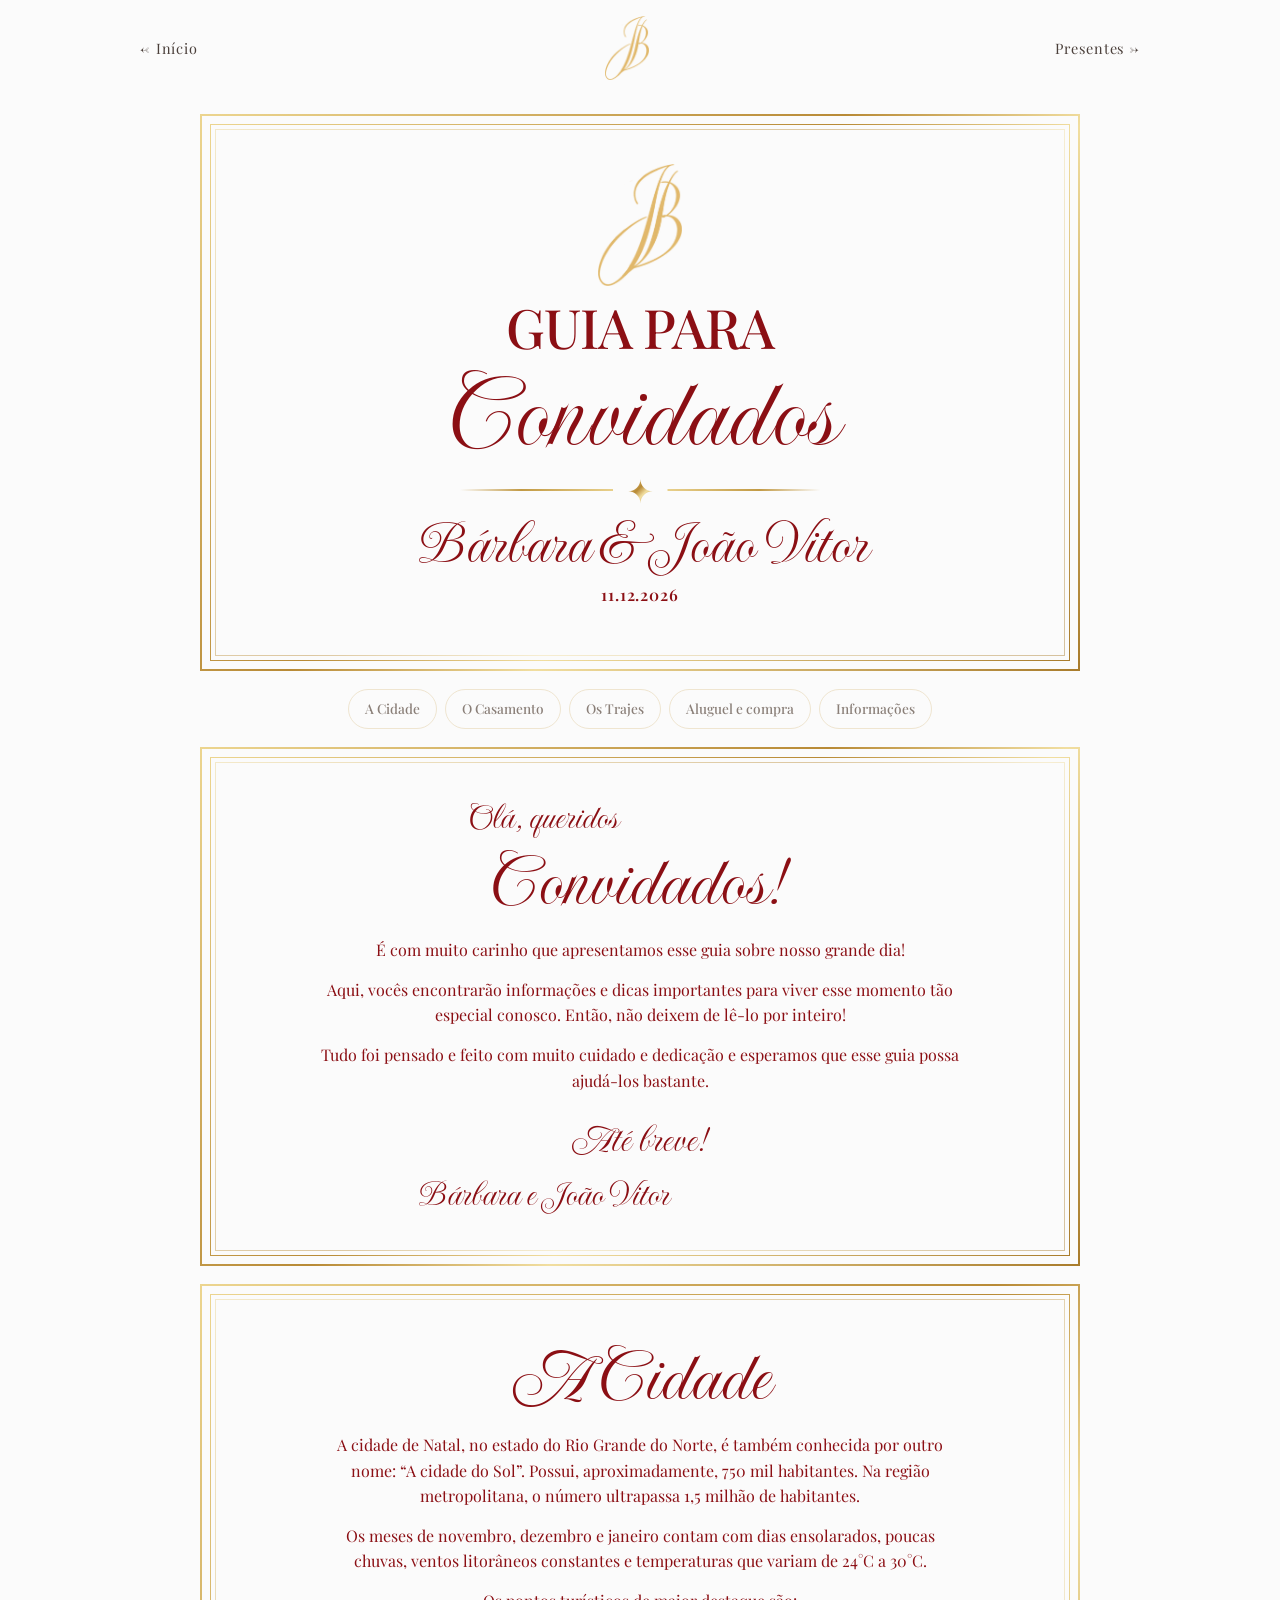
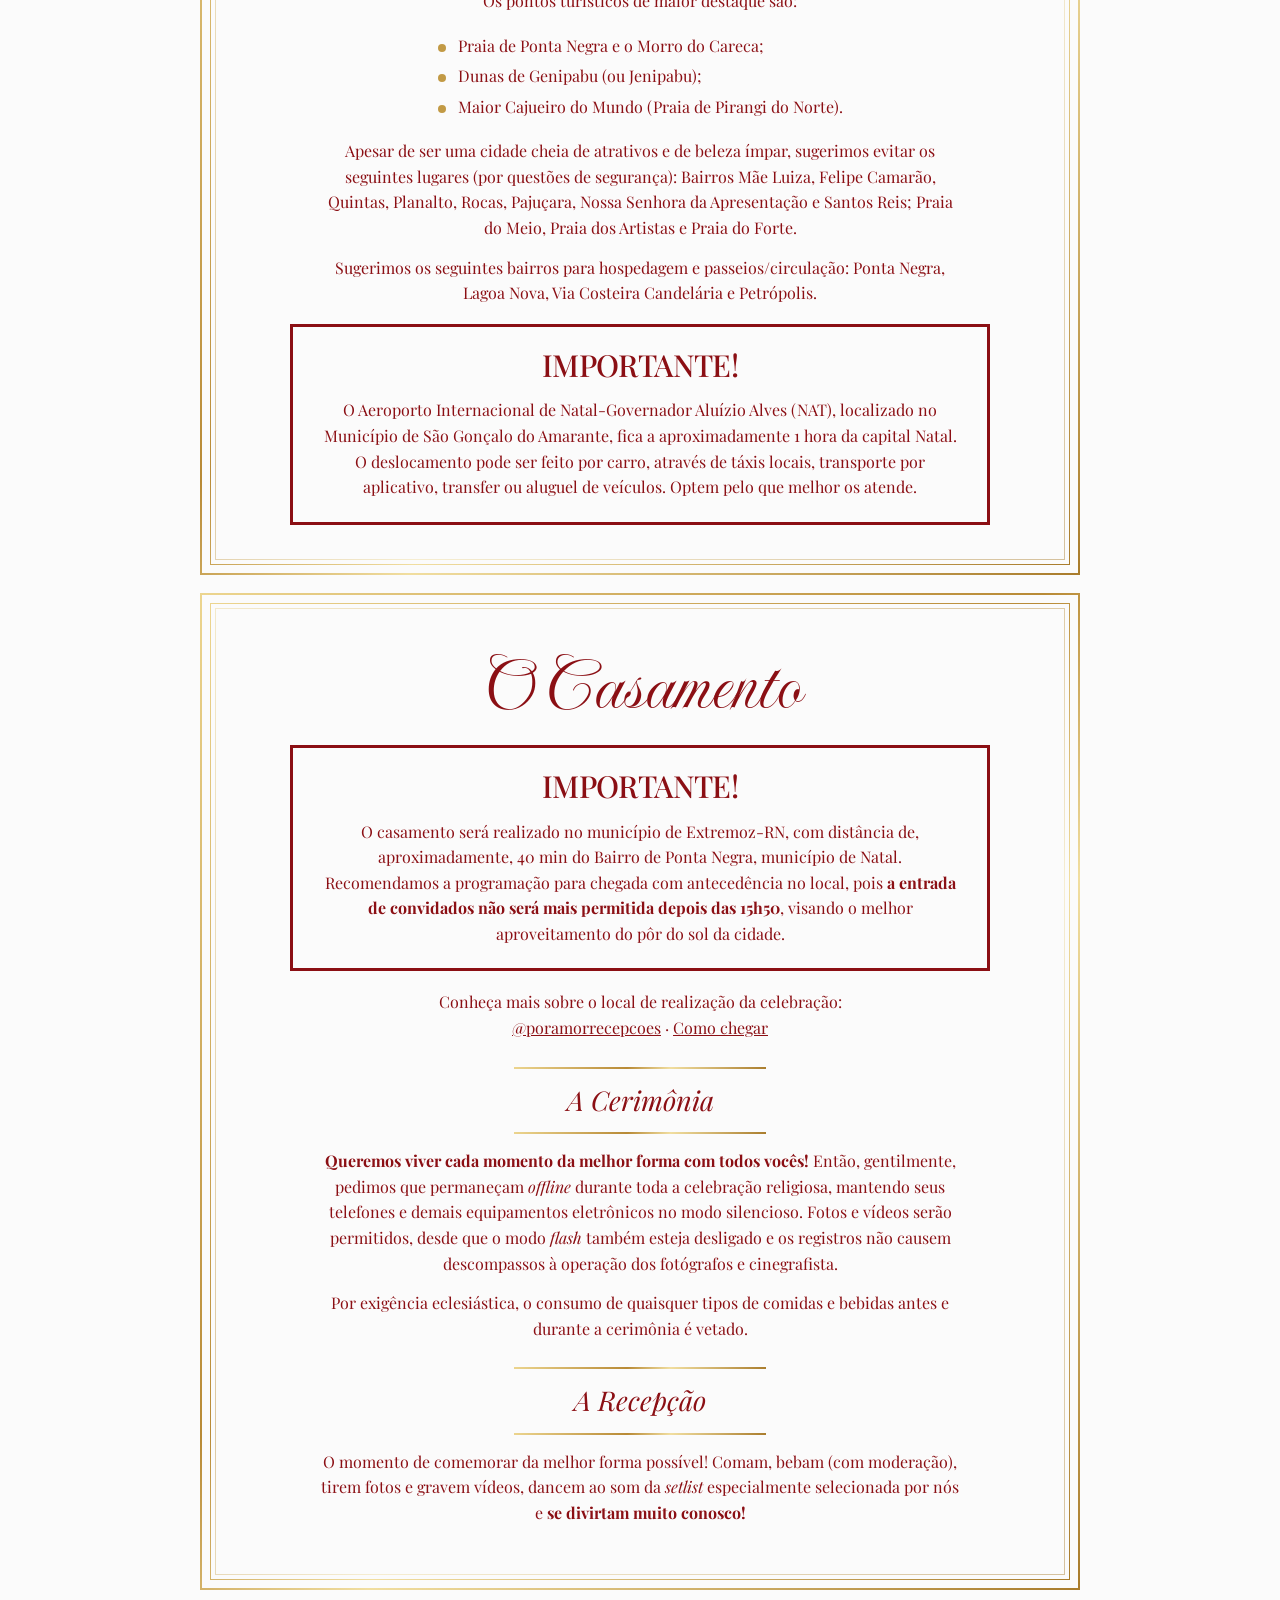
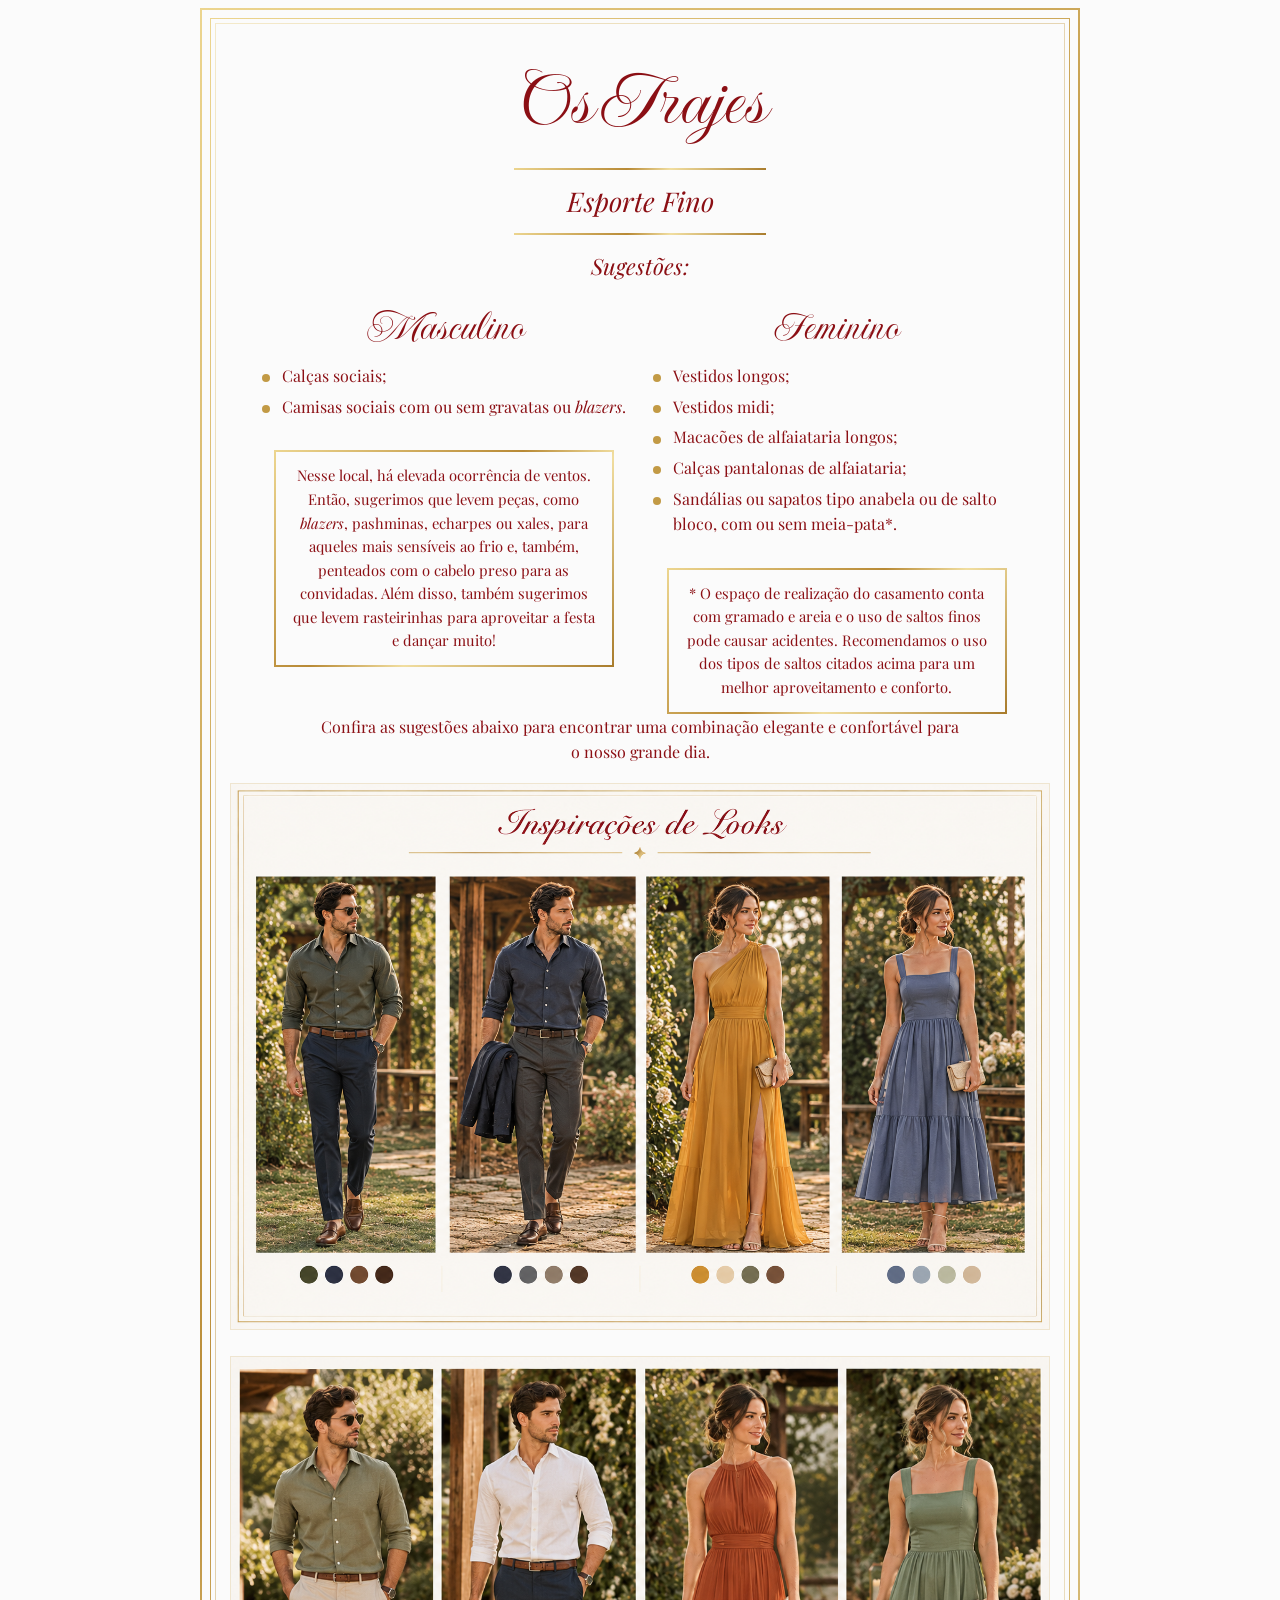
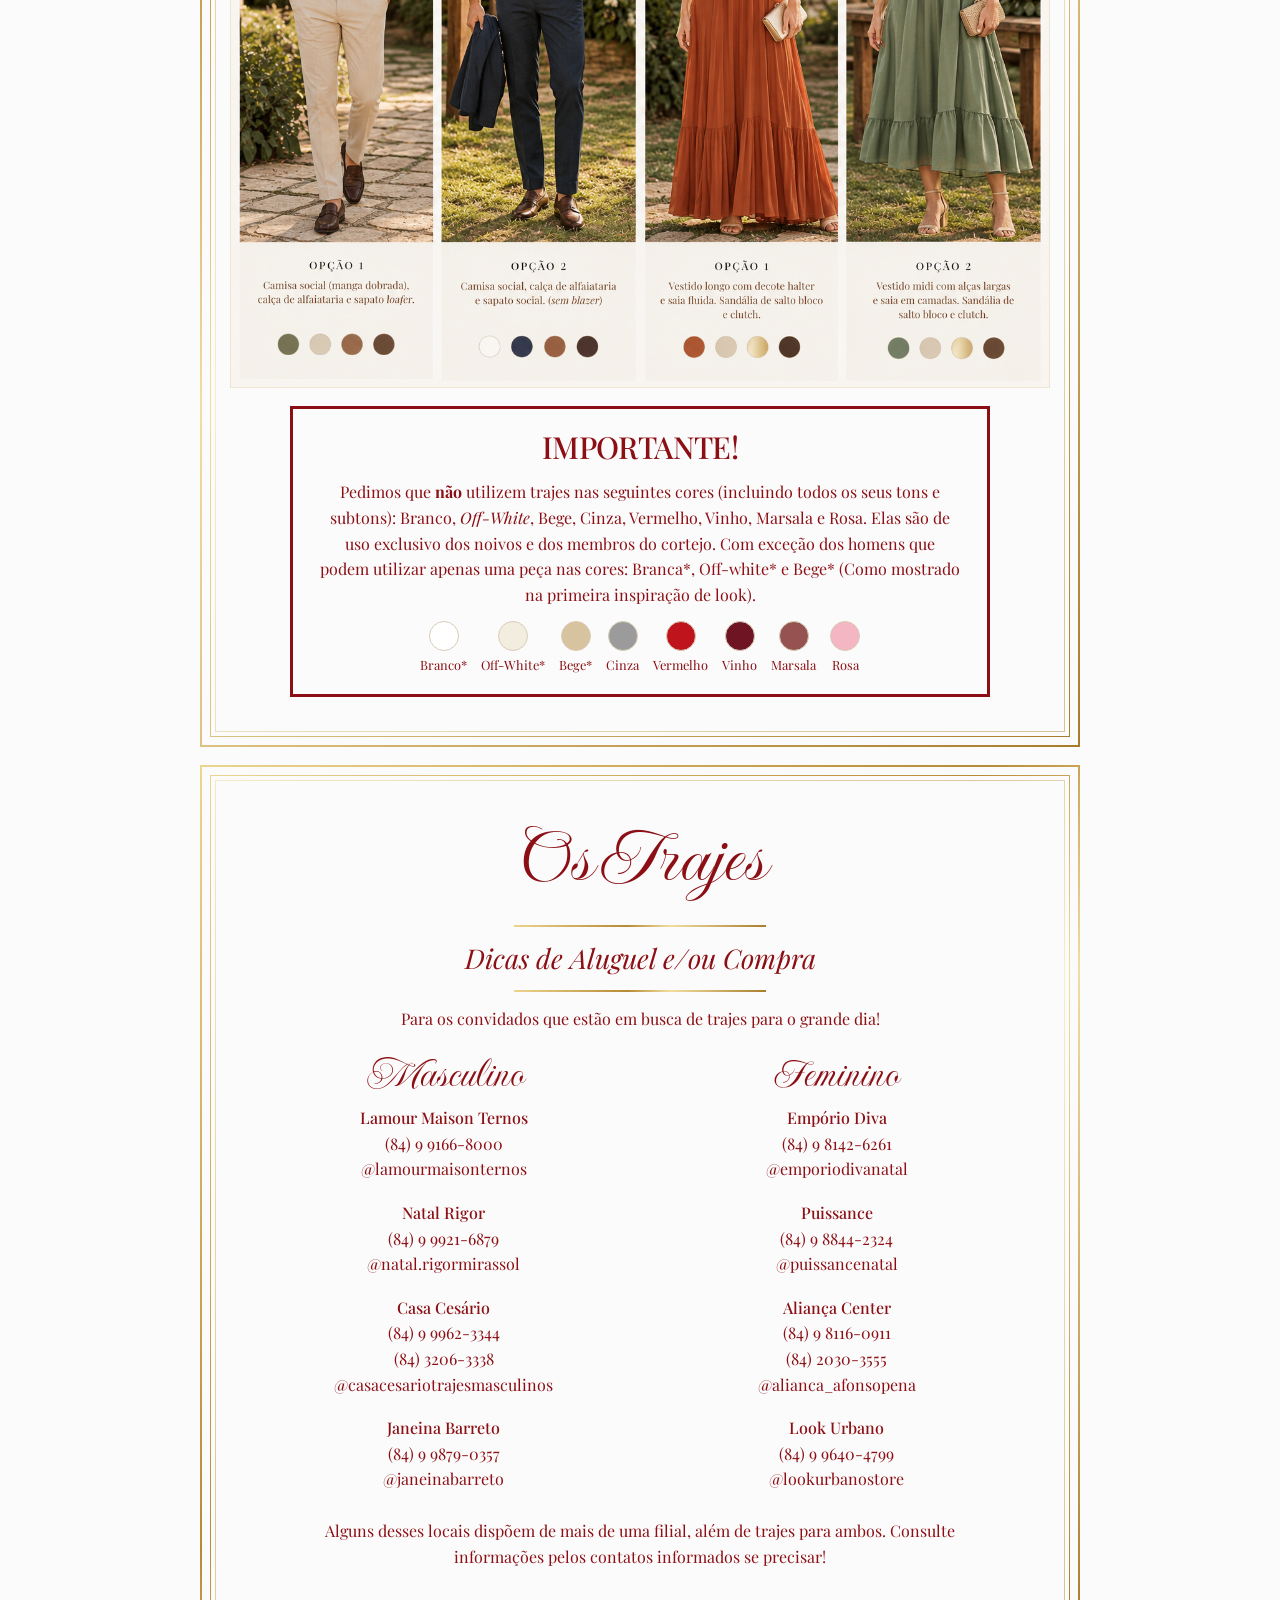
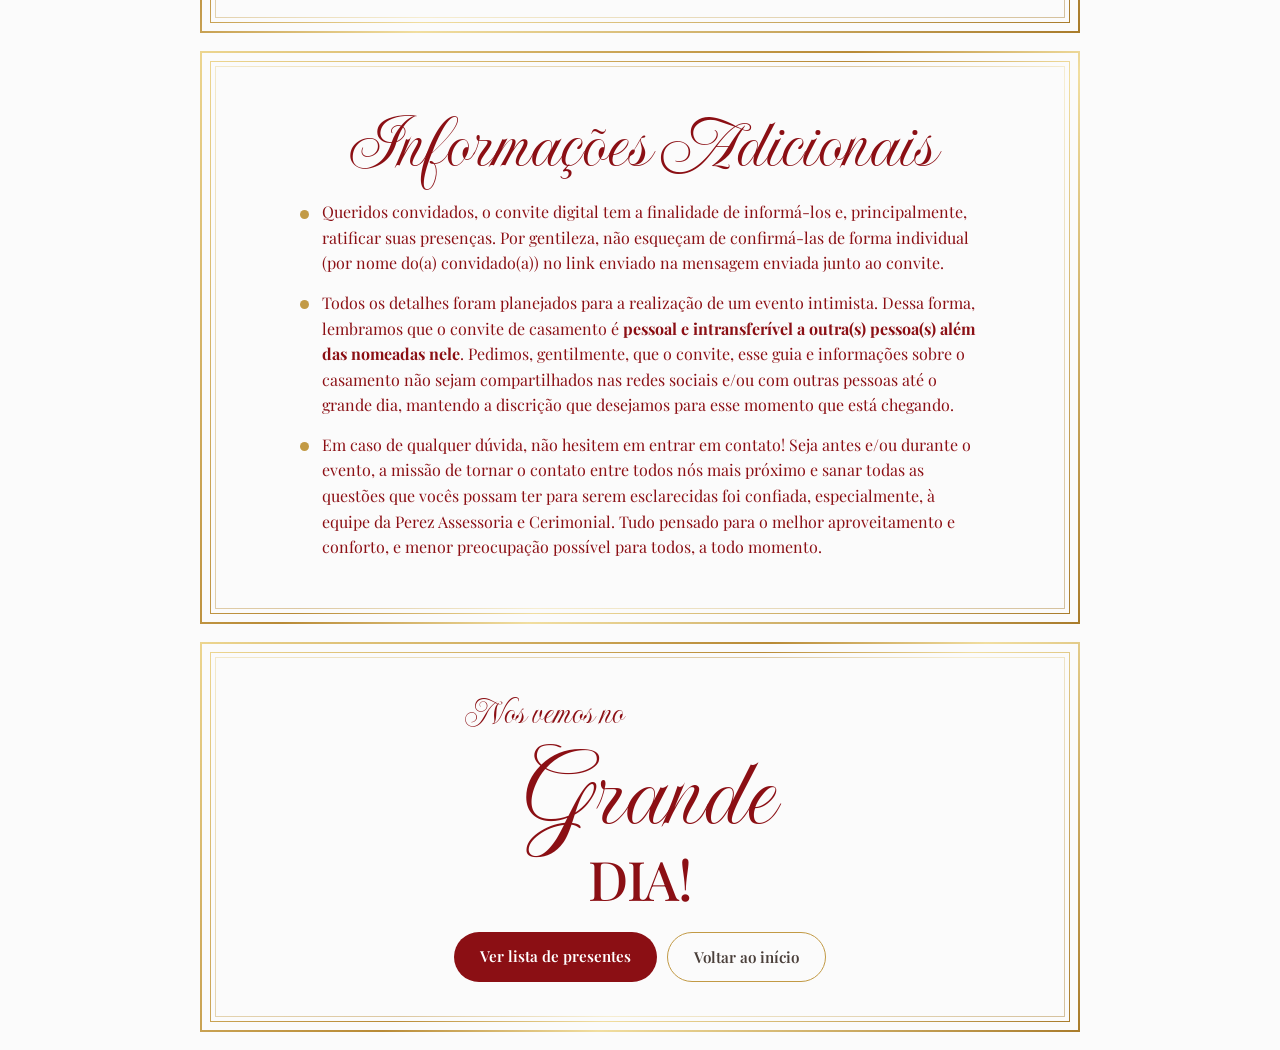
==== guia-do-convidado.html @ 5a3c5863 "Update guia-do-convidado.html" ====
<!DOCTYPE html>
<html lang="pt-BR">
<head>
<meta charset="utf-8">
<meta name="viewport" content="width=device-width, initial-scale=1">
<meta name="robots" content="noindex, nofollow">
<title>Guia do Convidado | Bárbara &amp; João Vitor</title>
<meta name="theme-color" content="#fbfbfb">
<link rel="stylesheet" href="https://fonts.googleapis.com/css2?family=Imperial+Script&family=Playfair+Display:ital,wght@0,400;0,500;0,600;1,400&display=swap">
<link rel="stylesheet" href="estilo.css">
</head>
<body>
<nav class="topo">
  <a href="index.html">← Início</a>
  <div class="mono" role="img" aria-label="Monograma B e J"></div>
  <a href="index.html#presentes">Presentes →</a>
</nav>

<header class="frame pag capa">
  <div class="mono" role="img" aria-label="Monograma B e J"></div>
  <div class="gt">GUIA PARA</div>
  <h1 class="script">Convidados</h1>
  <div class="amp"><span>✦</span></div>
  <p class="nomes script">Bárbara &amp; João Vitor</p>
  <p class="data">11.12.2026</p>
</header>
<div class="indice">
  <a class="chip" href="#cidade">A Cidade</a><a class="chip" href="#casamento">O Casamento</a><a class="chip" href="#trajes">Os Trajes</a><a class="chip" href="#aluguel">Aluguel e compra</a><a class="chip" href="#infos">Informações</a>
</div>

<section class="frame pag">
  <p class="ola">Olá, queridos</p>
  <h2 class="script">Convidados!</h2>
  <p>É com muito carinho que apresentamos esse guia sobre nosso grande dia!</p>
  <p>Aqui, vocês encontrarão informações e dicas importantes para viver esse momento tão especial conosco. Então, não deixem de lê-lo por inteiro!</p>
  <p>Tudo foi pensado e feito com muito cuidado e dedicação e esperamos que esse guia possa ajudá-los bastante.</p>
  <p class="assin">Até breve!</p>
  <p class="ola">Bárbara e João Vitor</p>
</section>

<section class="frame pag" id="cidade">
  <h2 class="script">A Cidade</h2>
  <p>A cidade de Natal, no estado do Rio Grande do Norte, é também conhecida por outro nome: “A cidade do Sol”. Possui, aproximadamente, 750 mil habitantes. Na região metropolitana, o número ultrapassa 1,5 milhão de habitantes.</p>
  <p>Os meses de novembro, dezembro e janeiro contam com dias ensolarados, poucas chuvas, ventos litorâneos constantes e temperaturas que variam de 24°C a 30°C.</p>
  <p>Os pontos turísticos de maior destaque são:</p>
  <ul class="ouro-list"><li>Praia de Ponta Negra e o Morro do Careca;</li><li>Dunas de Genipabu (ou Jenipabu);</li><li>Maior Cajueiro do Mundo (Praia de Pirangi do Norte).</li></ul>
  <p>Apesar de ser uma cidade cheia de atrativos e de beleza ímpar, sugerimos evitar os seguintes lugares (por questões de segurança): Bairros Mãe Luiza, Felipe Camarão, Quintas, Planalto, Rocas, Pajuçara, Nossa Senhora da Apresentação e Santos Reis; Praia do Meio, Praia dos Artistas e Praia do Forte.</p>
  <p>Sugerimos os seguintes bairros para hospedagem e passeios/circulação: Ponta Negra, Lagoa Nova, Via Costeira Candelária e Petrópolis.</p>
  <div class="imp"><div class="it">IMPORTANTE!</div><p>O Aeroporto Internacional de Natal-Governador Aluízio Alves (NAT), localizado no Município de São Gonçalo do Amarante, fica a aproximadamente 1 hora da capital Natal. O deslocamento pode ser feito por carro, através de táxis locais, transporte por aplicativo, transfer ou aluguel de veículos. Optem pelo que melhor os atende.</p></div>
</section>

<section class="frame pag" id="casamento">
  <h2 class="script">O Casamento</h2>
  <div class="imp"><div class="it">IMPORTANTE!</div><p>O casamento será realizado no município de Extremoz-RN, com distância de, aproximadamente, 40 min do Bairro de Ponta Negra, município de Natal. Recomendamos a programação para chegada com antecedência no local, pois <b>a entrada de convidados não será mais permitida depois das 15h50</b>, visando o melhor aproveitamento do pôr do sol da cidade.</p></div>
  <p style="margin-top:18px">Conheça mais sobre o local de realização da celebração:<br><a class="link" href="https://www.instagram.com/poramorrecepcoes/" target="_blank" rel="noopener">@poramorrecepcoes</a> · <a class="link" href="https://www.google.com/maps/search/?api=1&amp;query=Por+Amor+Recep%C3%A7%C3%B5es+Av.+Litor%C3%A2nea+1209+Extremoz+RN" target="_blank" rel="noopener">Como chegar</a></p>
  <div class="sub">A Cerimônia</div>
  <p><b>Queremos viver cada momento da melhor forma com todos vocês!</b> Então, gentilmente, pedimos que permaneçam <i>offline</i> durante toda a celebração religiosa, mantendo seus telefones e demais equipamentos eletrônicos no modo silencioso. Fotos e vídeos serão permitidos, desde que o modo <i>flash</i> também esteja desligado e os registros não causem descompassos à operação dos fotógrafos e cinegrafista.</p>
  <p>Por exigência eclesiástica, o consumo de quaisquer tipos de comidas e bebidas antes e durante a cerimônia é vetado.</p>
  <div class="sub">A Recepção</div>
  <p>O momento de comemorar da melhor forma possível! Comam, bebam (com moderação), tirem fotos e gravem vídeos, dancem ao som da <i>setlist</i> especialmente selecionada por nós e <b>se divirtam muito conosco!</b></p>
</section>

<section class="frame pag" id="trajes">
  <h2 class="script">Os Trajes</h2>
  <div class="sub">Esporte Fino</div>
  <p><i style="font-size:1.4rem">Sugestões:</i></p>
  <div class="duas">
    <div><h3>Masculino</h3><ul class="ouro-list"><li>Calças sociais;</li><li>Camisas sociais com ou sem gravatas ou <i>blazers</i>.</li></ul>
      <div class="nota">Nesse local, há elevada ocorrência de ventos. Então, sugerimos que levem peças, como <i>blazers</i>, pashminas, echarpes ou xales, para aqueles mais sensíveis ao frio e, também, penteados com o cabelo preso para as convidadas. Além disso, também sugerimos que levem rasteirinhas para aproveitar a festa e dançar muito!</div></div>
    <div><h3>Feminino</h3><ul class="ouro-list"><li>Vestidos longos;</li><li>Vestidos midi;</li><li>Macacões de alfaiataria longos;</li><li>Calças pantalonas de alfaiataria;</li><li>Sandálias ou sapatos tipo anabela ou de salto bloco, com ou sem meia-pata*.</li></ul>
      <div class="nota">* O espaço de realização do casamento conta com gramado e areia e o uso de saltos finos pode causar acidentes. Recomendamos o uso dos tipos de saltos citados acima para um melhor aproveitamento e conforto.</div></div>
  </div>
  <p>Confira as sugestões abaixo para encontrar uma combinação elegante e confortável para o nosso grande dia.</p>
  <div class="inspiracoes">
    <figure class="inspiracao">
      <img src="guia1.png" alt="Painel de inspirações de trajes para convidados, com duas opções masculinas e duas femininas" loading="lazy">
    </figure>
    <figure class="inspiracao">
      <img src="guia2.png" alt="Painel adicional de inspirações de trajes para convidados, com duas opções masculinas e duas femininas" loading="lazy">
    </figure>
  </div>
  <div class="imp"><div class="it">IMPORTANTE!</div><p>Pedimos que <b>não</b> utilizem trajes nas seguintes cores (incluindo todos os seus tons e subtons): Branco, <i>Off-White</i>, Bege, Cinza, Vermelho, Vinho, Marsala e Rosa. Elas são de uso exclusivo dos noivos e dos membros do cortejo. Com exceção dos homens que podem utilizar apenas uma peça nas cores: Branca*, Off-white* e Bege* (Como mostrado na primeira inspiração de look).</p>
    <div class="cores"><span><i style="background:#ffffff"></i>Branco*</span><span><i style="background:#f3ede0"></i>Off-White*</span><span><i style="background:#d8c3a0"></i>Bege*</span><span><i style="background:#9b9b9b"></i>Cinza</span><span><i style="background:#c0141c"></i>Vermelho</span><span><i style="background:#6e1423"></i>Vinho</span><span><i style="background:#955251"></i>Marsala</span><span><i style="background:#f4b6c2"></i>Rosa</span></div></div>
</section>

<section class="frame pag" id="aluguel">
  <h2 class="script">Os Trajes</h2>
  <div class="sub">Dicas de Aluguel e/ou Compra</div>
  <p>Para os convidados que estão em busca de trajes para o grande dia!</p>
  <div class="duas">
    <div><h3>Masculino</h3><div class="loja"><b>Lamour Maison Ternos</b><a href="tel:+5584991668000">(84) 9 9166-8000</a><a href="https://www.instagram.com/lamourmaisonternos/" target="_blank" rel="noopener">@lamourmaisonternos</a></div><div class="loja"><b>Natal Rigor</b><a href="tel:+5584999216879">(84) 9 9921-6879</a><a href="https://www.instagram.com/natal.rigormirassol/" target="_blank" rel="noopener">@natal.rigormirassol</a></div><div class="loja"><b>Casa Cesário</b><a href="tel:+5584999623344">(84) 9 9962-3344</a><a href="tel:+558432063338">(84) 3206-3338</a><a href="https://www.instagram.com/casacesariotrajesmasculinos/" target="_blank" rel="noopener">@casacesariotrajesmasculinos</a></div><div class="loja"><b>Janeina Barreto</b><a href="tel:+5584998790357">(84) 9 9879-0357</a><a href="https://www.instagram.com/janeinabarreto/" target="_blank" rel="noopener">@janeinabarreto</a></div></div>
    <div><h3>Feminino</h3><div class="loja"><b>Empório Diva</b><a href="tel:+5584981426261">(84) 9 8142-6261</a><a href="https://www.instagram.com/emporiodivanatal/" target="_blank" rel="noopener">@emporiodivanatal</a></div><div class="loja"><b>Puissance</b><a href="tel:+5584988442324">(84) 9 8844-2324</a><a href="https://www.instagram.com/puissancenatal/" target="_blank" rel="noopener">@puissancenatal</a></div><div class="loja"><b>Aliança Center</b><a href="tel:+5584981160911">(84) 9 8116-0911</a><a href="tel:+558420303555">(84) 2030-3555</a><a href="https://www.instagram.com/alianca_afonsopena/" target="_blank" rel="noopener">@alianca_afonsopena</a></div><div class="loja"><b>Look Urbano</b><a href="tel:+5584996404799">(84) 9 9640-4799</a><a href="https://www.instagram.com/lookurbanostore/" target="_blank" rel="noopener">@lookurbanostore</a></div></div>
  </div>
  <p style="margin-top:8px">Alguns desses locais dispõem de mais de uma filial, além de trajes para ambos. Consulte informações pelos contatos informados se precisar!</p>
</section>

<section class="frame pag" id="infos">
  <h2 class="script">Informações Adicionais</h2>
  <p class="bul">Queridos convidados, o convite digital tem a finalidade de informá-los e, principalmente, ratificar suas presenças. Por gentileza, não esqueçam de confirmá-las de forma individual (por nome do(a) convidado(a)) no link enviado na mensagem enviada junto ao convite.</p>
  <p class="bul">Todos os detalhes foram planejados para a realização de um evento intimista. Dessa forma, lembramos que o convite de casamento é <b>pessoal e intransferível a outra(s) pessoa(s) além das nomeadas nele</b>. Pedimos, gentilmente, que o convite, esse guia e informações sobre o casamento não sejam compartilhados nas redes sociais e/ou com outras pessoas até o grande dia, mantendo a discrição que desejamos para esse momento que está chegando.</p>
  <p class="bul">Em caso de qualquer dúvida, não hesitem em entrar em contato! Seja antes e/ou durante o evento, a missão de tornar o contato entre todos nós mais próximo e sanar todas as questões que vocês possam ter para serem esclarecidas foi confiada, especialmente, à equipe da Perez Assessoria e Cerimonial. Tudo pensado para o melhor aproveitamento e conforto, e menor preocupação possível para todos, a todo momento.</p>
</section>

<section class="frame pag fim">
  <p class="ola">Nos vemos no</p>
  <h2 class="script">Grande</h2>
  <div class="gt">DIA!</div>
  <div class="btns" style="margin-top:26px"><a class="btn" href="index.html#presentes">Ver lista de presentes</a><a class="btn sec" href="index.html">Voltar ao início</a></div>
</section>
</body>
</html>
---- estilo.css ----
:root{--img-mono:url([data-uri])}
:root{--script:"Imperial Script","Snell Roundhand",cursive;--bg:#fbfbfb;--card:#fff;--text:#4a3f3a;--muted:#8a7f78;--red:#8b0f14;--gold:#c29a45;--line:#efe5d0;--btn:#8b0f14;--btn-text:#fff;
--ouro:linear-gradient(135deg,#ecd58f,#b88a36 45%,#f1dea0 62%,#a97c2c)}
html{scroll-behavior:smooth}
*,*::before,*::after{box-sizing:border-box}
body{margin:0;background:var(--bg);color:var(--text);font-family:"Playfair Display",Georgia,serif;line-height:1.6}
.script{font-family:var(--script);color:var(--red);font-weight:400;line-height:1.05;margin:0}
.ouro-txt{background:var(--ouro);-webkit-background-clip:text;background-clip:text;color:transparent}

/* Capa: moldura dourada dupla + detalhes */
.frame{position:relative;margin:14px;padding:48px 20px;text-align:center;border:2px solid transparent;border-image:var(--ouro) 1;background:var(--bg)}
.frame::before,.frame::after{content:"";position:absolute;pointer-events:none;border:1px solid transparent;border-image:var(--ouro) 1}
.frame::before{inset:8px}.frame::after{inset:13px;opacity:.45}
.hero .frame{min-height:calc(100vh - 28px);display:flex;align-items:center;justify-content:center}
.canto{position:absolute;width:clamp(44px,9vw,78px);pointer-events:none}
.canto.tl{top:3px;left:3px}.canto.br{bottom:3px;right:3px;transform:rotate(180deg)}.canto.tr{top:3px;right:3px;transform:scaleX(-1)}.canto.bl{bottom:3px;left:3px;transform:scaleY(-1)}
.meio{position:absolute;width:64px;height:16px;box-sizing:content-box;background:var(--bg);padding:0 10px;pointer-events:none}
.meio.t{top:-9px;left:50%;transform:translateX(-50%)}.meio.b{bottom:-9px;left:50%;transform:translateX(-50%)}
.meio.l{left:-43px;top:50%;transform:translateY(-50%) rotate(90deg)}.meio.r{right:-43px;top:50%;transform:translateY(-50%) rotate(90deg)}
.marca{position:absolute;left:50%;top:50%;transform:translate(-50%,-50%);height:clamp(320px,62vw,540px);aspect-ratio:357/520;background:var(--img-mono) no-repeat center/contain;opacity:.11;pointer-events:none}
.conteudo{position:relative;z-index:2;display:flex;flex-direction:column;align-items:center;padding:28px 0}
.mono{width:clamp(54px,13vw,78px);aspect-ratio:357/520;margin-bottom:18px;background:var(--img-mono) no-repeat center/contain}
.hero .script{font-size:clamp(4.4rem,20vw,8rem)}
.amp{display:flex;align-items:center;gap:14px;width:min(360px,82%);margin:2px auto}
.amp::before,.amp::after{content:"";flex:1;height:2px;background:linear-gradient(90deg,transparent,#c29a45 40%,#e8d08b)}.amp::after{transform:scaleX(-1)}
.amp span{font-size:2rem;line-height:1;background:var(--ouro);-webkit-background-clip:text;background-clip:text;color:transparent}
.date{color:var(--red);font-size:1.1rem;margin:30px 0 8px;letter-spacing:.02em}
.place{margin:0;display:flex;align-items:center;gap:14px}
.place b{width:1px;height:1.2em;background:var(--ouro)}
.local{margin:6px 0 16px;color:var(--muted);font-size:.9rem}
.contagem{font-family:"Playfair Display",Georgia,serif;font-size:.74rem;letter-spacing:.28em;text-transform:uppercase;color:var(--gold);margin:0 0 18px}
.verse{max-width:460px;font-style:italic;color:var(--muted);font-size:.93rem;margin:0 0 26px}
.btns{display:flex;gap:10px;justify-content:center;flex-wrap:wrap}
a.btn,button{font:inherit;cursor:pointer;border:0;border-radius:999px;padding:12px 26px;background:var(--btn);color:var(--btn-text);font-weight:600;font-size:.95rem;text-decoration:none;display:inline-block}
.sec{background:transparent!important;color:var(--text)!important;border:1px solid var(--gold)!important}
.divisor{display:flex;align-items:center;gap:16px;max-width:360px;margin:10px auto 0;color:var(--gold)}
.divisor::before,.divisor::after{content:"";flex:1;height:1px;background:linear-gradient(90deg,transparent,var(--gold))}.divisor::after{transform:scaleX(-1)}

/* Lista de presentes */
section.list{max-width:1040px;margin:0 auto;padding:40px 20px 56px}
.head{text-align:center;margin-bottom:28px}
.head small,.eyebrow{letter-spacing:.28em;font-size:.72rem;color:var(--gold);text-transform:uppercase;font-family:"Playfair Display",Georgia,serif}
h2{font-weight:500;font-size:clamp(2rem,7vw,2.9rem);color:var(--red);margin:6px 0}
.head p{max-width:540px;margin:6px auto;color:var(--muted);font-size:.98rem}
.tools{display:flex;flex-direction:column;gap:14px;align-items:center;margin-bottom:26px}
input[type=search],input[type=number]{font:inherit;width:100%;max-width:380px;padding:12px 18px;border-radius:999px;border:1px solid var(--line);background:var(--card);color:var(--text)}
#livre input{margin-top:10px}
.chips{display:flex;flex-wrap:wrap;gap:8px;justify-content:center}
.chip{background:transparent;color:var(--muted);border:1px solid var(--line);padding:8px 16px;font-weight:500;font-size:.85rem}
.chip[aria-pressed="true"]{background:var(--btn);color:var(--btn-text);border-color:var(--btn)}
.cat{font-style:italic;font-size:1.6rem;color:var(--red);margin:32px 0 14px;display:flex;align-items:center;gap:14px}
.cat::before{content:"❦";color:var(--gold);font-style:normal;font-size:1.1rem}
.cat::after{content:"";flex:1;height:1px;background:var(--ouro);opacity:.6}
.grid{display:grid;grid-template-columns:repeat(auto-fill,minmax(235px,1fr));gap:16px}
.card{background:var(--card);border:1px solid var(--line);border-top:2px solid var(--gold);padding:14px 14px 20px;display:flex;flex-direction:column;justify-content:space-between;gap:16px;text-align:center;transition:transform .25s,box-shadow .25s,border-color .25s}
.card:hover{transform:translateY(-4px);box-shadow:0 12px 26px rgba(139,15,20,.09);border-color:var(--gold)}
.card h3{margin:0;font-size:1rem;font-weight:500}
.price{font-size:1.7rem;font-weight:500;color:var(--red);line-height:1}
.price.free{font-size:.85rem;font-weight:400;color:var(--muted)}
.none{text-align:center;color:var(--muted)}
dialog{border:2px solid transparent;border-image:var(--ouro) 1;background:var(--card);color:var(--text);max-width:390px;width:calc(100% - 32px);padding:26px;text-align:center}
dialog::backdrop{background:rgba(20,10,10,.5)}
dialog h2{font-size:1.6rem;margin:0}
dialog small{color:var(--muted);display:block;margin-top:12px;font-size:.78rem;font-family:"Playfair Display",Georgia,serif}
dialog small.eyebrow{color:var(--gold);margin:0;font-size:.68rem}
#qr{background:#fff;padding:12px;border-radius:8px;display:inline-block;margin:14px 0 8px}
textarea{width:100%;height:80px;font:12px monospace;background:var(--bg);color:var(--text);border:1px solid var(--line);border-radius:8px;padding:8px;resize:none}
.row{display:flex;gap:8px;margin-top:10px}.row button{flex:1;padding:12px 10px}
footer{text-align:center;color:var(--muted);padding:10px 20px 48px}
footer .script{font-size:3.4rem}

@keyframes subir{from{opacity:0;transform:translateY(16px)}to{opacity:1;transform:none}}
.conteudo>*{animation:subir .9s ease both}
.conteudo>:nth-child(2){animation-delay:.1s}.conteudo>:nth-child(3){animation-delay:.2s}.conteudo>:nth-child(4){animation-delay:.3s}.conteudo>:nth-child(5){animation-delay:.4s}.conteudo>:nth-child(n+6){animation-delay:.5s}
@media (prefers-reduced-motion:reduce){.conteudo>*{animation:none}html{scroll-behavior:auto}}

/* Fotos dos presentes */
.thumb{position:relative;aspect-ratio:4/3;overflow:hidden;display:grid;place-items:center;font-size:3rem;line-height:1;background:linear-gradient(135deg,#fffdf8,#f6efe0);border:1px solid var(--line)}
.thumb img{position:absolute;inset:0;width:100%;height:100%;object-fit:contain;background:#fff}
.card h3{padding:0 6px}

/* Página Nossa história */
.topo{display:flex;align-items:center;justify-content:space-between;max-width:1040px;margin:0 auto;padding:16px 20px}
.topo a{color:var(--text);text-decoration:none;font-size:.9rem;letter-spacing:.06em}
.topo a:hover{color:var(--red)}
.topo .mono{margin:0;width:44px}
.intro{max-width:880px;margin:8px auto 0}
.intro .frame{min-height:0;padding:56px 20px 48px}
.intro .script{font-size:clamp(3.6rem,15vw,6rem)}
.intro p{max-width:520px;margin:8px auto 0;color:var(--muted)}
.fbox{position:relative;aspect-ratio:4/5;border:1px solid var(--gold);background:var(--card);display:grid;place-items:center;color:var(--muted);font-size:.85rem;overflow:hidden}
.fbox::before{content:"";position:absolute;inset:0;background:var(--img-mono) no-repeat center/34%;opacity:.18}
.fbox span{position:relative;margin-top:44%}
.fbox img{position:absolute;inset:0;width:100%;height:100%;object-fit:cover;z-index:1}
.noivos{display:grid;grid-template-columns:repeat(auto-fit,minmax(250px,1fr));gap:34px;max-width:760px;margin:0 auto;padding:44px 20px 10px}
.noivo{text-align:center}
.noivo .fbox{border-radius:999px 999px 0 0;max-width:300px;margin:0 auto 18px}
.noivo h2{margin:0}.noivo .script{font-size:3.4rem}
.noivo p{color:var(--muted);margin:8px auto 0;max-width:330px}
.secao{max-width:760px;margin:0 auto;padding:36px 20px}
.marcos{position:relative;margin:26px auto 0;padding-left:30px;border-left:1px solid var(--gold)}
.marco{position:relative;padding-bottom:30px}.marco:last-child{padding-bottom:0}
.marco::before{content:"";position:absolute;left:-36px;top:7px;width:11px;height:11px;border-radius:50%;background:var(--bg);border:2px solid var(--gold)}
.marco small{color:var(--gold);letter-spacing:.24em;text-transform:uppercase;font-size:.72rem}
.marco h3{margin:2px 0 4px;font-weight:500;font-size:1.3rem;color:var(--red)}
.marco p{margin:0;color:var(--text)}
.galeria{display:grid;grid-template-columns:repeat(auto-fill,minmax(200px,1fr));gap:16px;max-width:1040px;margin:0 auto;padding:0 20px 20px}
.galeria figure{margin:0}.galeria figcaption{text-align:center;color:var(--muted);font-size:.85rem;margin-top:8px}
.galeria .fbox{aspect-ratio:1/1}

#cartao{display:block;margin-top:14px;text-align:center}
#cartao[hidden]{display:none}

/* Guia do convidado */
a.chip{border-radius:999px;text-decoration:none;display:inline-block}
a.chip:hover{color:var(--red);border-color:var(--gold)}
.btn.ico{display:inline-flex;align-items:center;gap:8px}
.frame.pag{max-width:880px;margin:18px auto}
.pag p{max-width:640px;margin:0 auto 14px;color:var(--red)}
.pag h2.script{font-size:clamp(3.4rem,13vw,5rem);margin:0 0 14px}
.pag h1.script{font-size:clamp(4.4rem,18vw,7rem)}
.pag .ola{font-family:var(--script);font-size:2.4rem;line-height:1.1;margin:0}
.pag .assin{font-family:var(--script);font-size:2.6rem;margin:6px auto 0}
.capa .gt,.fim .gt{font-size:clamp(2rem,9vw,3.4rem);font-weight:500;color:var(--red);letter-spacing:-.02em;line-height:1}
.capa .mono{margin:0 auto 14px;width:clamp(60px,14vw,84px)}
.capa .nomes{font-size:clamp(2.6rem,10vw,4rem);margin:4px auto;text-align:center;width:100%}
.capa .data{font-weight:600;letter-spacing:.06em}
.indice{display:flex;flex-wrap:wrap;gap:8px;justify-content:center;margin:6px 16px 0}
.sub{position:relative;font-style:italic;font-size:1.7rem;color:var(--red);margin:26px auto 14px;padding:12px 0;max-width:420px}
.sub::before,.sub::after{content:"";position:absolute;left:20%;right:20%;height:2px;background:var(--ouro)}
.sub::before{top:0}.sub::after{bottom:0}
.imp{border:3px solid var(--red);padding:14px 18px 8px;max-width:700px;margin:18px auto 0}
.imp .it{font-size:1.9rem;font-weight:500;letter-spacing:-.02em;color:var(--red);margin-bottom:8px}
.ouro-list{list-style:none;padding:0;margin:0 auto 14px;display:inline-block;text-align:left;color:var(--red)}
.ouro-list li{position:relative;padding-left:20px;margin:5px 0}
.ouro-list li::before{content:"";position:absolute;left:0;top:.7em;width:8px;height:8px;border-radius:50%;background:var(--gold)}
.duas{display:grid;grid-template-columns:repeat(auto-fit,minmax(250px,1fr));gap:26px;max-width:760px;margin:18px auto 0}
.duas h3{font-family:var(--script);font-weight:400;font-size:2.8rem;color:var(--red);margin:0 0 6px;line-height:1.1}
.nota{border:2px solid transparent;border-image:var(--ouro) 1;padding:12px 14px;font-size:.92rem;margin:12px auto 0;max-width:340px;color:var(--red)}
.cores{display:flex;flex-wrap:wrap;gap:14px;justify-content:center;margin:12px 0 10px}
.cores span{display:flex;flex-direction:column;align-items:center;font-size:.8rem;color:var(--red)}
.cores i{width:30px;height:30px;border-radius:50%;border:1px solid #d8cdb6;margin-bottom:4px}
.loja{margin:0 0 18px;color:var(--red)}.loja b{display:block;font-weight:500}
.loja a,.pag a.link{color:var(--red);text-decoration:none;display:block}.pag a.link{display:inline;text-decoration:underline}
.loja a:hover{text-decoration:underline}
.pag p.bul{text-align:left;position:relative;padding-left:22px;max-width:680px}
.pag p.bul::before{content:"";position:absolute;left:0;top:.65em;width:9px;height:9px;border-radius:50%;background:var(--gold)}
.fim h2.script{font-size:clamp(4.4rem,18vw,7rem);margin:0}

/* Looks (trajes) */
.looks{display:grid;grid-template-columns:repeat(2,1fr);gap:12px}
.look{margin:0}
.ilus{position:relative;aspect-ratio:3/4;border:1px solid var(--line);background:linear-gradient(160deg,#fffdf8,#f7f0e1);display:grid;place-items:center;overflow:hidden}
.ilus svg{width:80%;height:auto;max-height:92%}
.ilus img{position:absolute;inset:0;width:100%;height:100%;object-fit:cover}
.look figcaption{font-size:.85rem;color:var(--red);margin-top:6px;line-height:1.3}
.f{stroke:#8b0f14;stroke-width:1.6;stroke-linejoin:round;stroke-linecap:round}
.g{fill:none;stroke:#c29a45;stroke-width:1.3;stroke-linecap:round}
.lg{fill:none;stroke:#8b0f14;stroke-width:1.6;stroke-linecap:round}
.pag p.peq{font-size:.8rem;font-style:italic;margin-top:12px}


/* Painéis de inspiração de looks do guia do convidado */
.inspiracoes{display:grid;grid-template-columns:1fr;gap:22px;max-width:820px;margin:18px auto 0}
.inspiracao{margin:0;overflow:hidden;border:1px solid var(--line);background:var(--card)}
.inspiracao img{display:block;width:100%;height:auto}
@media(min-width:760px){.inspiracoes{gap:26px}}
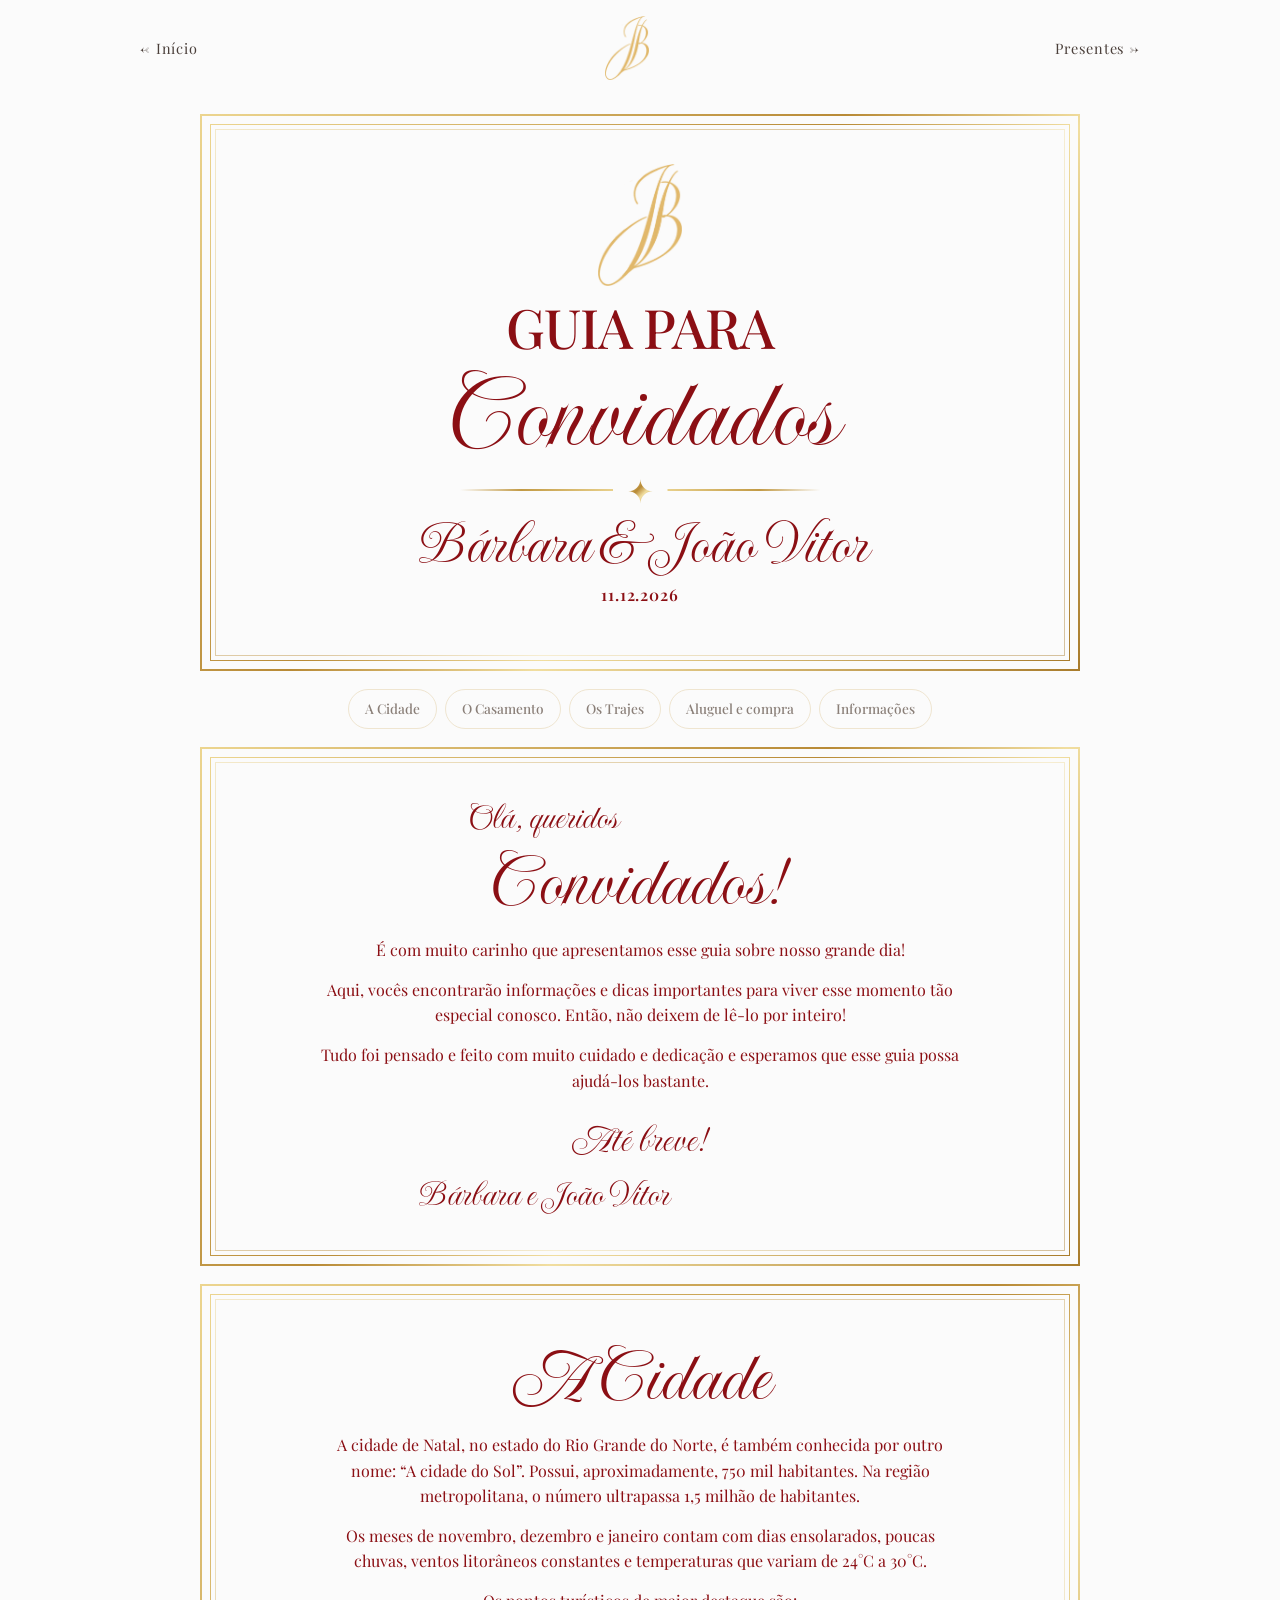
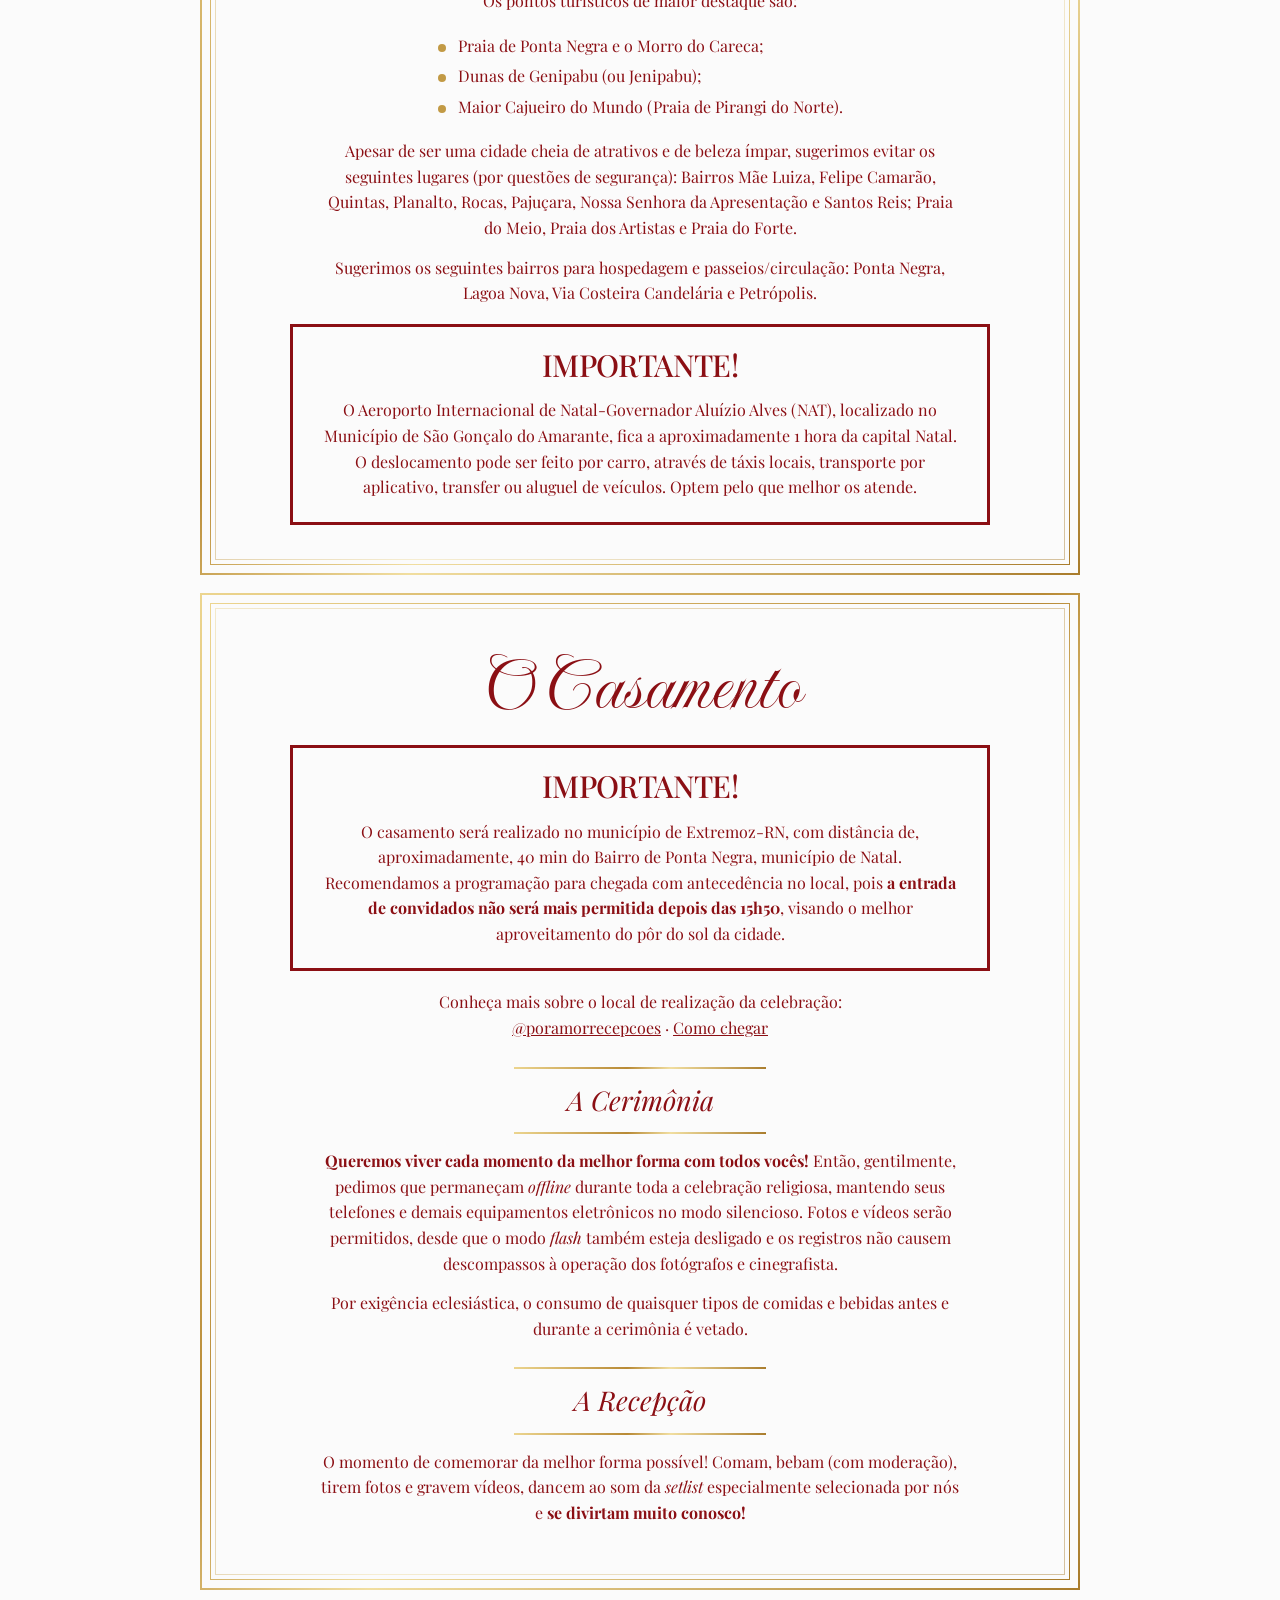
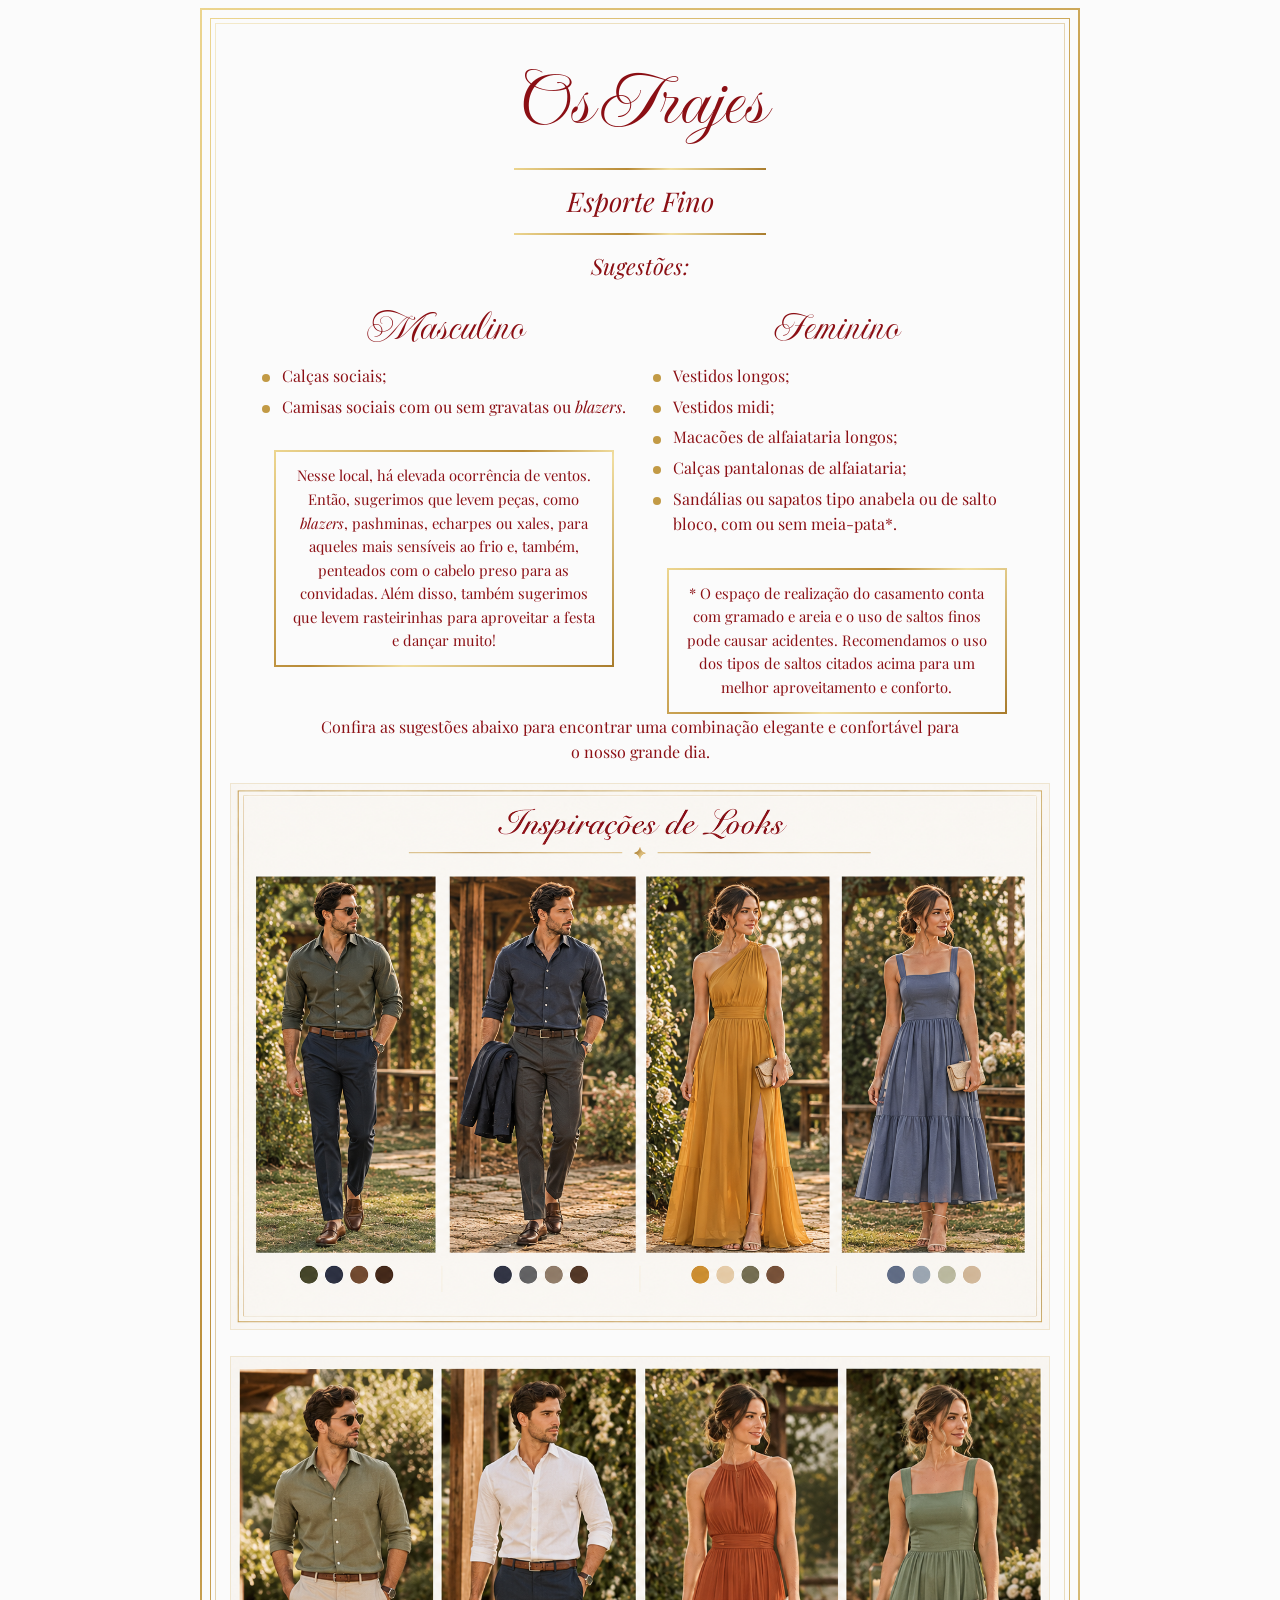
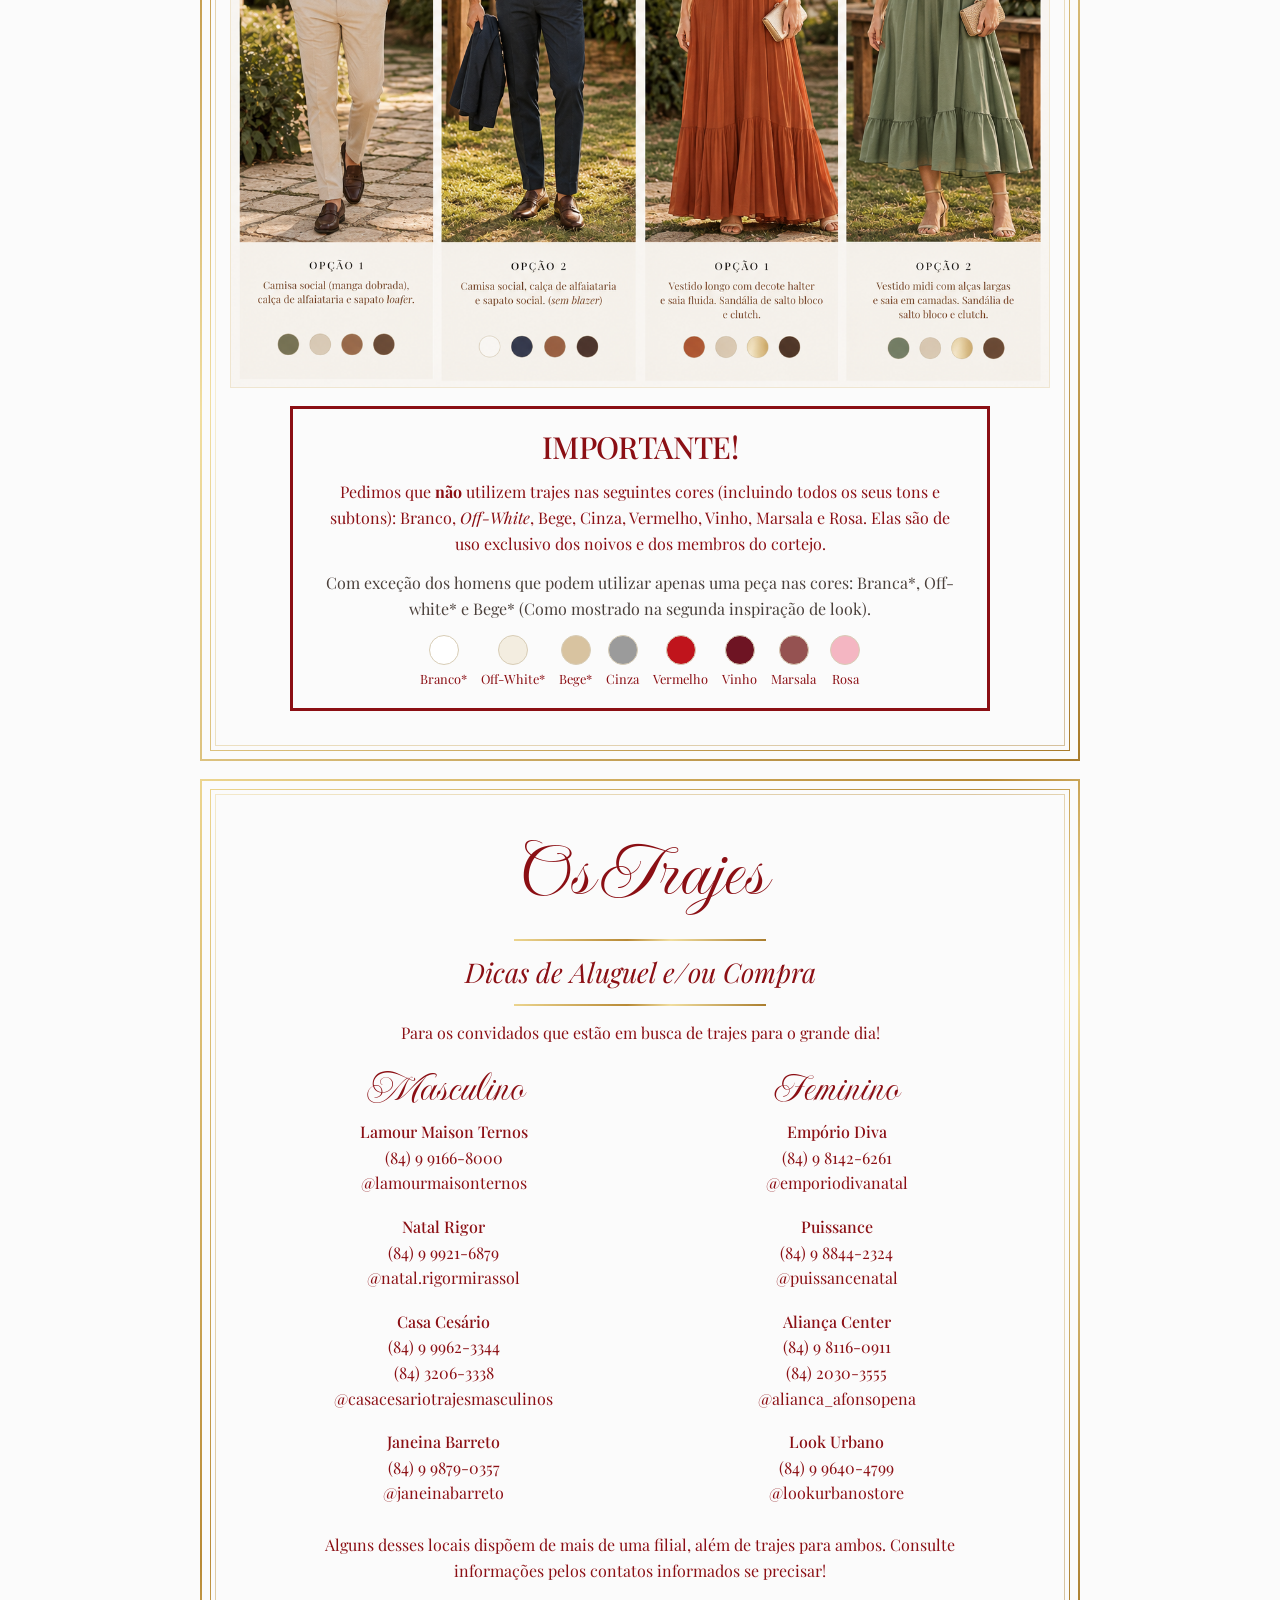
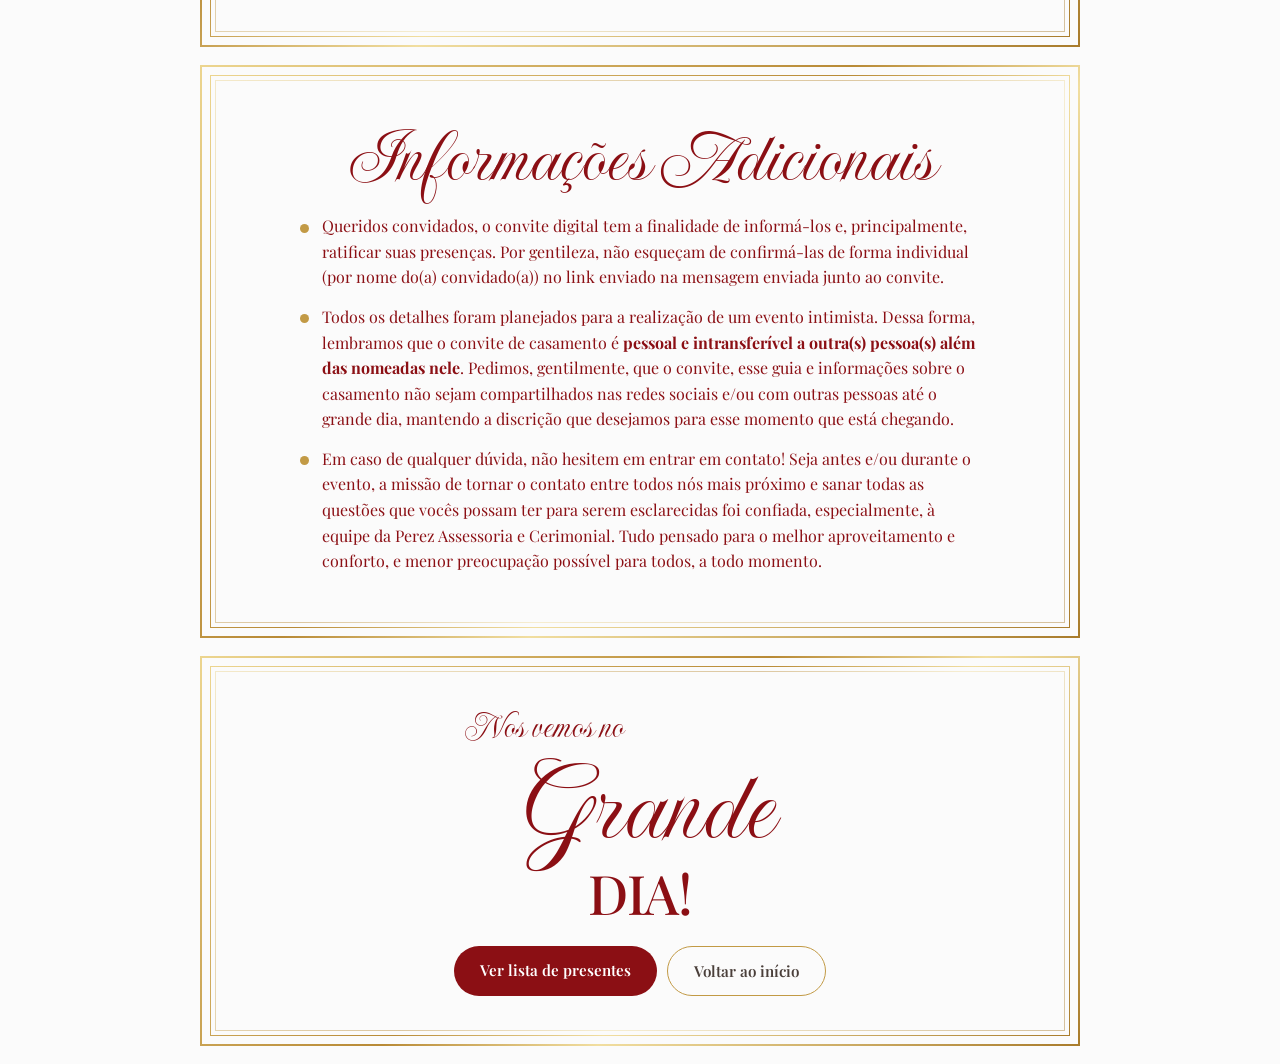
==== commit 5d649654: "Update guia-do-convidado.html" ====
--- a/guia-do-convidado.html
+++ b/guia-do-convidado.html
@@ -79,7 +79,7 @@
       <img src="guia2.png" alt="Painel adicional de inspirações de trajes para convidados, com duas opções masculinas e duas femininas" loading="lazy">
     </figure>
   </div>
-  <div class="imp"><div class="it">IMPORTANTE!</div><p>Pedimos que <b>não</b> utilizem trajes nas seguintes cores (incluindo todos os seus tons e subtons): Branco, <i>Off-White</i>, Bege, Cinza, Vermelho, Vinho, Marsala e Rosa. Elas são de uso exclusivo dos noivos e dos membros do cortejo. Com exceção dos homens que podem utilizar apenas uma peça nas cores: Branca*, Off-white* e Bege* (Como mostrado na primeira inspiração de look).</p>
+  <div class="imp"><div class="it">IMPORTANTE!</div><p>Pedimos que <b>não</b> utilizem trajes nas seguintes cores (incluindo todos os seus tons e subtons): Branco, <i>Off-White</i>, Bege, Cinza, Vermelho, Vinho, Marsala e Rosa. Elas são de uso exclusivo dos noivos e dos membros do cortejo.<div>Com exceção dos homens que podem utilizar apenas uma peça nas cores: Branca*, Off-white* e Bege* (Como mostrado na segunda inspiração de look).</div></p>
     <div class="cores"><span><i style="background:#ffffff"></i>Branco*</span><span><i style="background:#f3ede0"></i>Off-White*</span><span><i style="background:#d8c3a0"></i>Bege*</span><span><i style="background:#9b9b9b"></i>Cinza</span><span><i style="background:#c0141c"></i>Vermelho</span><span><i style="background:#6e1423"></i>Vinho</span><span><i style="background:#955251"></i>Marsala</span><span><i style="background:#f4b6c2"></i>Rosa</span></div></div>
 </section>
 
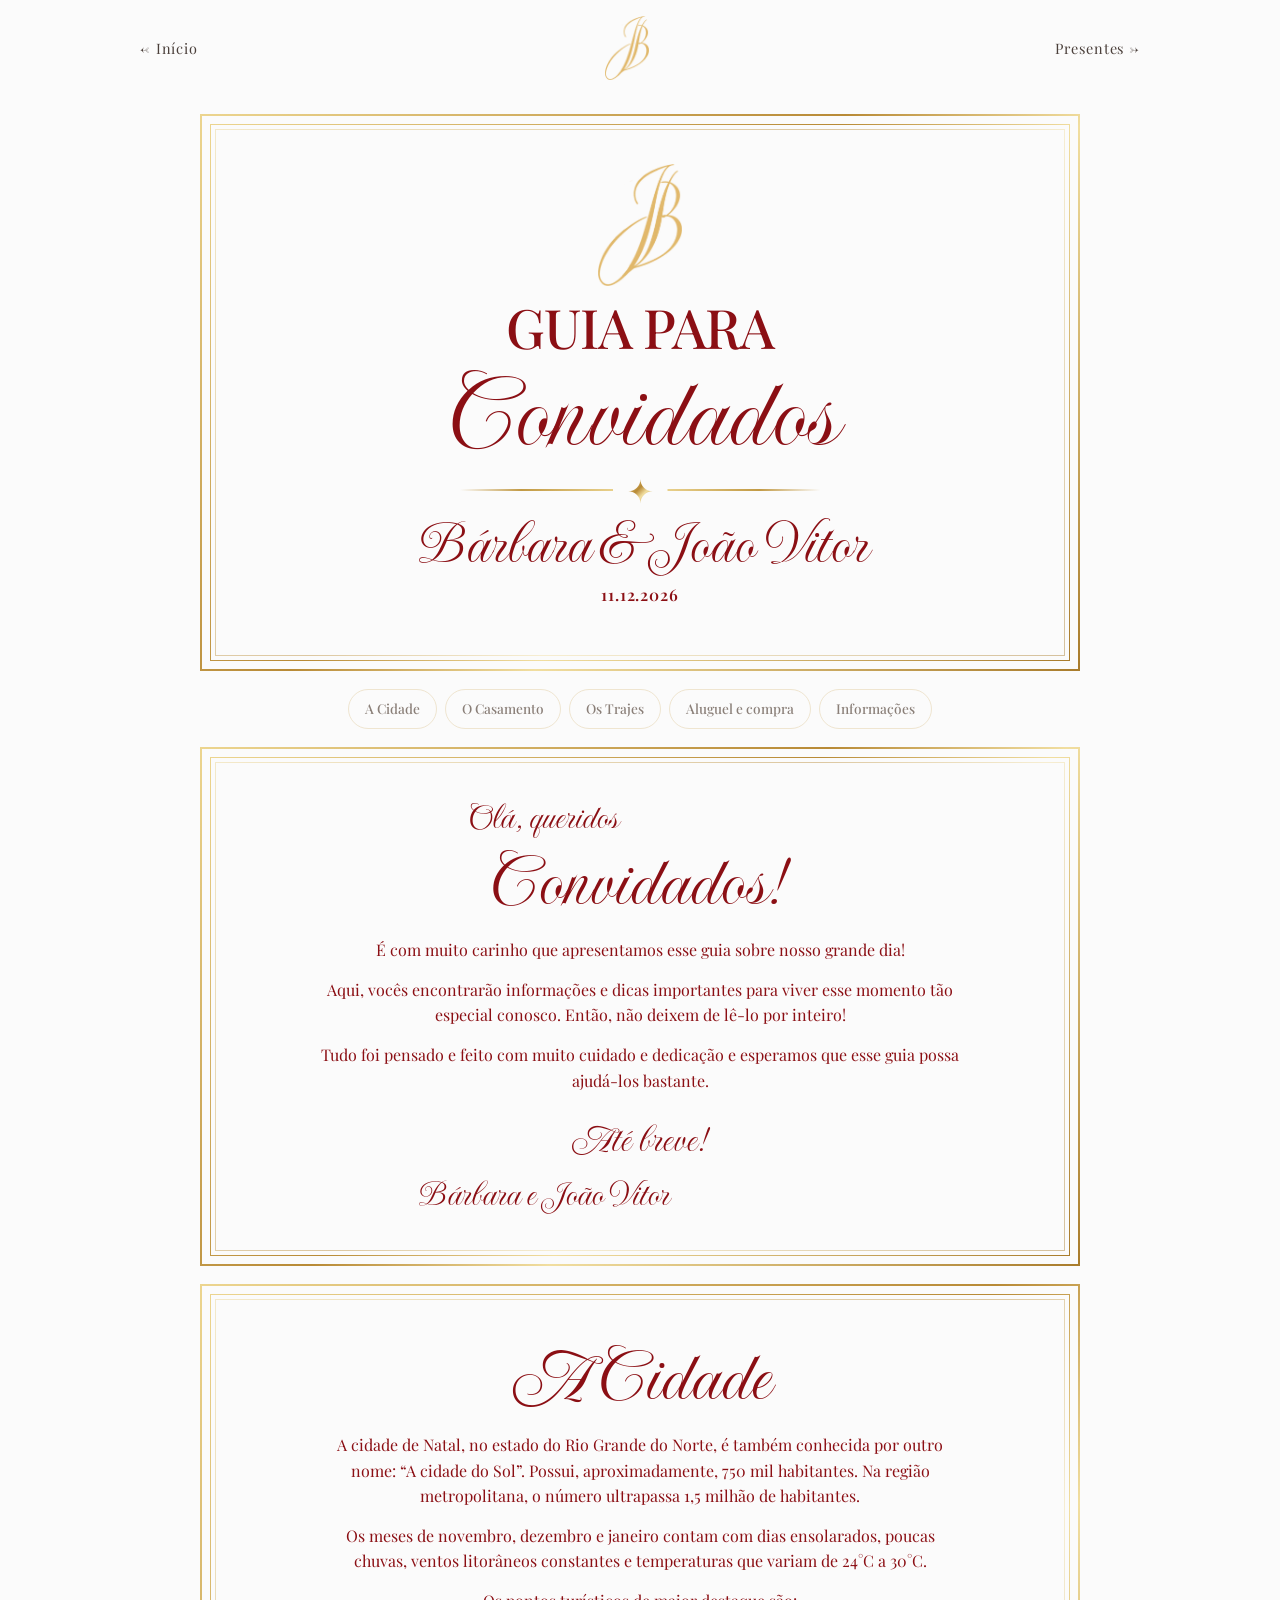
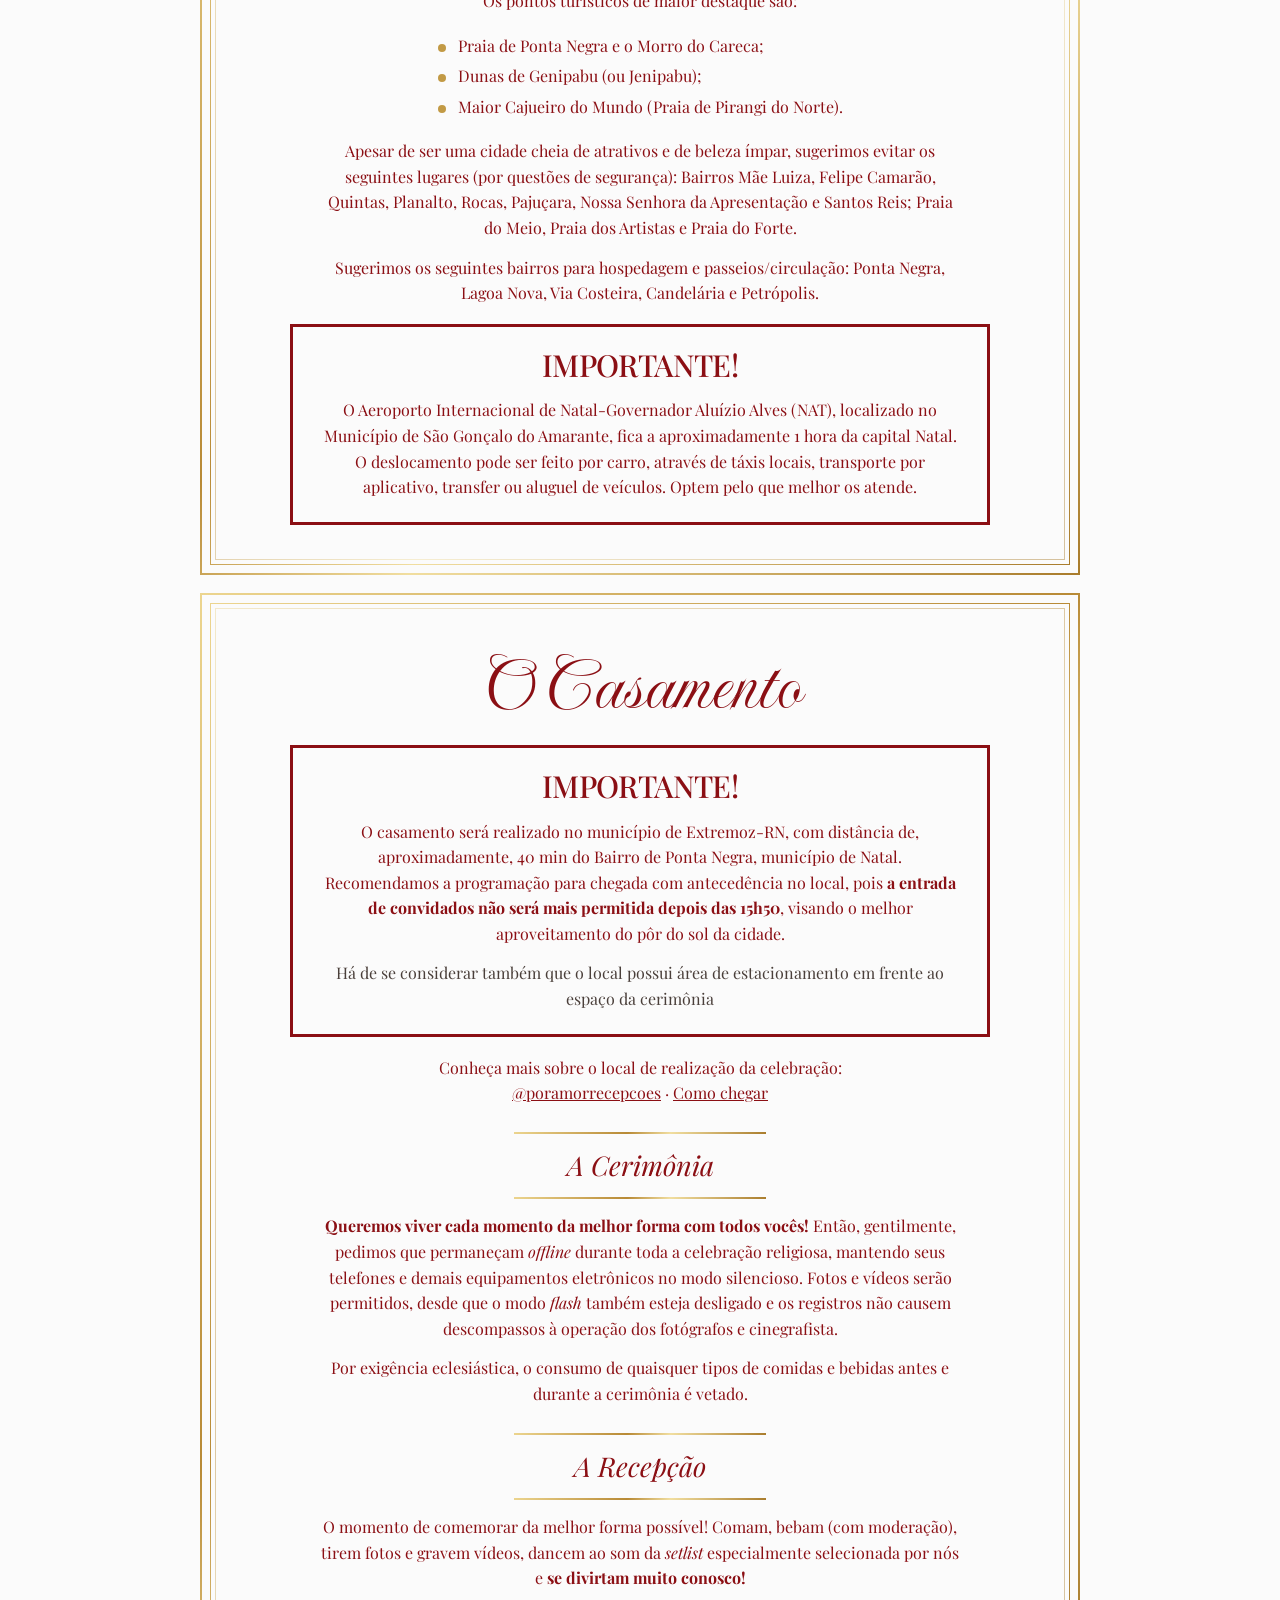
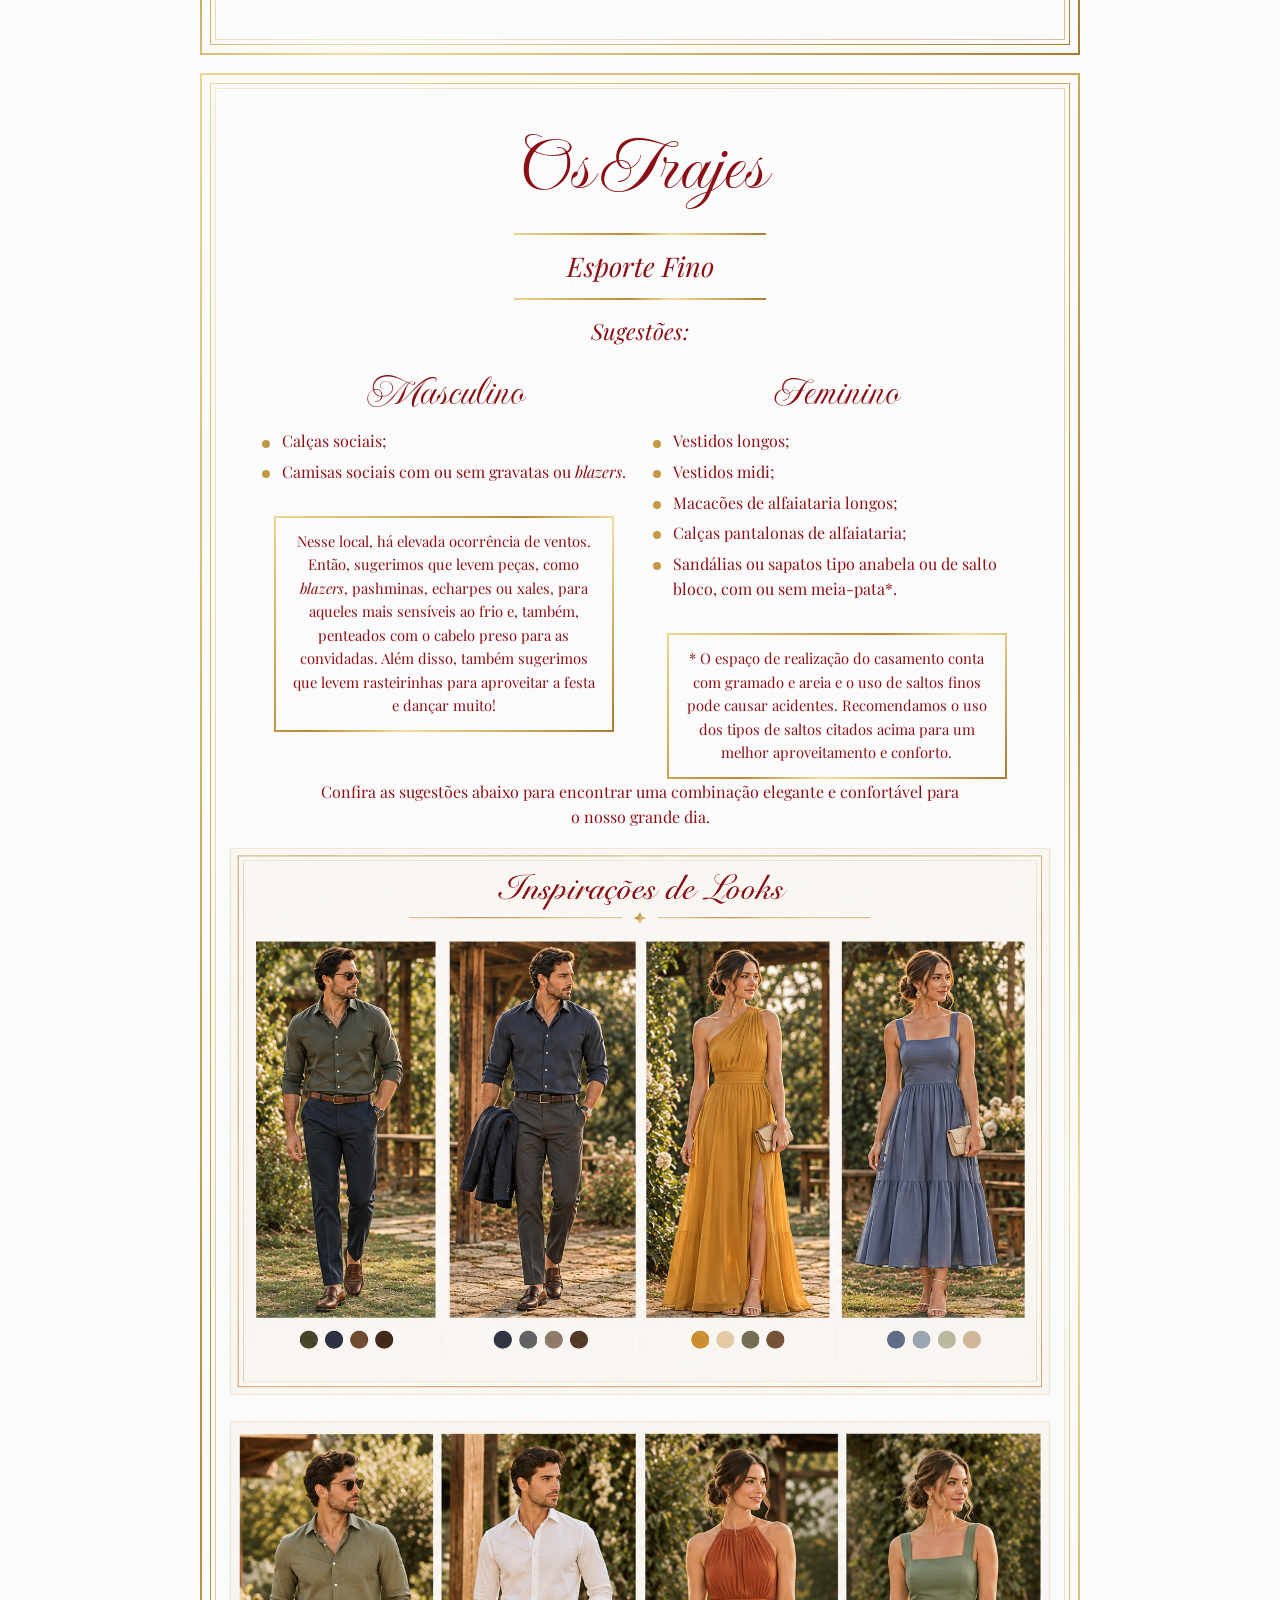
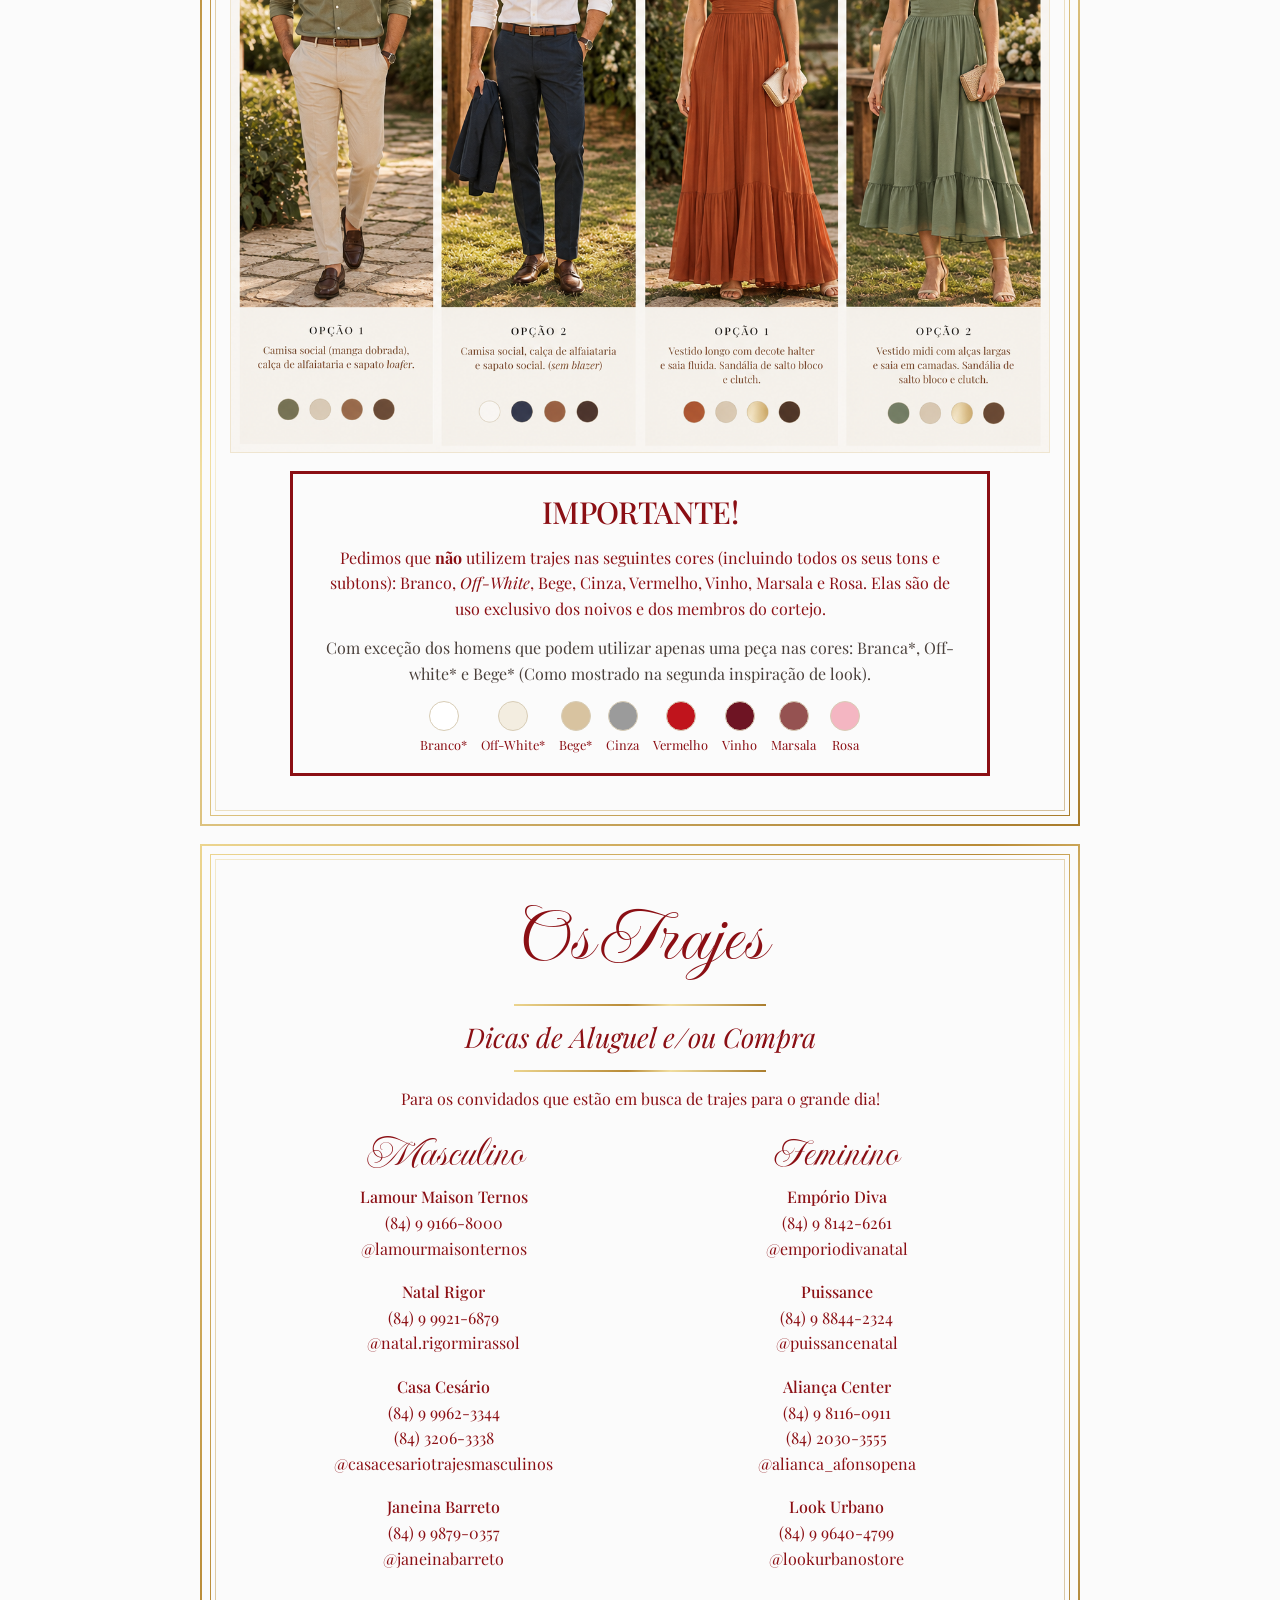
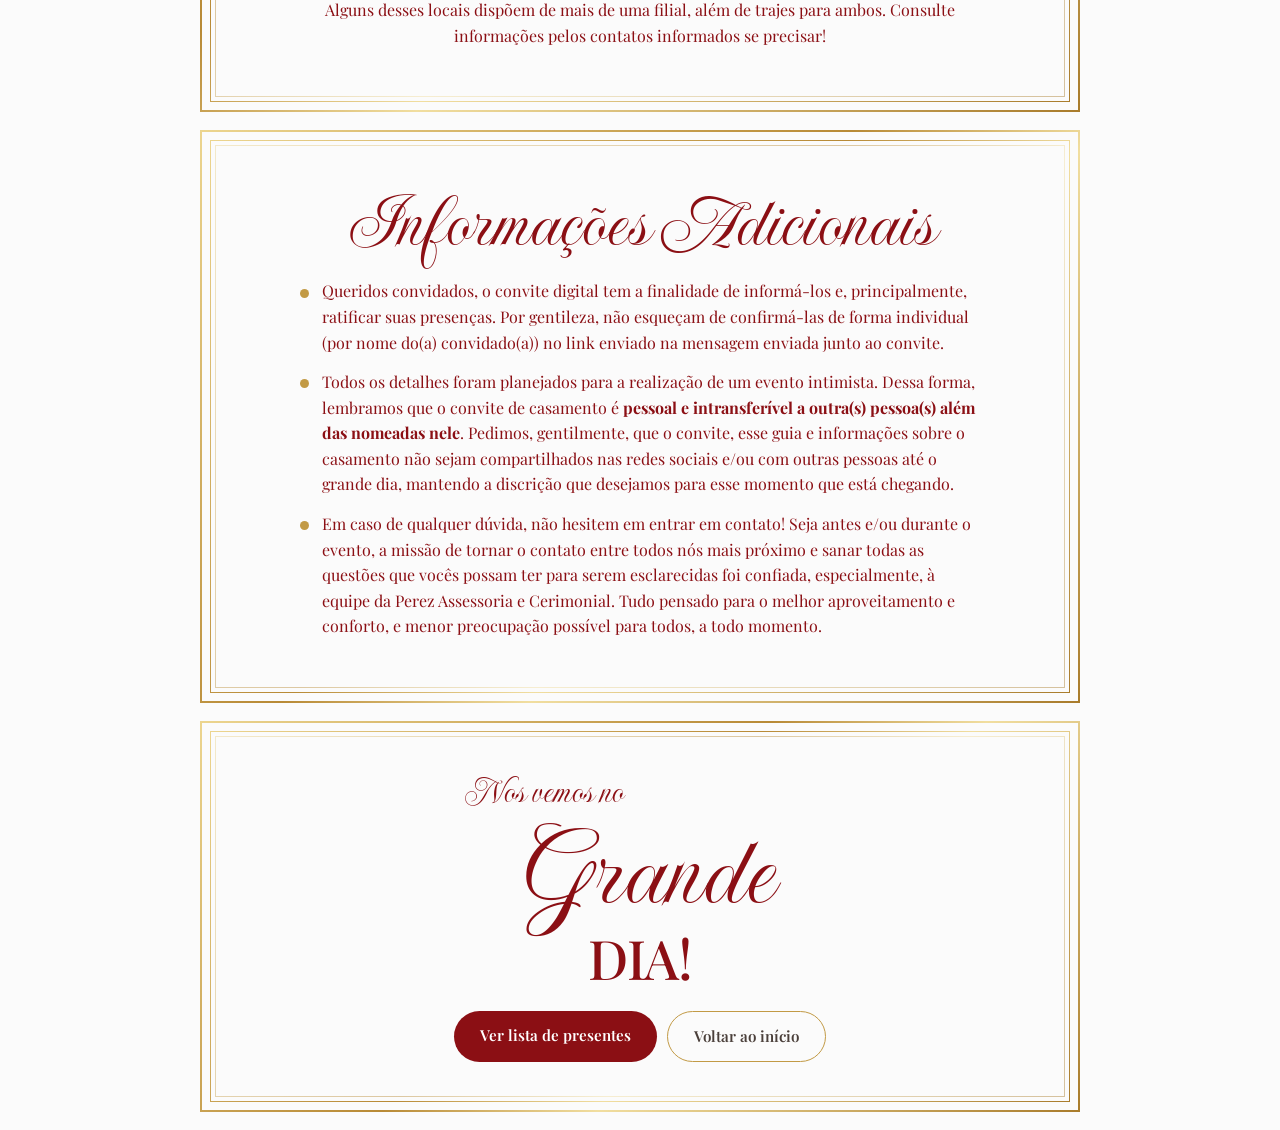
==== commit f71d0217: "Update guia-do-convidado.html" ====
--- a/guia-do-convidado.html
+++ b/guia-do-convidado.html
@@ -45,13 +45,13 @@
   <p>Os pontos turísticos de maior destaque são:</p>
   <ul class="ouro-list"><li>Praia de Ponta Negra e o Morro do Careca;</li><li>Dunas de Genipabu (ou Jenipabu);</li><li>Maior Cajueiro do Mundo (Praia de Pirangi do Norte).</li></ul>
   <p>Apesar de ser uma cidade cheia de atrativos e de beleza ímpar, sugerimos evitar os seguintes lugares (por questões de segurança): Bairros Mãe Luiza, Felipe Camarão, Quintas, Planalto, Rocas, Pajuçara, Nossa Senhora da Apresentação e Santos Reis; Praia do Meio, Praia dos Artistas e Praia do Forte.</p>
-  <p>Sugerimos os seguintes bairros para hospedagem e passeios/circulação: Ponta Negra, Lagoa Nova, Via Costeira Candelária e Petrópolis.</p>
+  <p>Sugerimos os seguintes bairros para hospedagem e passeios/circulação: Ponta Negra, Lagoa Nova, Via Costeira, Candelária e Petrópolis.</p>
   <div class="imp"><div class="it">IMPORTANTE!</div><p>O Aeroporto Internacional de Natal-Governador Aluízio Alves (NAT), localizado no Município de São Gonçalo do Amarante, fica a aproximadamente 1 hora da capital Natal. O deslocamento pode ser feito por carro, através de táxis locais, transporte por aplicativo, transfer ou aluguel de veículos. Optem pelo que melhor os atende.</p></div>
 </section>
 
 <section class="frame pag" id="casamento">
   <h2 class="script">O Casamento</h2>
-  <div class="imp"><div class="it">IMPORTANTE!</div><p>O casamento será realizado no município de Extremoz-RN, com distância de, aproximadamente, 40 min do Bairro de Ponta Negra, município de Natal. Recomendamos a programação para chegada com antecedência no local, pois <b>a entrada de convidados não será mais permitida depois das 15h50</b>, visando o melhor aproveitamento do pôr do sol da cidade.</p></div>
+  <div class="imp"><div class="it">IMPORTANTE!</div><p>O casamento será realizado no município de Extremoz-RN, com distância de, aproximadamente, 40 min do Bairro de Ponta Negra, município de Natal. Recomendamos a programação para chegada com antecedência no local, pois <b>a entrada de convidados não será mais permitida depois das 15h50</b>, visando o melhor aproveitamento do pôr do sol da cidade. <div>Há de se considerar também que o local possui área de estacionamento em frente ao espaço da cerimônia</div></p></div>
   <p style="margin-top:18px">Conheça mais sobre o local de realização da celebração:<br><a class="link" href="https://www.instagram.com/poramorrecepcoes/" target="_blank" rel="noopener">@poramorrecepcoes</a> · <a class="link" href="https://www.google.com/maps/search/?api=1&amp;query=Por+Amor+Recep%C3%A7%C3%B5es+Av.+Litor%C3%A2nea+1209+Extremoz+RN" target="_blank" rel="noopener">Como chegar</a></p>
   <div class="sub">A Cerimônia</div>
   <p><b>Queremos viver cada momento da melhor forma com todos vocês!</b> Então, gentilmente, pedimos que permaneçam <i>offline</i> durante toda a celebração religiosa, mantendo seus telefones e demais equipamentos eletrônicos no modo silencioso. Fotos e vídeos serão permitidos, desde que o modo <i>flash</i> também esteja desligado e os registros não causem descompassos à operação dos fotógrafos e cinegrafista.</p>
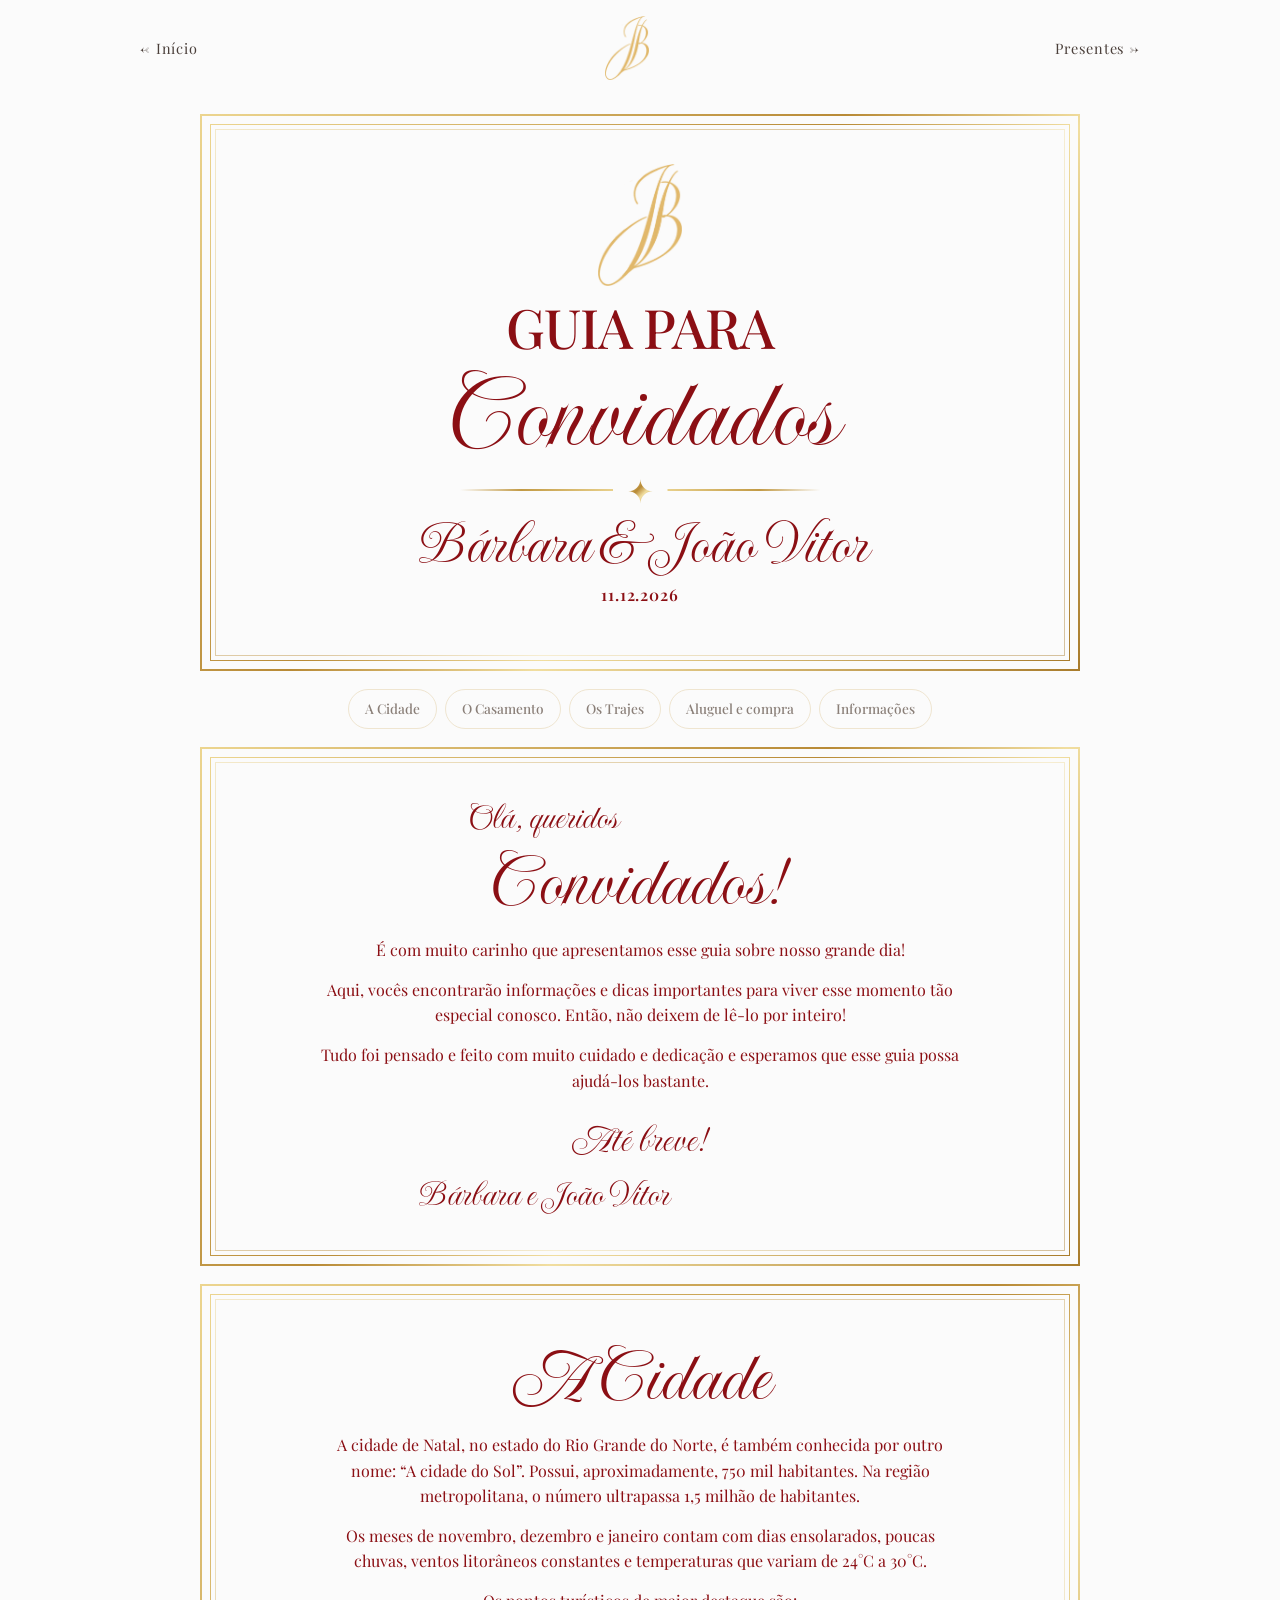
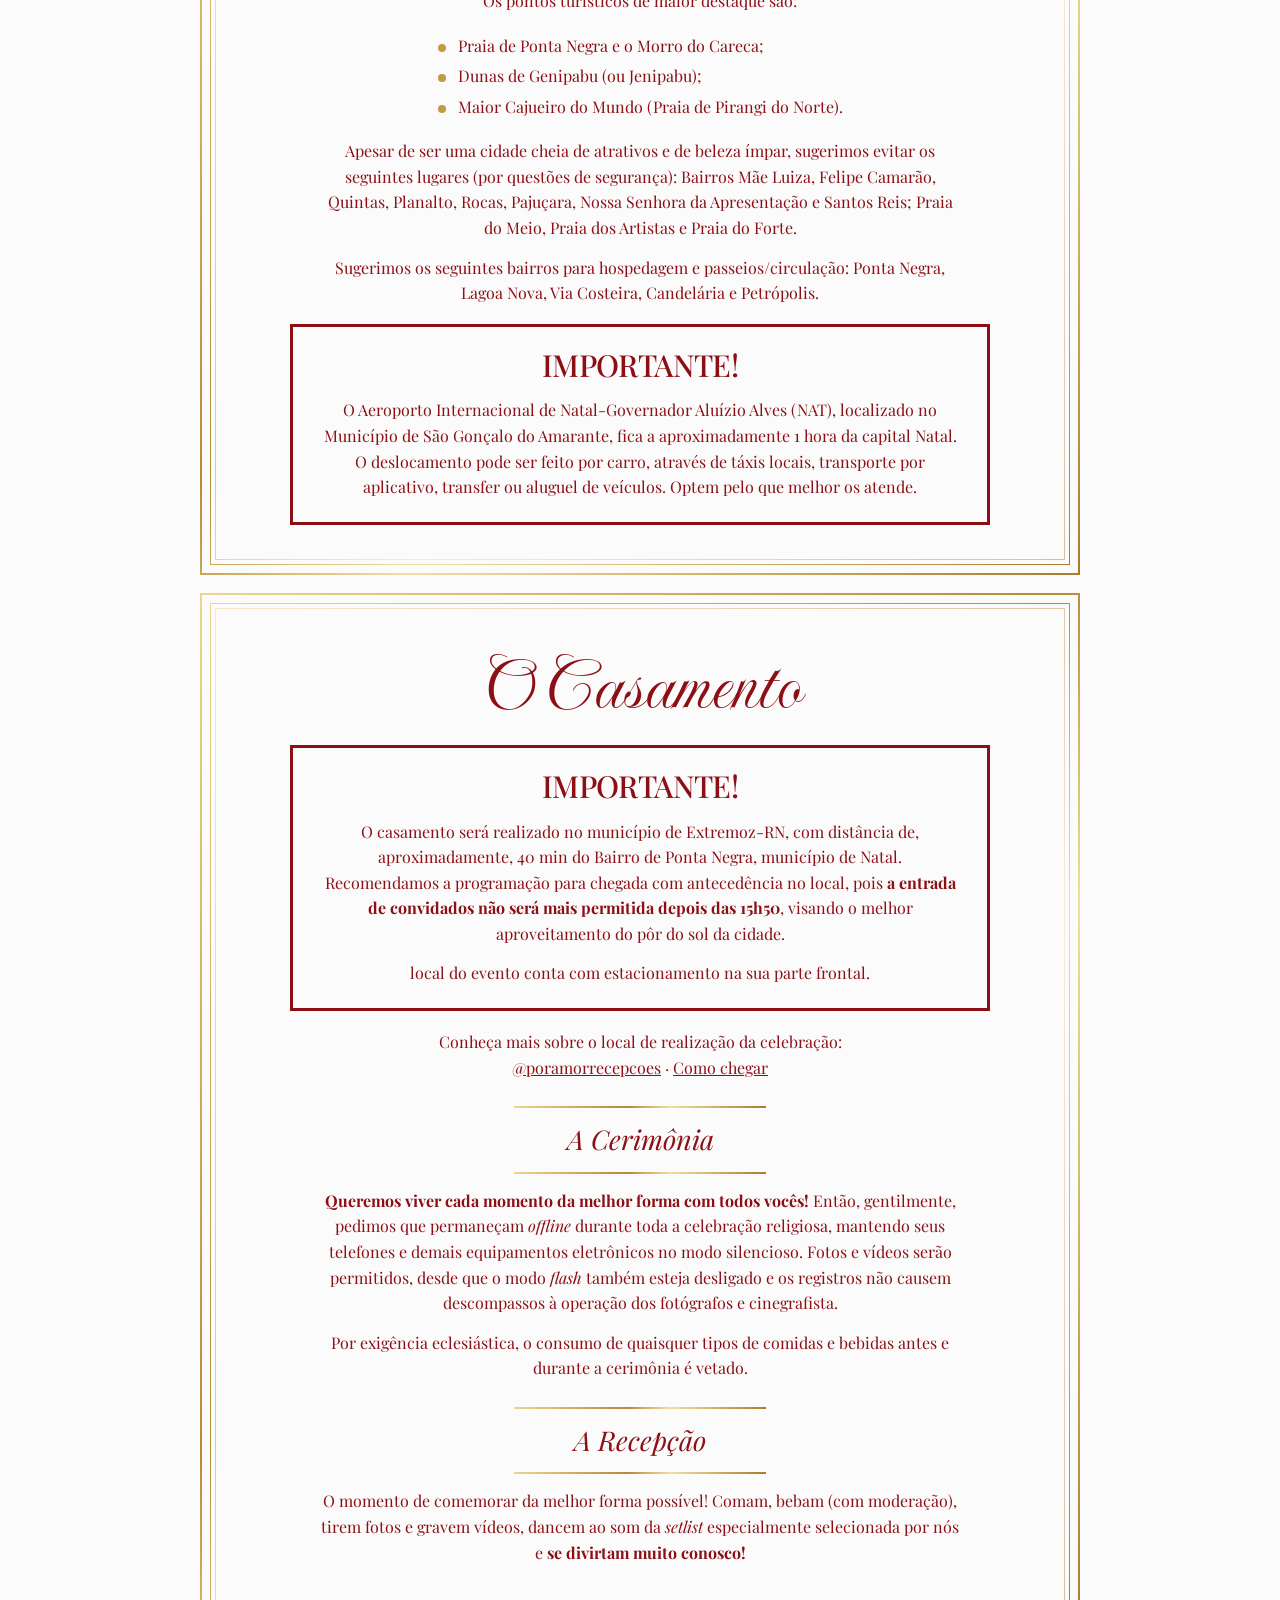
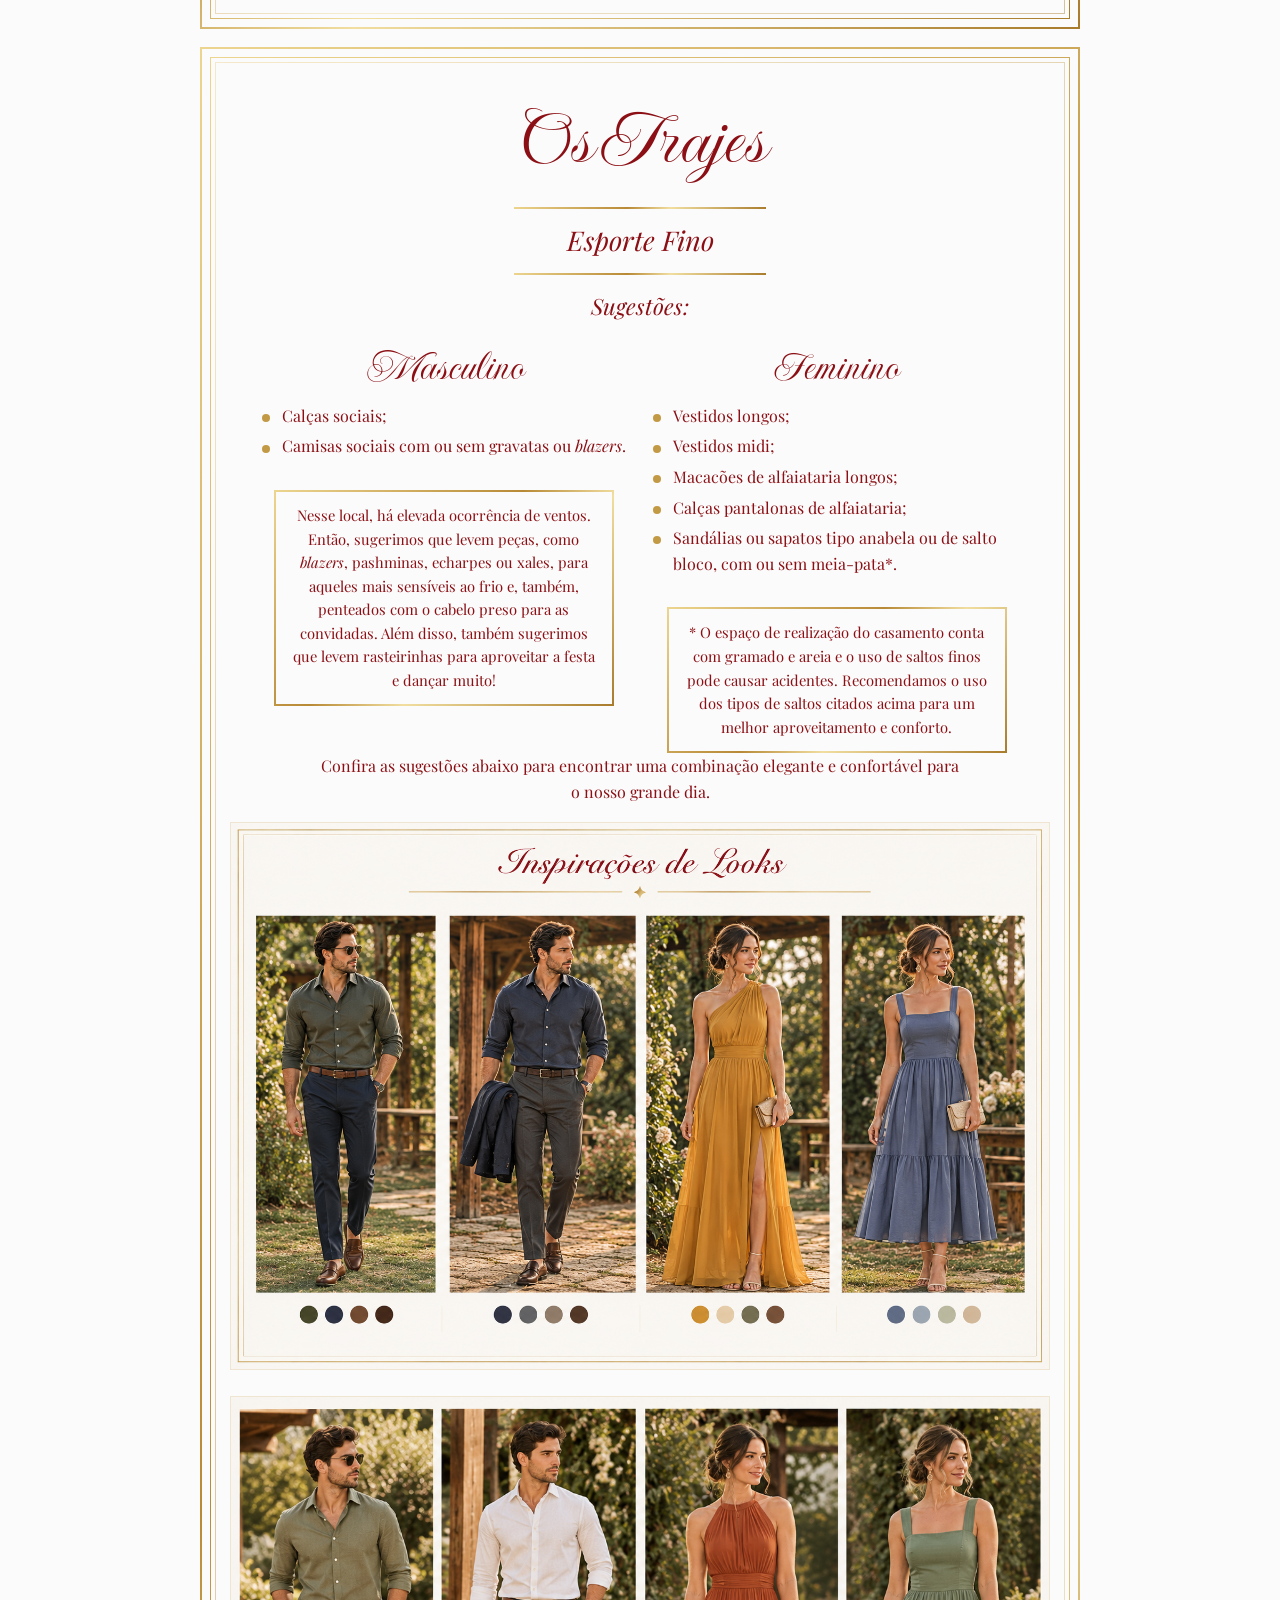
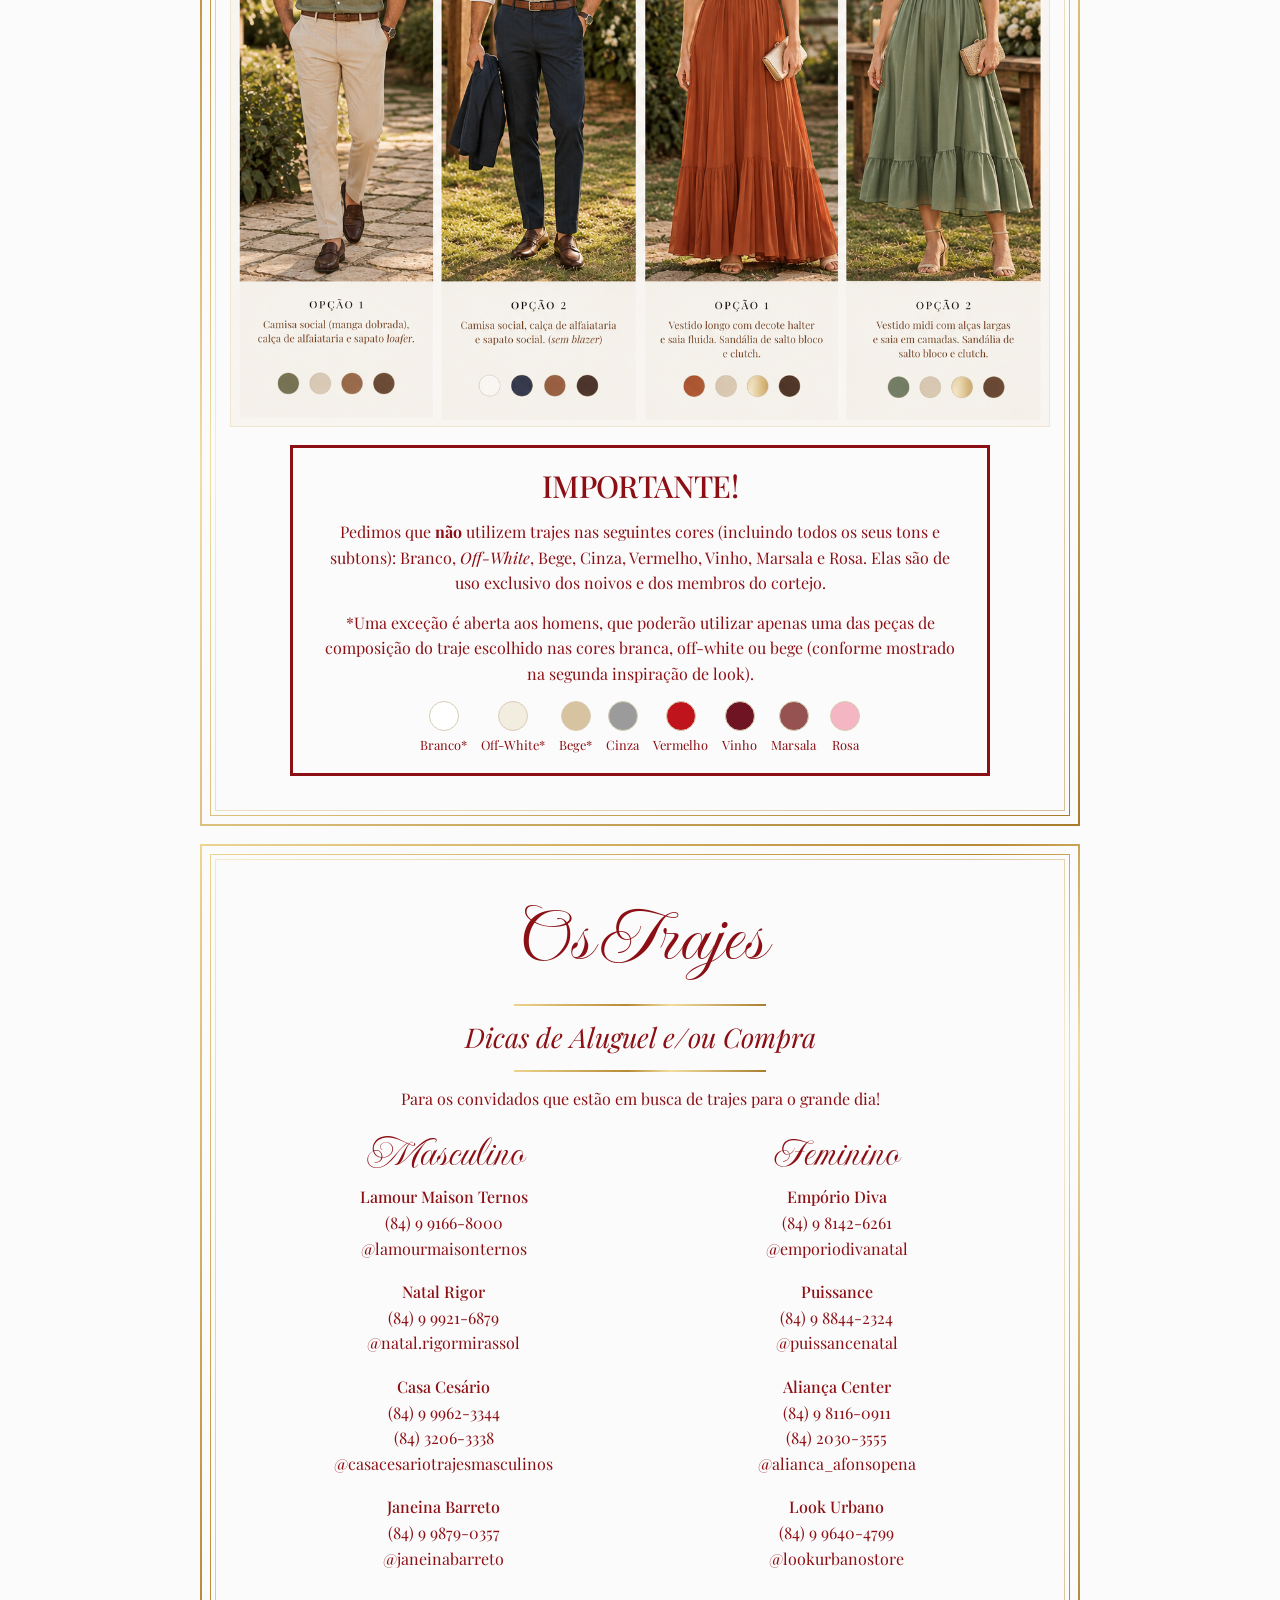
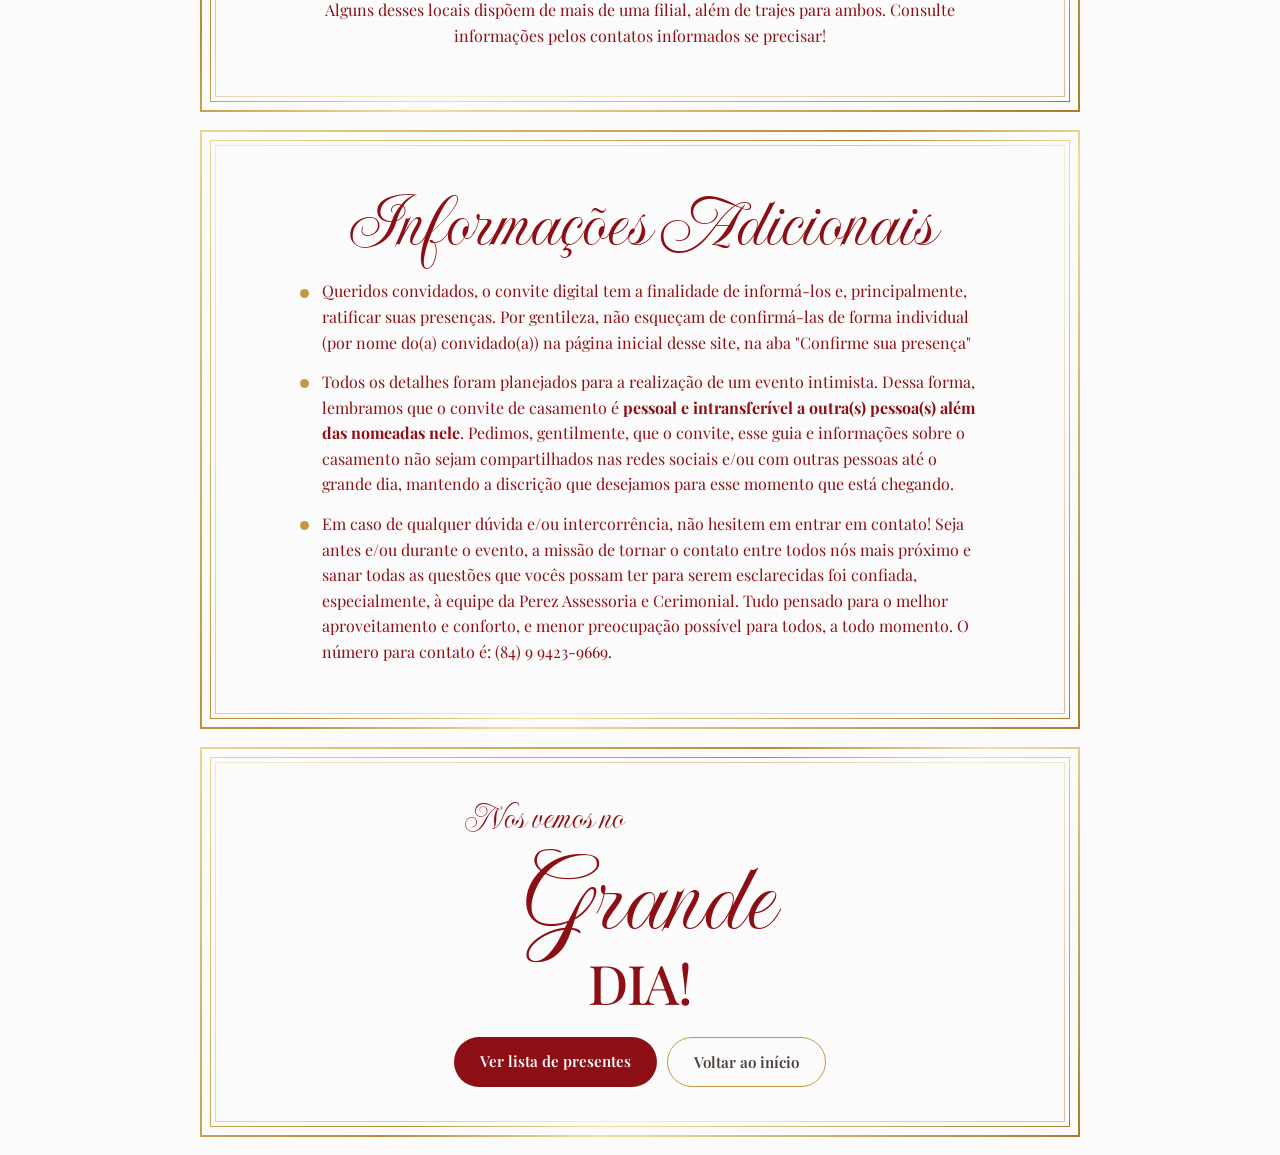
==== commit 775a0db8: "Update guia-do-convidado.html" ====
--- a/guia-do-convidado.html
+++ b/guia-do-convidado.html
@@ -35,7 +35,7 @@
   <p>Aqui, vocês encontrarão informações e dicas importantes para viver esse momento tão especial conosco. Então, não deixem de lê-lo por inteiro!</p>
   <p>Tudo foi pensado e feito com muito cuidado e dedicação e esperamos que esse guia possa ajudá-los bastante.</p>
   <p class="assin">Até breve!</p>
-  <p class="ola">Bárbara e João Vitor</p>
+  <p class="ola">    Bárbara e João Vitor</p>
 </section>
 
 <section class="frame pag" id="cidade">
@@ -51,7 +51,7 @@
 
 <section class="frame pag" id="casamento">
   <h2 class="script">O Casamento</h2>
-  <div class="imp"><div class="it">IMPORTANTE!</div><p>O casamento será realizado no município de Extremoz-RN, com distância de, aproximadamente, 40 min do Bairro de Ponta Negra, município de Natal. Recomendamos a programação para chegada com antecedência no local, pois <b>a entrada de convidados não será mais permitida depois das 15h50</b>, visando o melhor aproveitamento do pôr do sol da cidade. <div>Há de se considerar também que o local possui área de estacionamento em frente ao espaço da cerimônia</div></p></div>
+  <div class="imp"><div class="it">IMPORTANTE!</div><p>O casamento será realizado no município de Extremoz-RN, com distância de, aproximadamente, 40 min do Bairro de Ponta Negra, município de Natal. Recomendamos a programação para chegada com antecedência no local, pois <b>a entrada de convidados não será mais permitida depois das 15h50</b>, visando o melhor aproveitamento do pôr do sol da cidade. <div><p> local do evento conta com estacionamento na sua parte frontal.</div></p></div>
   <p style="margin-top:18px">Conheça mais sobre o local de realização da celebração:<br><a class="link" href="https://www.instagram.com/poramorrecepcoes/" target="_blank" rel="noopener">@poramorrecepcoes</a> · <a class="link" href="https://www.google.com/maps/search/?api=1&amp;query=Por+Amor+Recep%C3%A7%C3%B5es+Av.+Litor%C3%A2nea+1209+Extremoz+RN" target="_blank" rel="noopener">Como chegar</a></p>
   <div class="sub">A Cerimônia</div>
   <p><b>Queremos viver cada momento da melhor forma com todos vocês!</b> Então, gentilmente, pedimos que permaneçam <i>offline</i> durante toda a celebração religiosa, mantendo seus telefones e demais equipamentos eletrônicos no modo silencioso. Fotos e vídeos serão permitidos, desde que o modo <i>flash</i> também esteja desligado e os registros não causem descompassos à operação dos fotógrafos e cinegrafista.</p>
@@ -79,7 +79,7 @@
       <img src="guia2.png" alt="Painel adicional de inspirações de trajes para convidados, com duas opções masculinas e duas femininas" loading="lazy">
     </figure>
   </div>
-  <div class="imp"><div class="it">IMPORTANTE!</div><p>Pedimos que <b>não</b> utilizem trajes nas seguintes cores (incluindo todos os seus tons e subtons): Branco, <i>Off-White</i>, Bege, Cinza, Vermelho, Vinho, Marsala e Rosa. Elas são de uso exclusivo dos noivos e dos membros do cortejo.<div>Com exceção dos homens que podem utilizar apenas uma peça nas cores: Branca*, Off-white* e Bege* (Como mostrado na segunda inspiração de look).</div></p>
+  <div class="imp"><div class="it">IMPORTANTE!</div><p>Pedimos que <b>não</b> utilizem trajes nas seguintes cores (incluindo todos os seus tons e subtons): Branco, <i>Off-White</i>, Bege, Cinza, Vermelho, Vinho, Marsala e Rosa. Elas são de uso exclusivo dos noivos e dos membros do cortejo.<div><p>*Uma exceção é aberta aos homens, que poderão utilizar apenas uma das peças de composição do traje escolhido nas cores branca, off-white ou bege (conforme mostrado na segunda inspiração de look).</p></div></p>
     <div class="cores"><span><i style="background:#ffffff"></i>Branco*</span><span><i style="background:#f3ede0"></i>Off-White*</span><span><i style="background:#d8c3a0"></i>Bege*</span><span><i style="background:#9b9b9b"></i>Cinza</span><span><i style="background:#c0141c"></i>Vermelho</span><span><i style="background:#6e1423"></i>Vinho</span><span><i style="background:#955251"></i>Marsala</span><span><i style="background:#f4b6c2"></i>Rosa</span></div></div>
 </section>
 
@@ -96,9 +96,9 @@
 
 <section class="frame pag" id="infos">
   <h2 class="script">Informações Adicionais</h2>
-  <p class="bul">Queridos convidados, o convite digital tem a finalidade de informá-los e, principalmente, ratificar suas presenças. Por gentileza, não esqueçam de confirmá-las de forma individual (por nome do(a) convidado(a)) no link enviado na mensagem enviada junto ao convite.</p>
+  <p class="bul">Queridos convidados, o convite digital tem a finalidade de informá-los e, principalmente, ratificar suas presenças. Por gentileza, não esqueçam de confirmá-las de forma individual (por nome do(a) convidado(a)) na página inicial desse site, na aba "Confirme sua presença"</p>
   <p class="bul">Todos os detalhes foram planejados para a realização de um evento intimista. Dessa forma, lembramos que o convite de casamento é <b>pessoal e intransferível a outra(s) pessoa(s) além das nomeadas nele</b>. Pedimos, gentilmente, que o convite, esse guia e informações sobre o casamento não sejam compartilhados nas redes sociais e/ou com outras pessoas até o grande dia, mantendo a discrição que desejamos para esse momento que está chegando.</p>
-  <p class="bul">Em caso de qualquer dúvida, não hesitem em entrar em contato! Seja antes e/ou durante o evento, a missão de tornar o contato entre todos nós mais próximo e sanar todas as questões que vocês possam ter para serem esclarecidas foi confiada, especialmente, à equipe da Perez Assessoria e Cerimonial. Tudo pensado para o melhor aproveitamento e conforto, e menor preocupação possível para todos, a todo momento.</p>
+  <p class="bul">Em caso de qualquer dúvida e/ou intercorrência, não hesitem em entrar em contato! Seja antes e/ou durante o evento, a missão de tornar o contato entre todos nós mais próximo e sanar todas as questões que vocês possam ter para serem esclarecidas foi confiada, especialmente, à equipe da Perez Assessoria e Cerimonial. Tudo pensado para o melhor aproveitamento e conforto, e menor preocupação possível para todos, a todo momento. O número para contato é: (84) 9 9423-9669.</p>
 </section>
 
 <section class="frame pag fim">
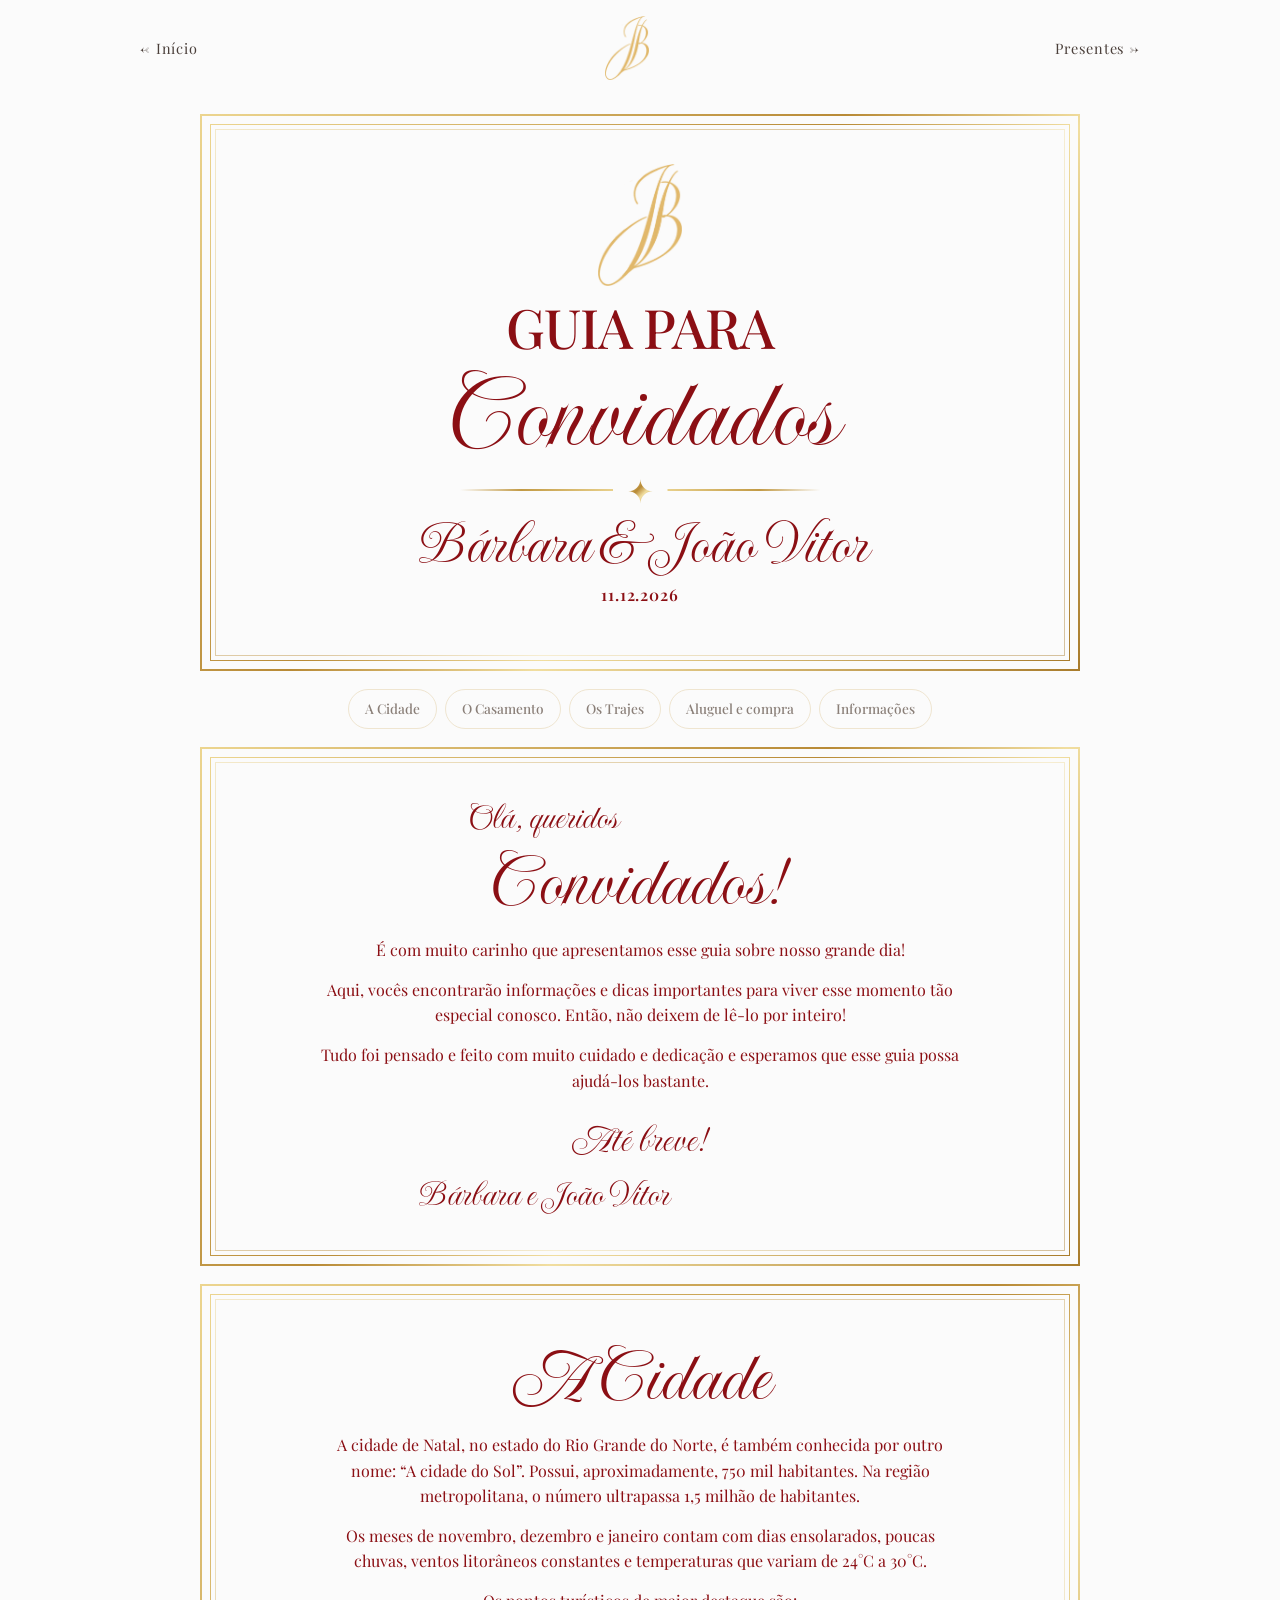
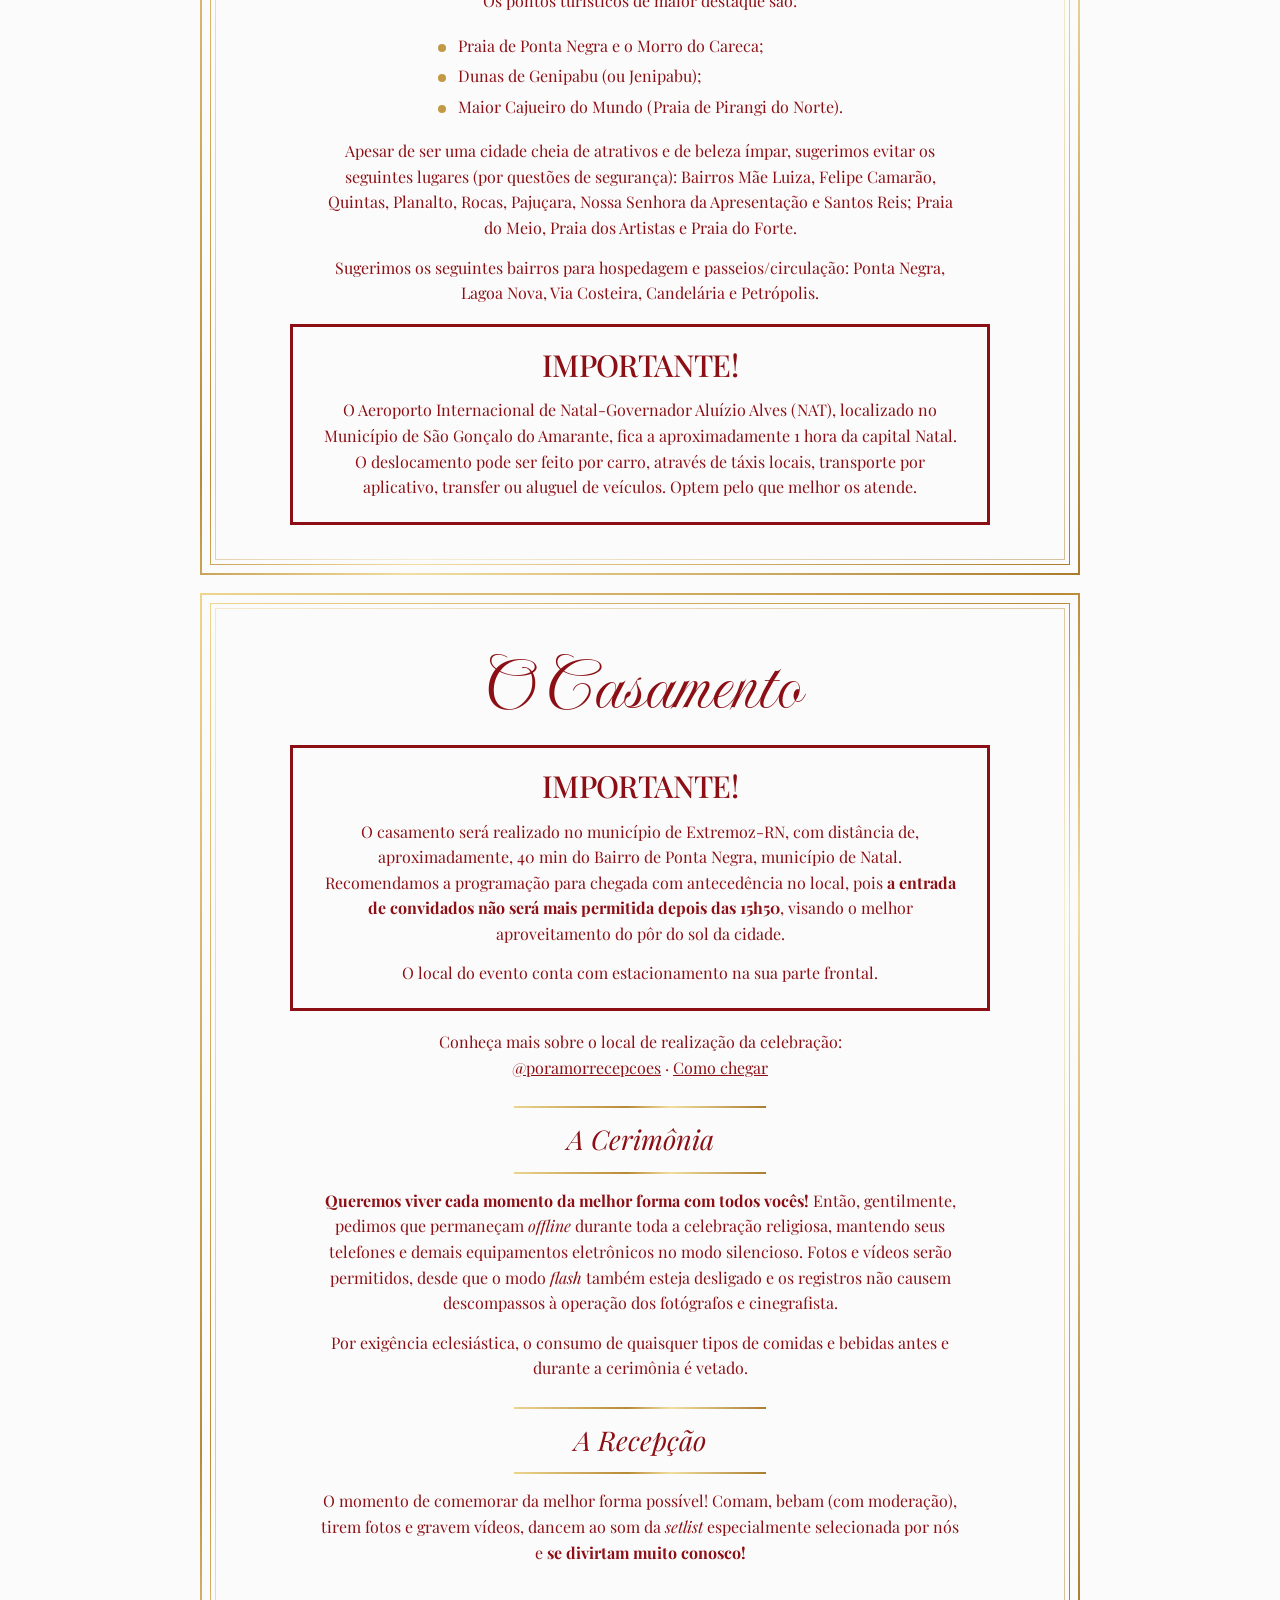
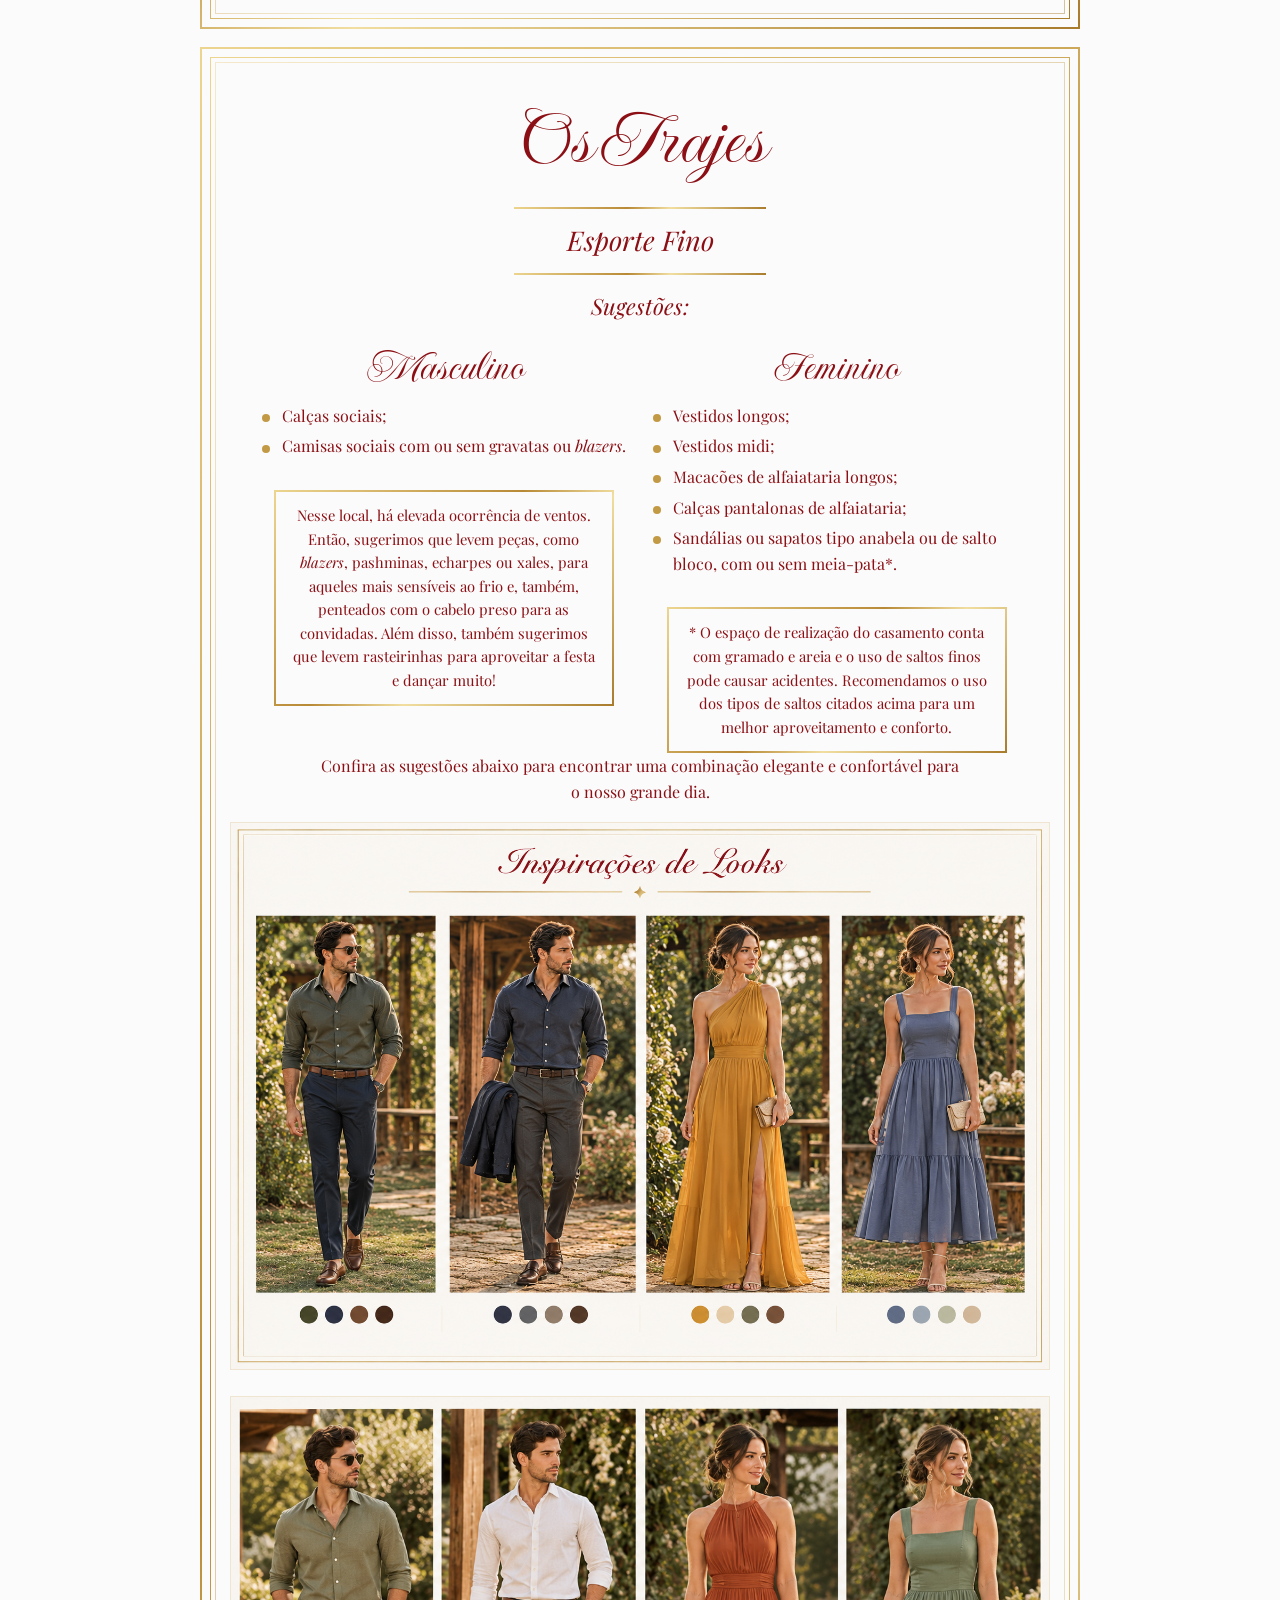
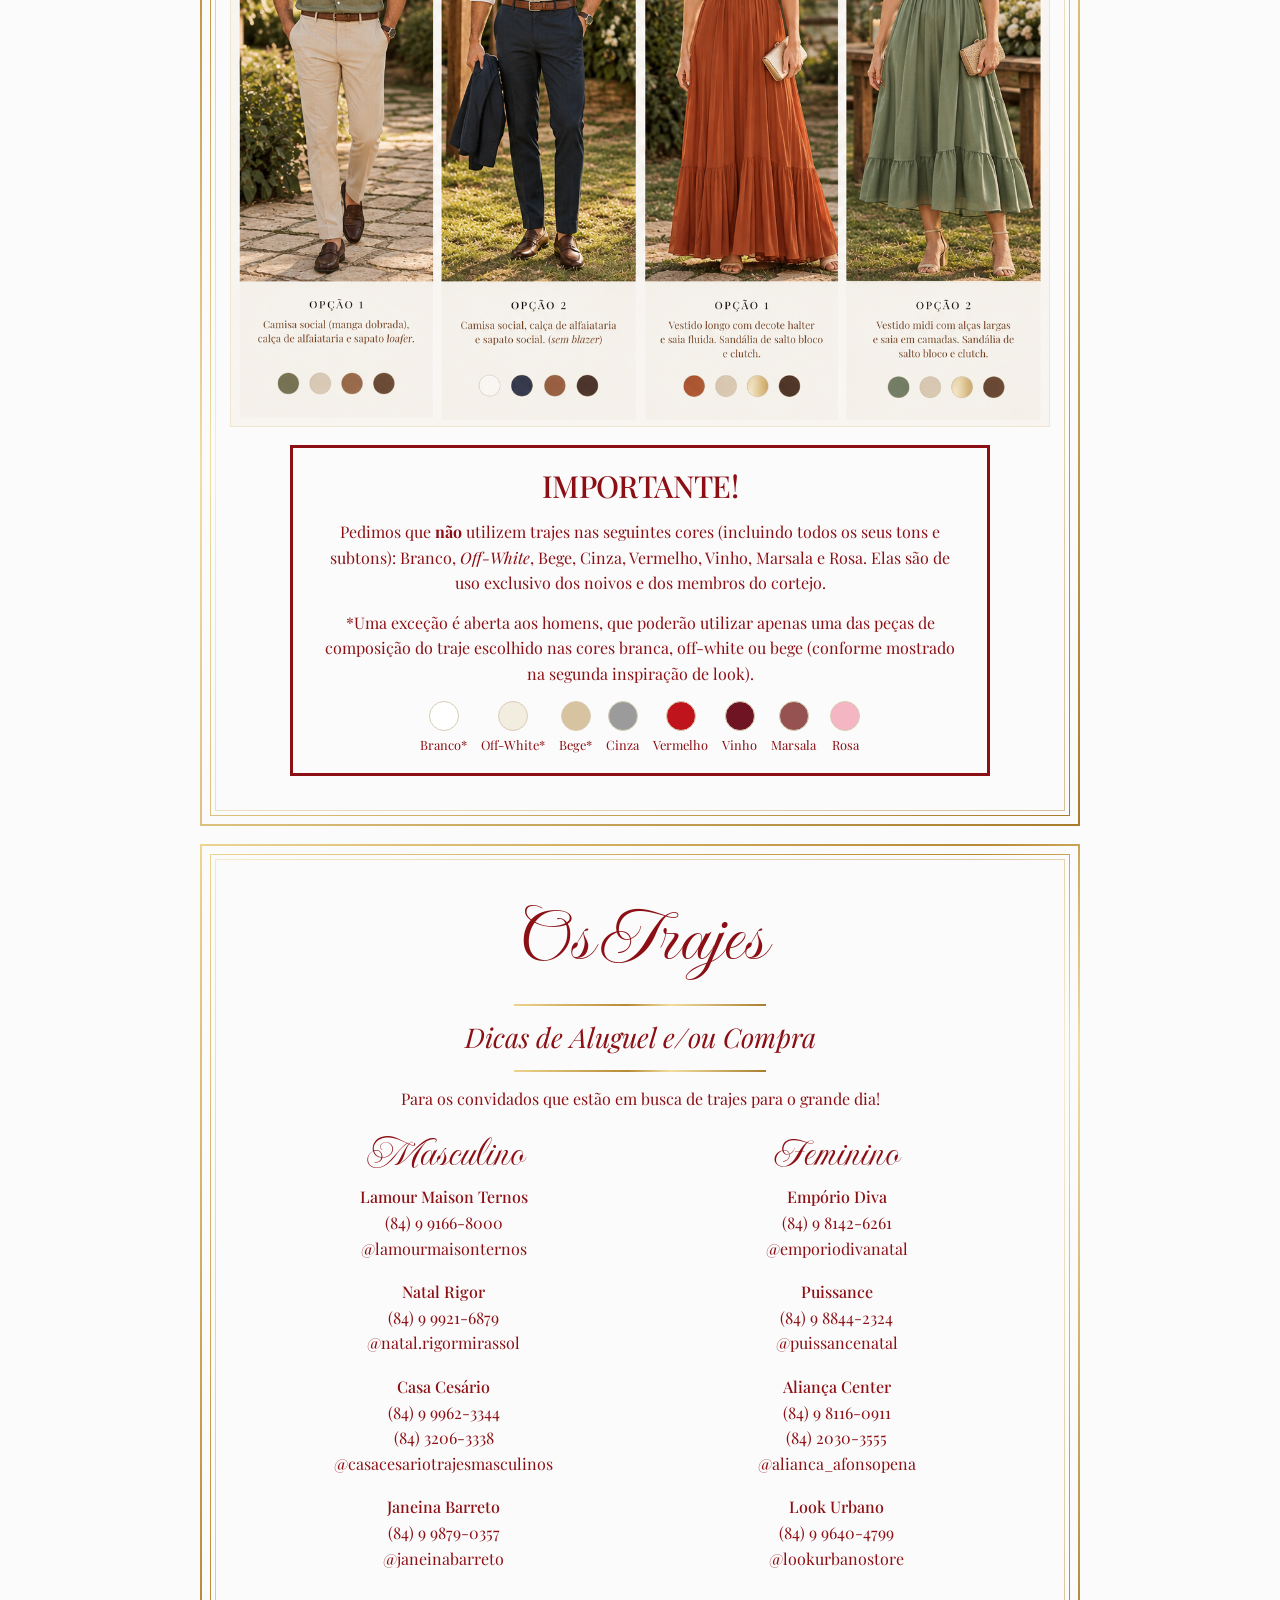
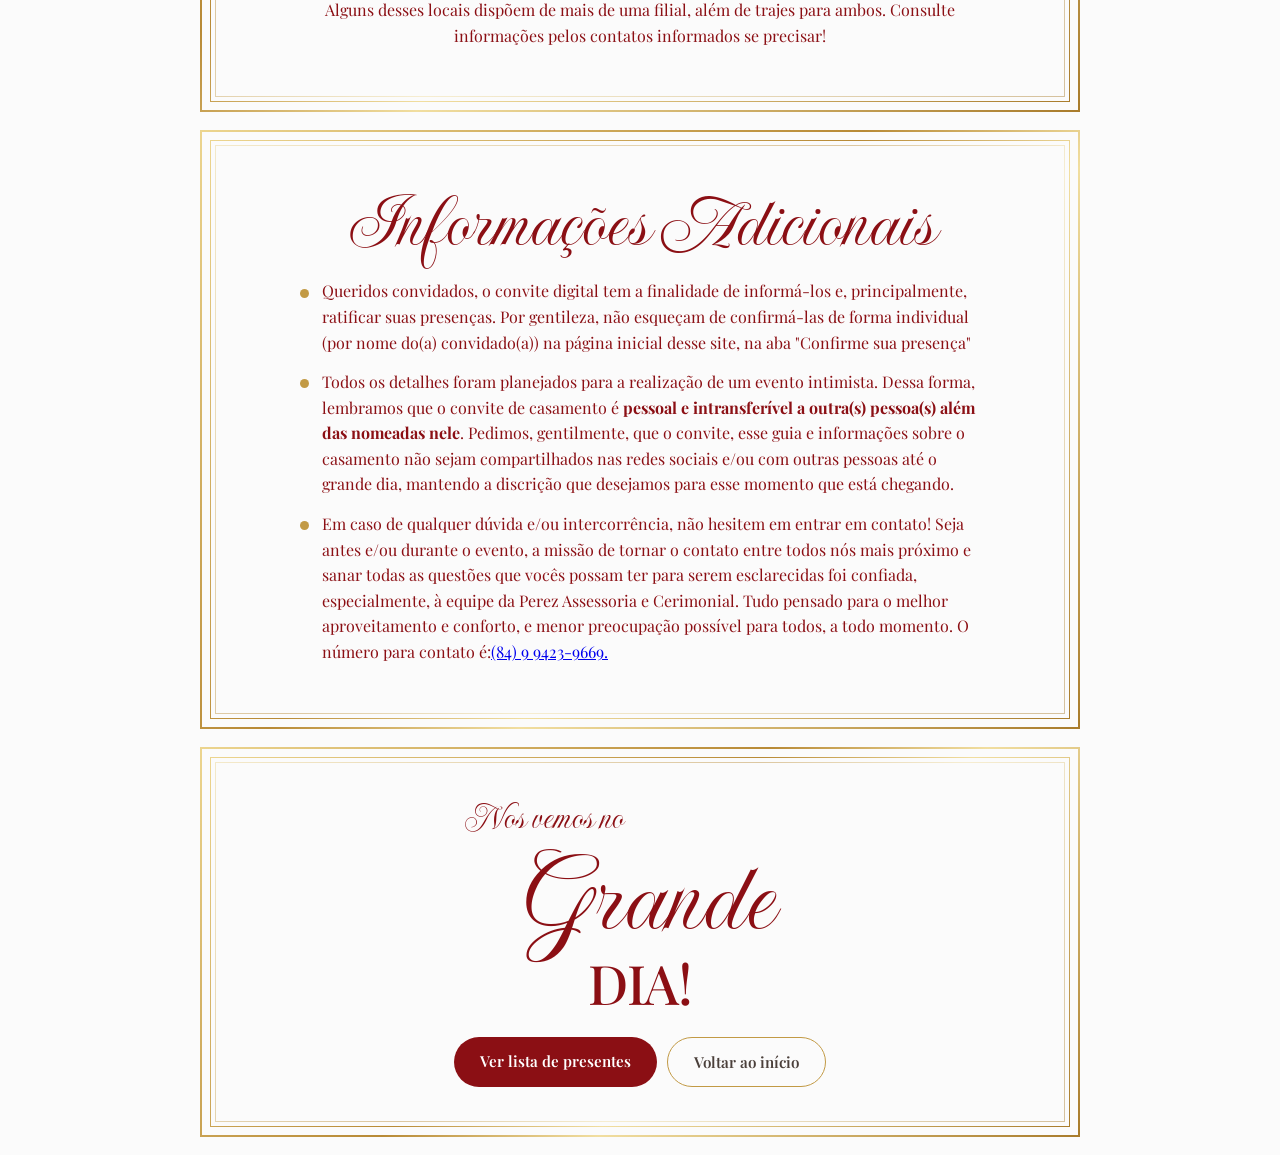
==== commit 9fe4583b: "Update guia-do-convidado.html" ====
--- a/guia-do-convidado.html
+++ b/guia-do-convidado.html
@@ -35,7 +35,7 @@
   <p>Aqui, vocês encontrarão informações e dicas importantes para viver esse momento tão especial conosco. Então, não deixem de lê-lo por inteiro!</p>
   <p>Tudo foi pensado e feito com muito cuidado e dedicação e esperamos que esse guia possa ajudá-los bastante.</p>
   <p class="assin">Até breve!</p>
-  <p class="ola">    Bárbara e João Vitor</p>
+  <p class="ola">        Bárbara e João Vitor</p>
 </section>
 
 <section class="frame pag" id="cidade">
@@ -51,7 +51,7 @@
 
 <section class="frame pag" id="casamento">
   <h2 class="script">O Casamento</h2>
-  <div class="imp"><div class="it">IMPORTANTE!</div><p>O casamento será realizado no município de Extremoz-RN, com distância de, aproximadamente, 40 min do Bairro de Ponta Negra, município de Natal. Recomendamos a programação para chegada com antecedência no local, pois <b>a entrada de convidados não será mais permitida depois das 15h50</b>, visando o melhor aproveitamento do pôr do sol da cidade. <div><p> local do evento conta com estacionamento na sua parte frontal.</div></p></div>
+  <div class="imp"><div class="it">IMPORTANTE!</div><p>O casamento será realizado no município de Extremoz-RN, com distância de, aproximadamente, 40 min do Bairro de Ponta Negra, município de Natal. Recomendamos a programação para chegada com antecedência no local, pois <b>a entrada de convidados não será mais permitida depois das 15h50</b>, visando o melhor aproveitamento do pôr do sol da cidade. <div><p> O local do evento conta com estacionamento na sua parte frontal.</div></p></div>
   <p style="margin-top:18px">Conheça mais sobre o local de realização da celebração:<br><a class="link" href="https://www.instagram.com/poramorrecepcoes/" target="_blank" rel="noopener">@poramorrecepcoes</a> · <a class="link" href="https://www.google.com/maps/search/?api=1&amp;query=Por+Amor+Recep%C3%A7%C3%B5es+Av.+Litor%C3%A2nea+1209+Extremoz+RN" target="_blank" rel="noopener">Como chegar</a></p>
   <div class="sub">A Cerimônia</div>
   <p><b>Queremos viver cada momento da melhor forma com todos vocês!</b> Então, gentilmente, pedimos que permaneçam <i>offline</i> durante toda a celebração religiosa, mantendo seus telefones e demais equipamentos eletrônicos no modo silencioso. Fotos e vídeos serão permitidos, desde que o modo <i>flash</i> também esteja desligado e os registros não causem descompassos à operação dos fotógrafos e cinegrafista.</p>
@@ -98,7 +98,7 @@
   <h2 class="script">Informações Adicionais</h2>
   <p class="bul">Queridos convidados, o convite digital tem a finalidade de informá-los e, principalmente, ratificar suas presenças. Por gentileza, não esqueçam de confirmá-las de forma individual (por nome do(a) convidado(a)) na página inicial desse site, na aba "Confirme sua presença"</p>
   <p class="bul">Todos os detalhes foram planejados para a realização de um evento intimista. Dessa forma, lembramos que o convite de casamento é <b>pessoal e intransferível a outra(s) pessoa(s) além das nomeadas nele</b>. Pedimos, gentilmente, que o convite, esse guia e informações sobre o casamento não sejam compartilhados nas redes sociais e/ou com outras pessoas até o grande dia, mantendo a discrição que desejamos para esse momento que está chegando.</p>
-  <p class="bul">Em caso de qualquer dúvida e/ou intercorrência, não hesitem em entrar em contato! Seja antes e/ou durante o evento, a missão de tornar o contato entre todos nós mais próximo e sanar todas as questões que vocês possam ter para serem esclarecidas foi confiada, especialmente, à equipe da Perez Assessoria e Cerimonial. Tudo pensado para o melhor aproveitamento e conforto, e menor preocupação possível para todos, a todo momento. O número para contato é: (84) 9 9423-9669.</p>
+  <p class="bul">Em caso de qualquer dúvida e/ou intercorrência, não hesitem em entrar em contato! Seja antes e/ou durante o evento, a missão de tornar o contato entre todos nós mais próximo e sanar todas as questões que vocês possam ter para serem esclarecidas foi confiada, especialmente, à equipe da Perez Assessoria e Cerimonial. Tudo pensado para o melhor aproveitamento e conforto, e menor preocupação possível para todos, a todo momento. O número para contato é:<a href="tel:+5584994239669">(84) 9 9423-9669.</a></p>
 </section>
 
 <section class="frame pag fim">
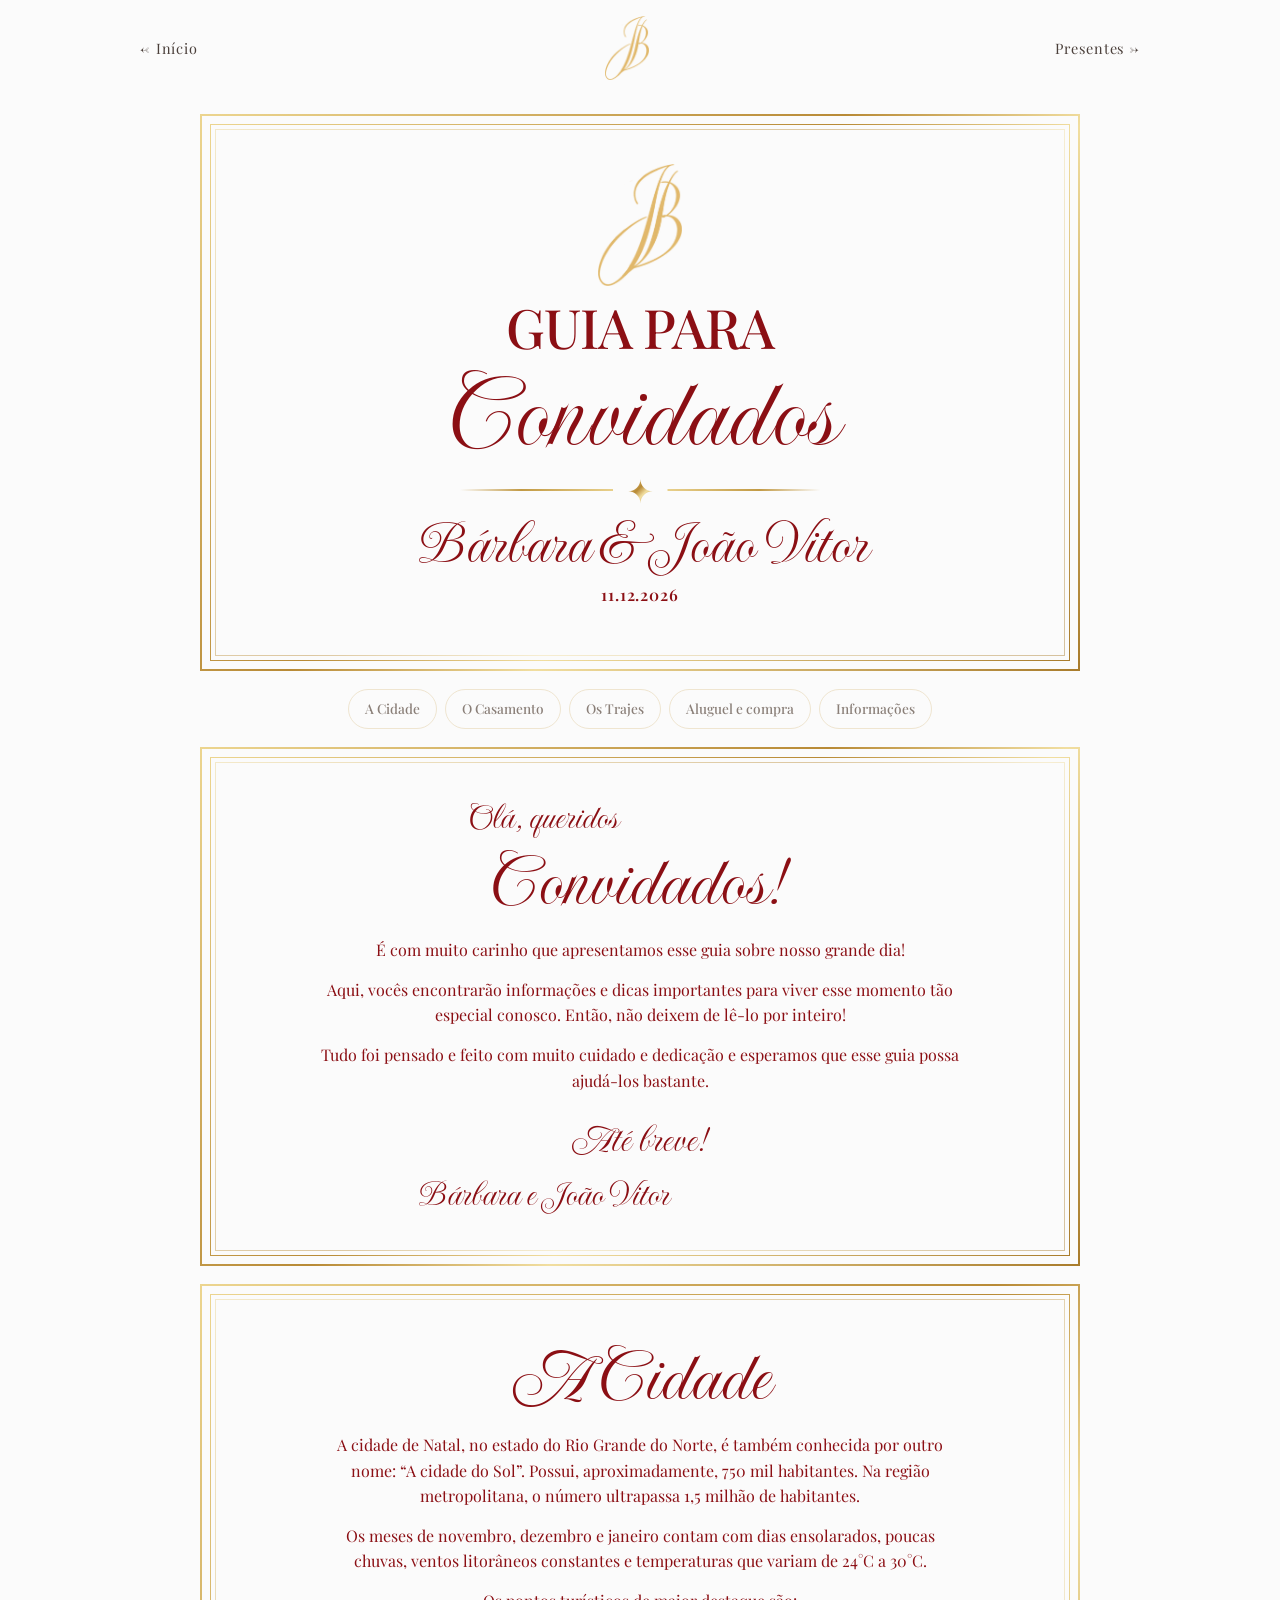
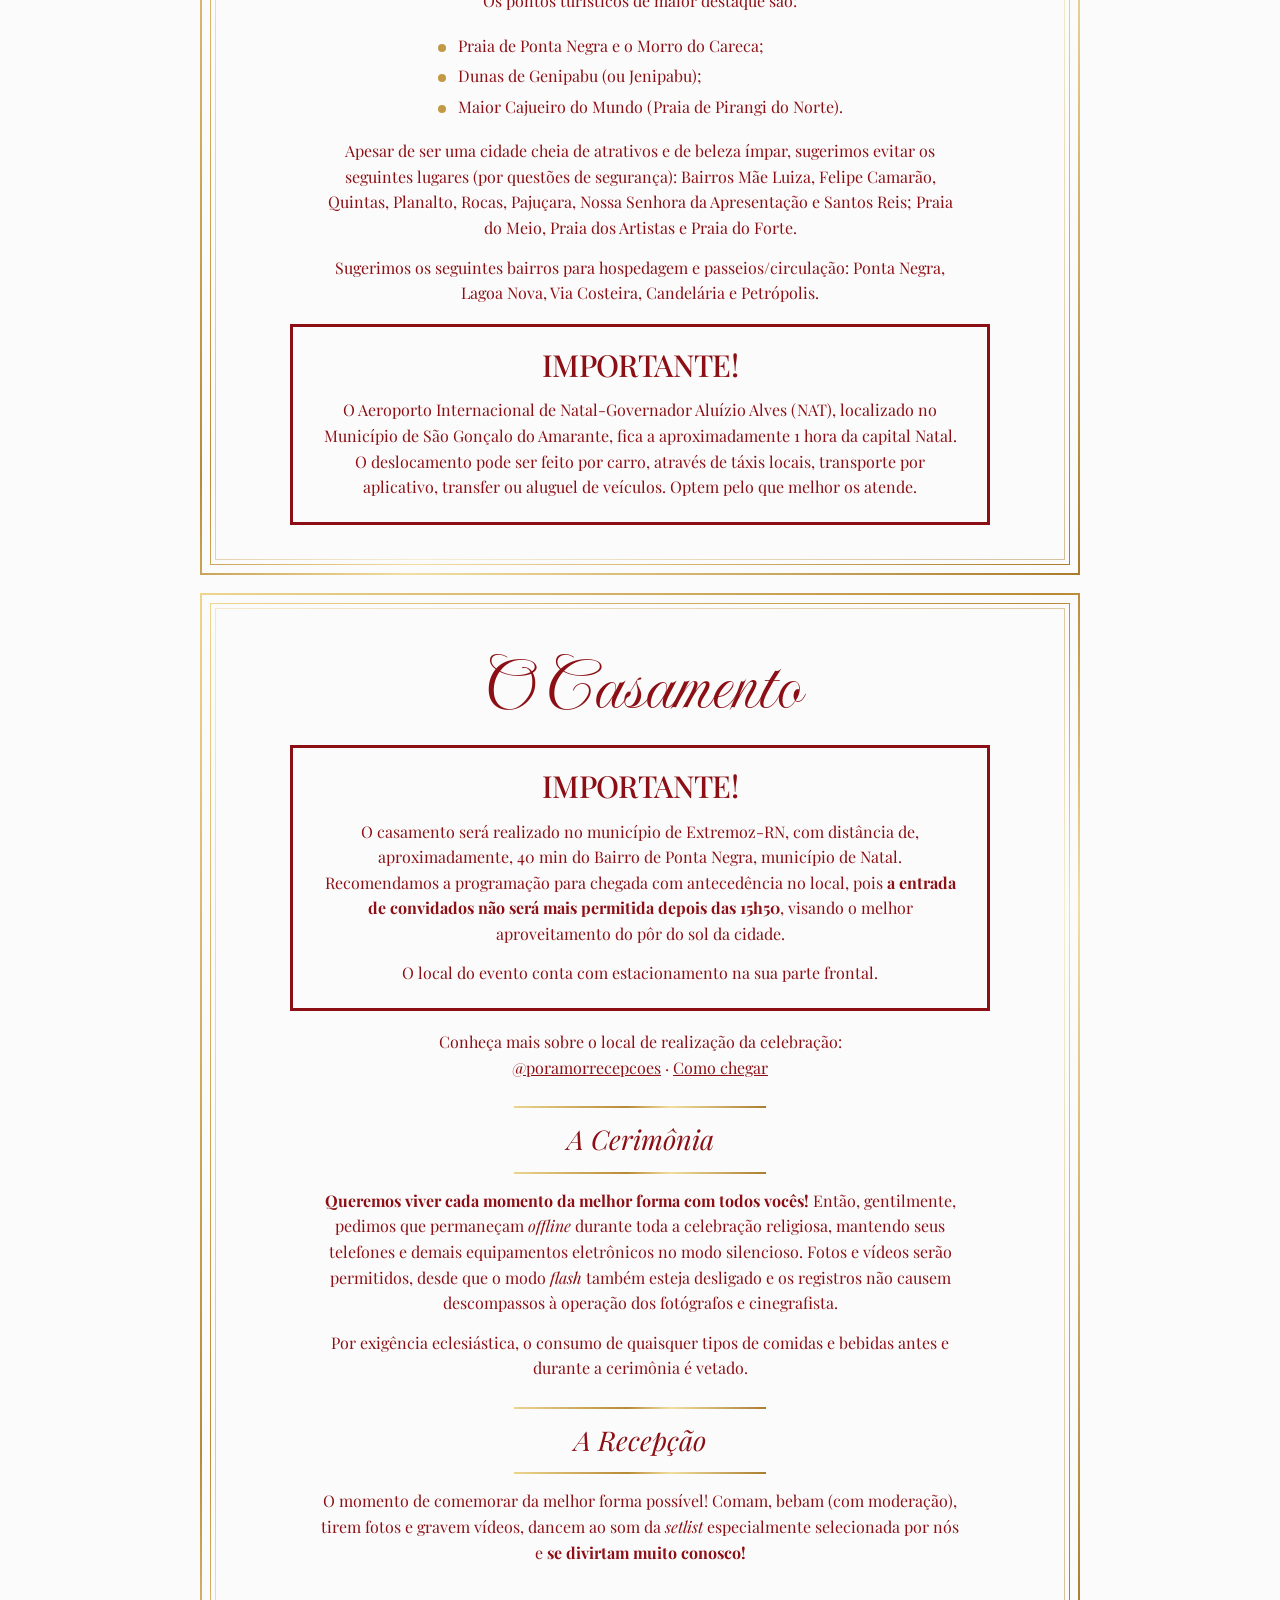
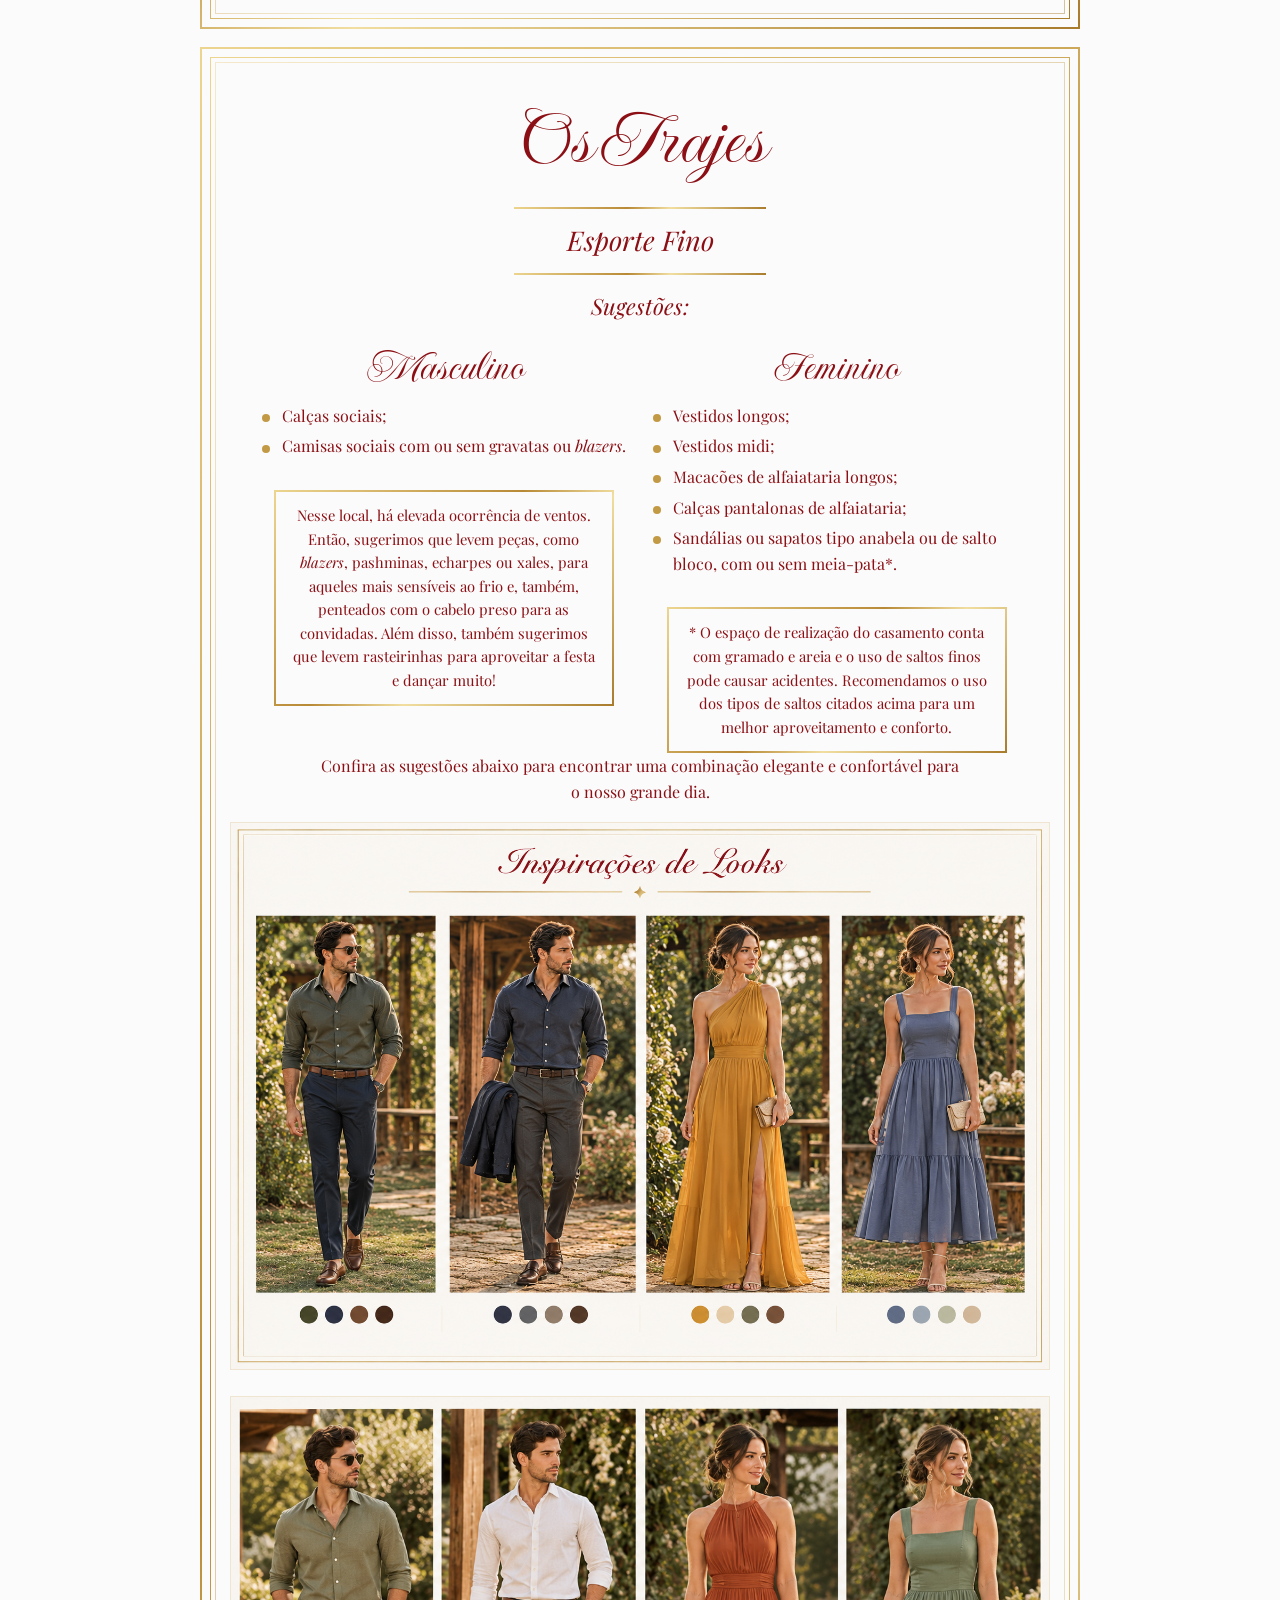
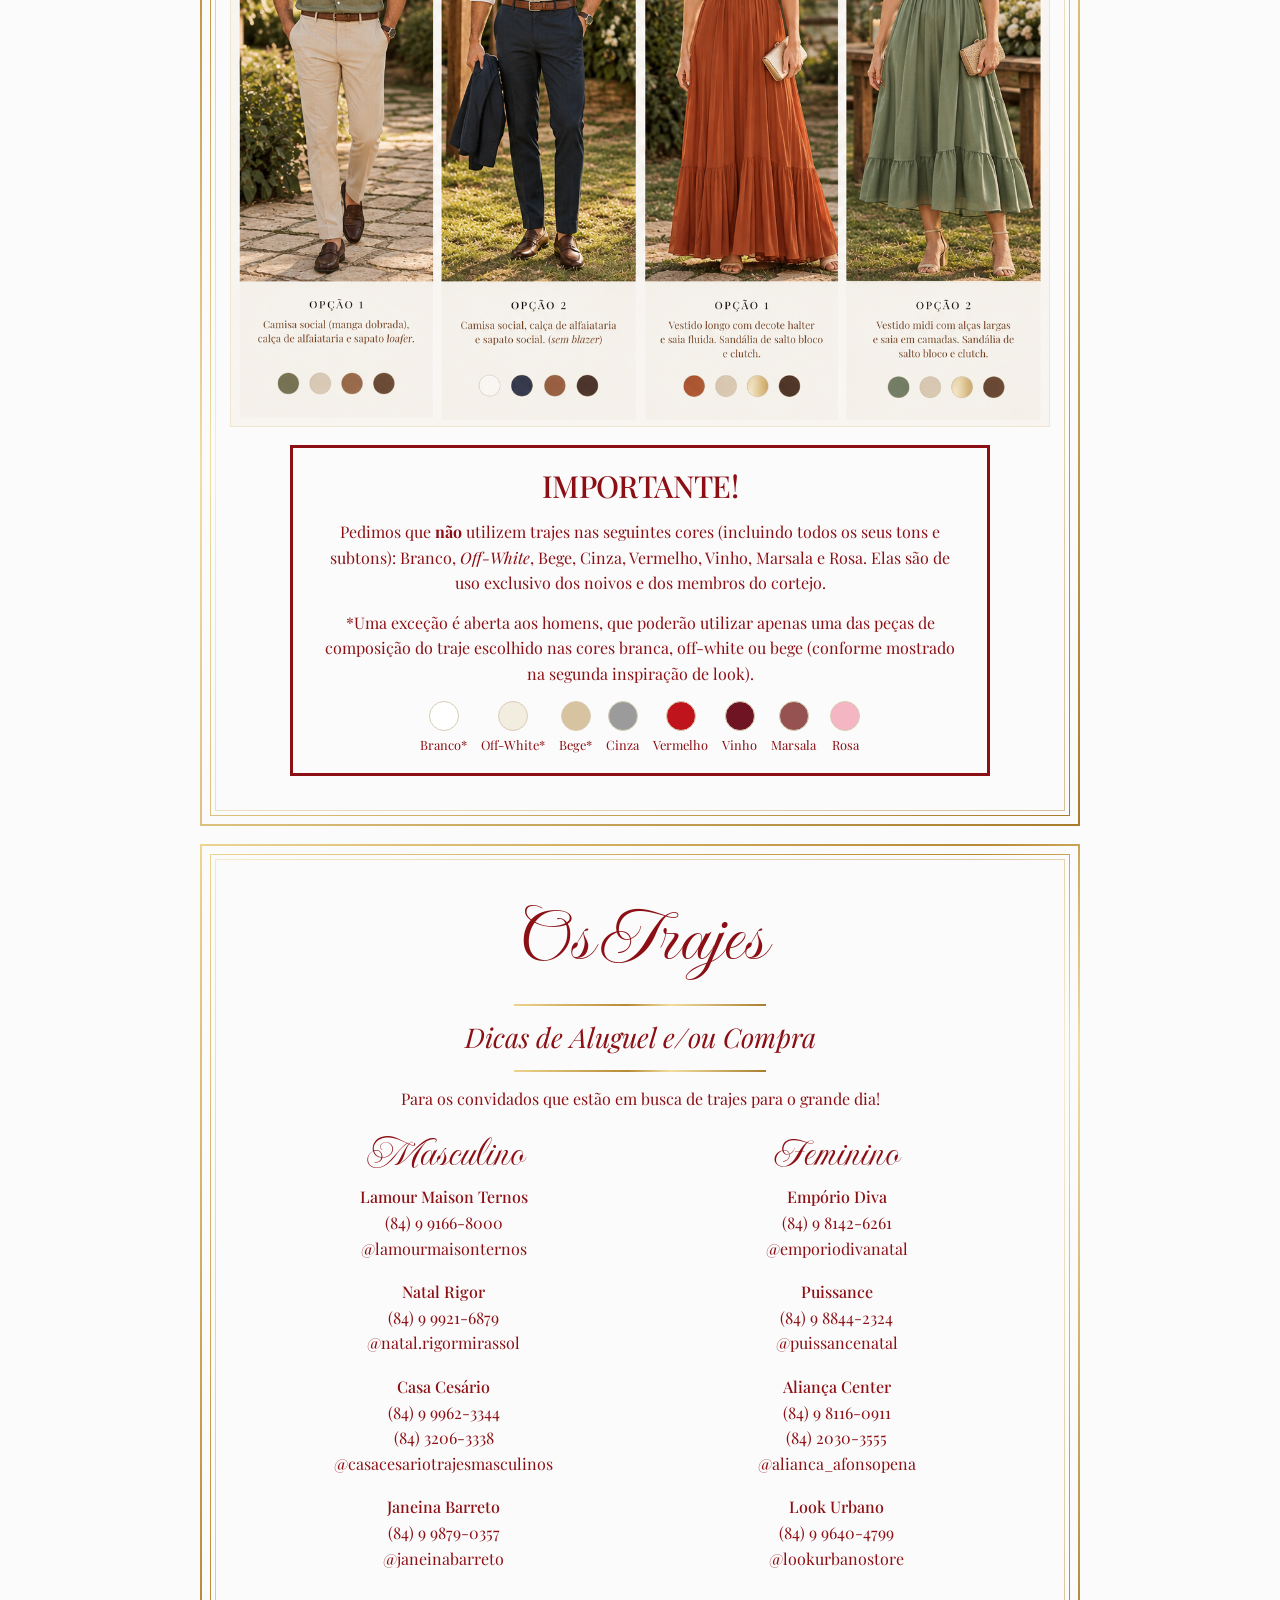
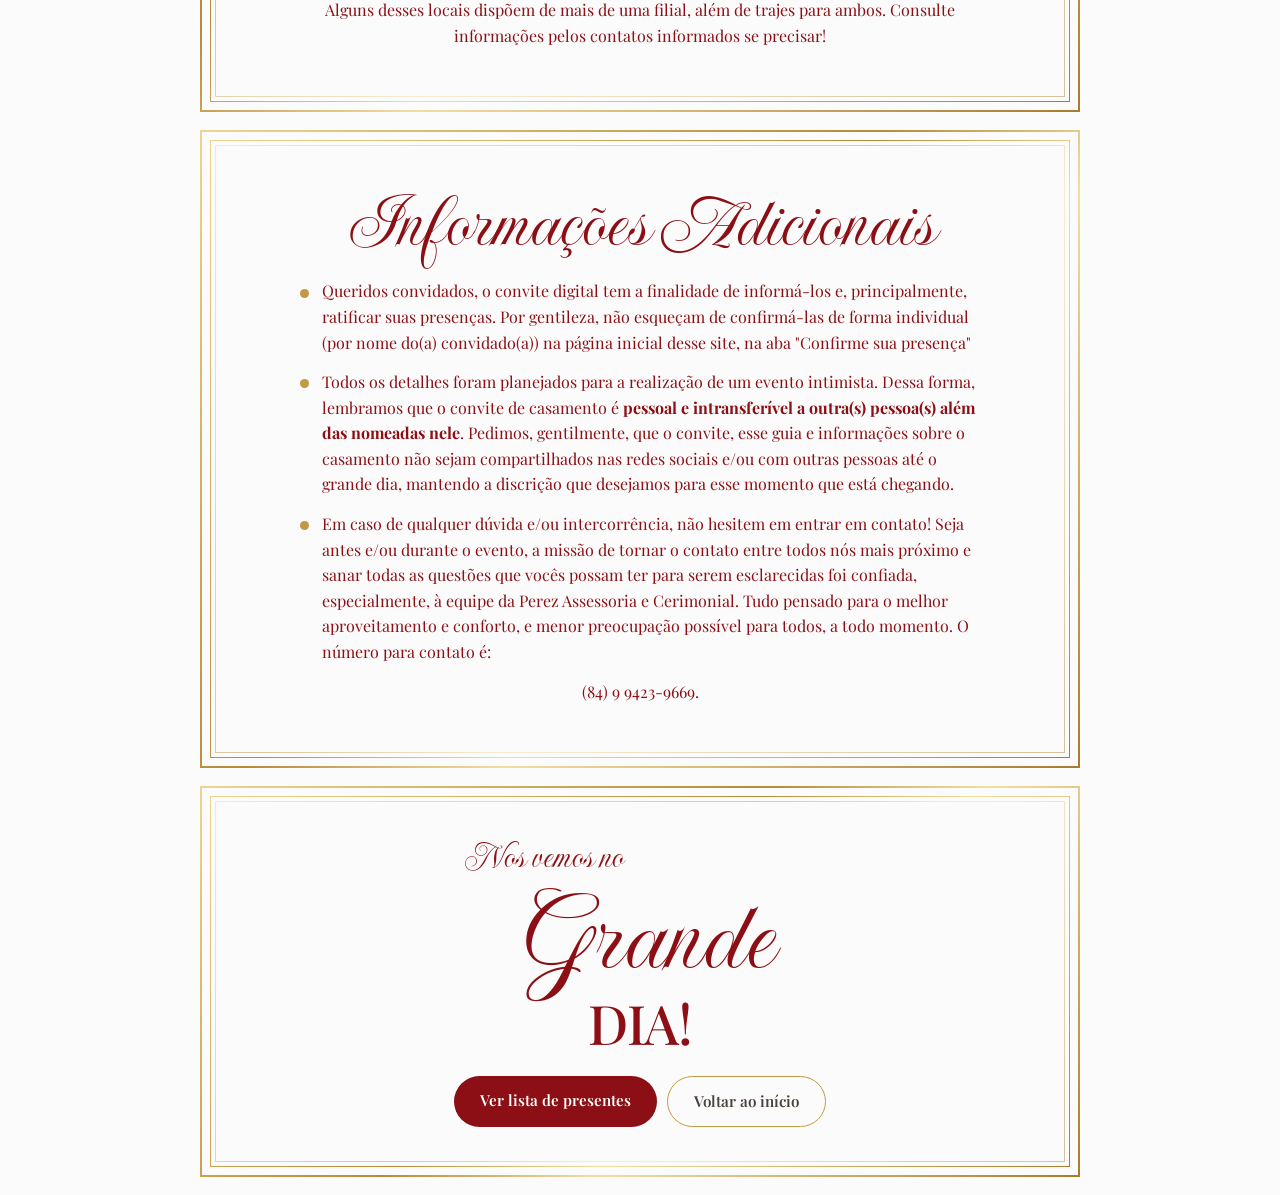
==== commit 6ad9c48a: "Update guia-do-convidado.html" ====
--- a/guia-do-convidado.html
+++ b/guia-do-convidado.html
@@ -35,7 +35,7 @@
   <p>Aqui, vocês encontrarão informações e dicas importantes para viver esse momento tão especial conosco. Então, não deixem de lê-lo por inteiro!</p>
   <p>Tudo foi pensado e feito com muito cuidado e dedicação e esperamos que esse guia possa ajudá-los bastante.</p>
   <p class="assin">Até breve!</p>
-  <p class="ola">        Bárbara e João Vitor</p>
+  <p class="ola">                Bárbara e João Vitor</p>
 </section>
 
 <section class="frame pag" id="cidade">
@@ -98,7 +98,7 @@
   <h2 class="script">Informações Adicionais</h2>
   <p class="bul">Queridos convidados, o convite digital tem a finalidade de informá-los e, principalmente, ratificar suas presenças. Por gentileza, não esqueçam de confirmá-las de forma individual (por nome do(a) convidado(a)) na página inicial desse site, na aba "Confirme sua presença"</p>
   <p class="bul">Todos os detalhes foram planejados para a realização de um evento intimista. Dessa forma, lembramos que o convite de casamento é <b>pessoal e intransferível a outra(s) pessoa(s) além das nomeadas nele</b>. Pedimos, gentilmente, que o convite, esse guia e informações sobre o casamento não sejam compartilhados nas redes sociais e/ou com outras pessoas até o grande dia, mantendo a discrição que desejamos para esse momento que está chegando.</p>
-  <p class="bul">Em caso de qualquer dúvida e/ou intercorrência, não hesitem em entrar em contato! Seja antes e/ou durante o evento, a missão de tornar o contato entre todos nós mais próximo e sanar todas as questões que vocês possam ter para serem esclarecidas foi confiada, especialmente, à equipe da Perez Assessoria e Cerimonial. Tudo pensado para o melhor aproveitamento e conforto, e menor preocupação possível para todos, a todo momento. O número para contato é:<a href="tel:+5584994239669">(84) 9 9423-9669.</a></p>
+  <p class="bul">Em caso de qualquer dúvida e/ou intercorrência, não hesitem em entrar em contato! Seja antes e/ou durante o evento, a missão de tornar o contato entre todos nós mais próximo e sanar todas as questões que vocês possam ter para serem esclarecidas foi confiada, especialmente, à equipe da Perez Assessoria e Cerimonial. Tudo pensado para o melhor aproveitamento e conforto, e menor preocupação possível para todos, a todo momento. O número para contato é:<p href="tel:+5584994239669">(84) 9 9423-9669.</p></p>
 </section>
 
 <section class="frame pag fim">
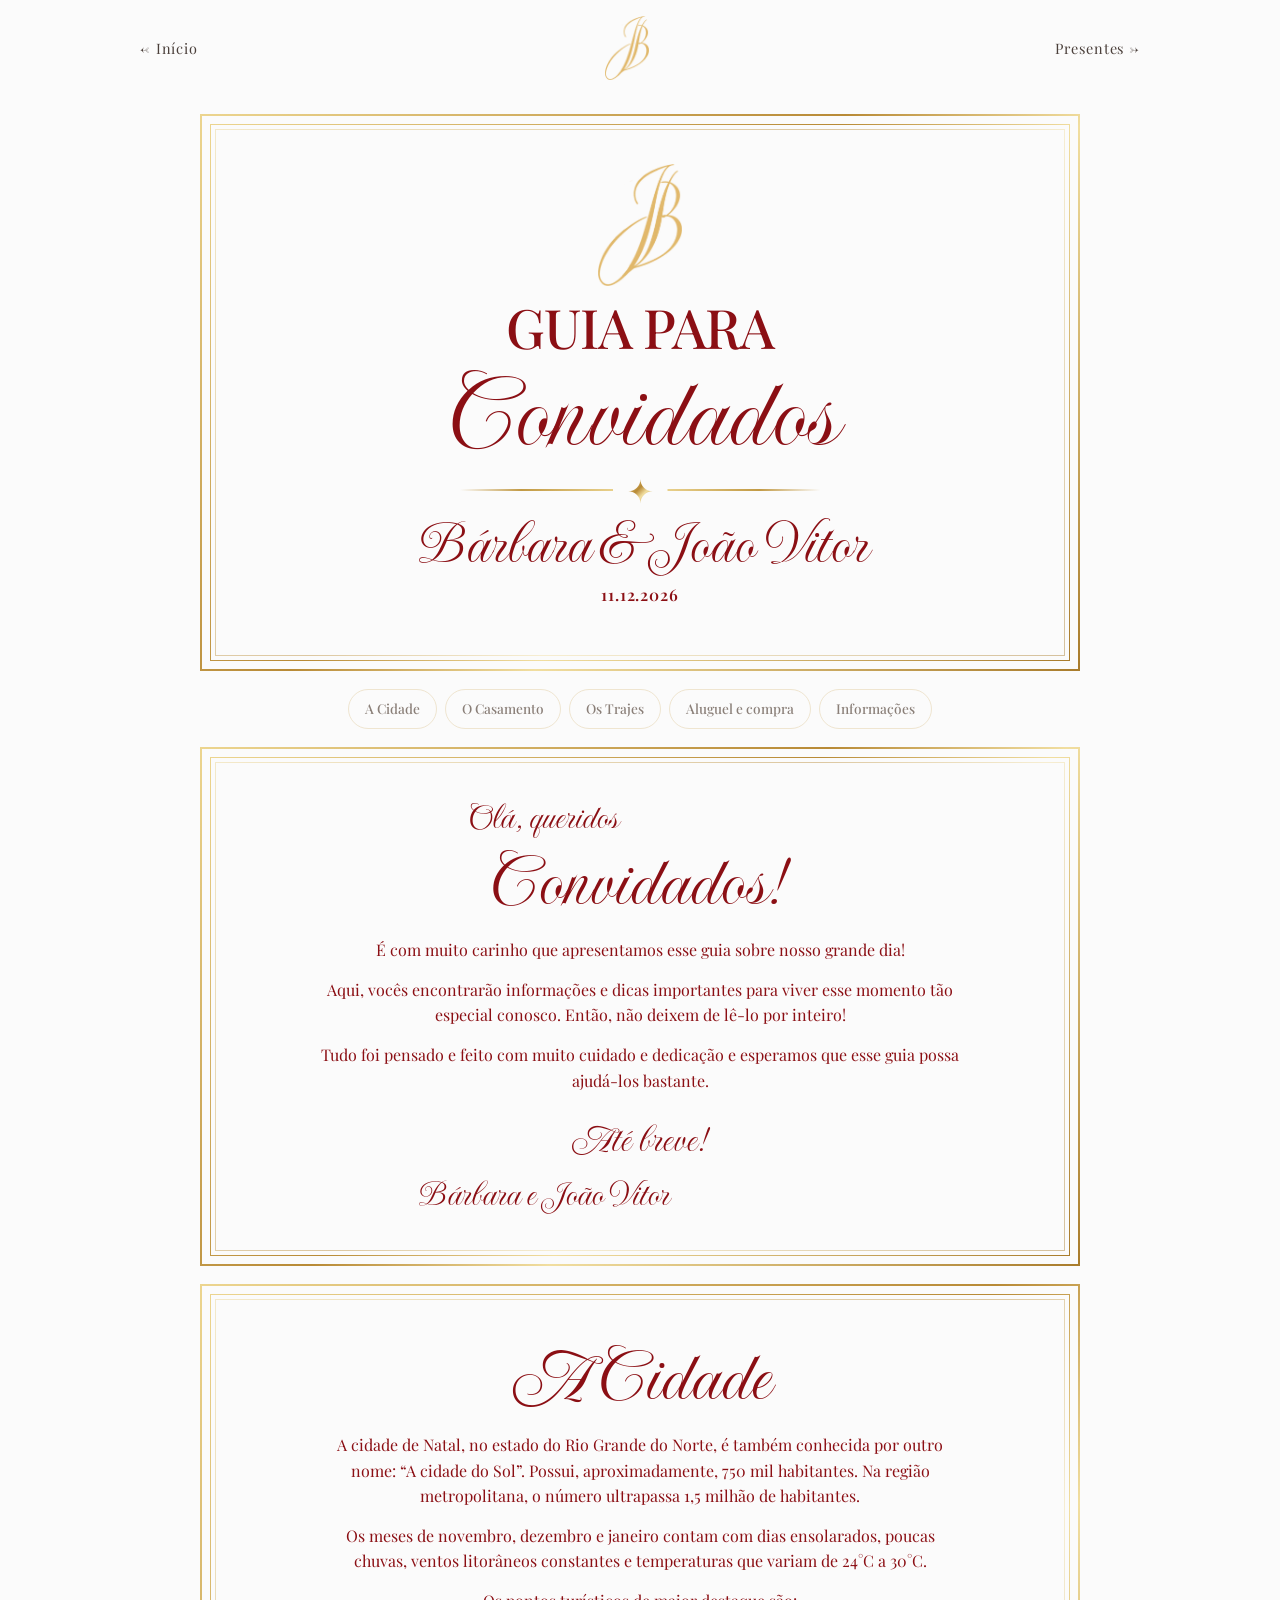
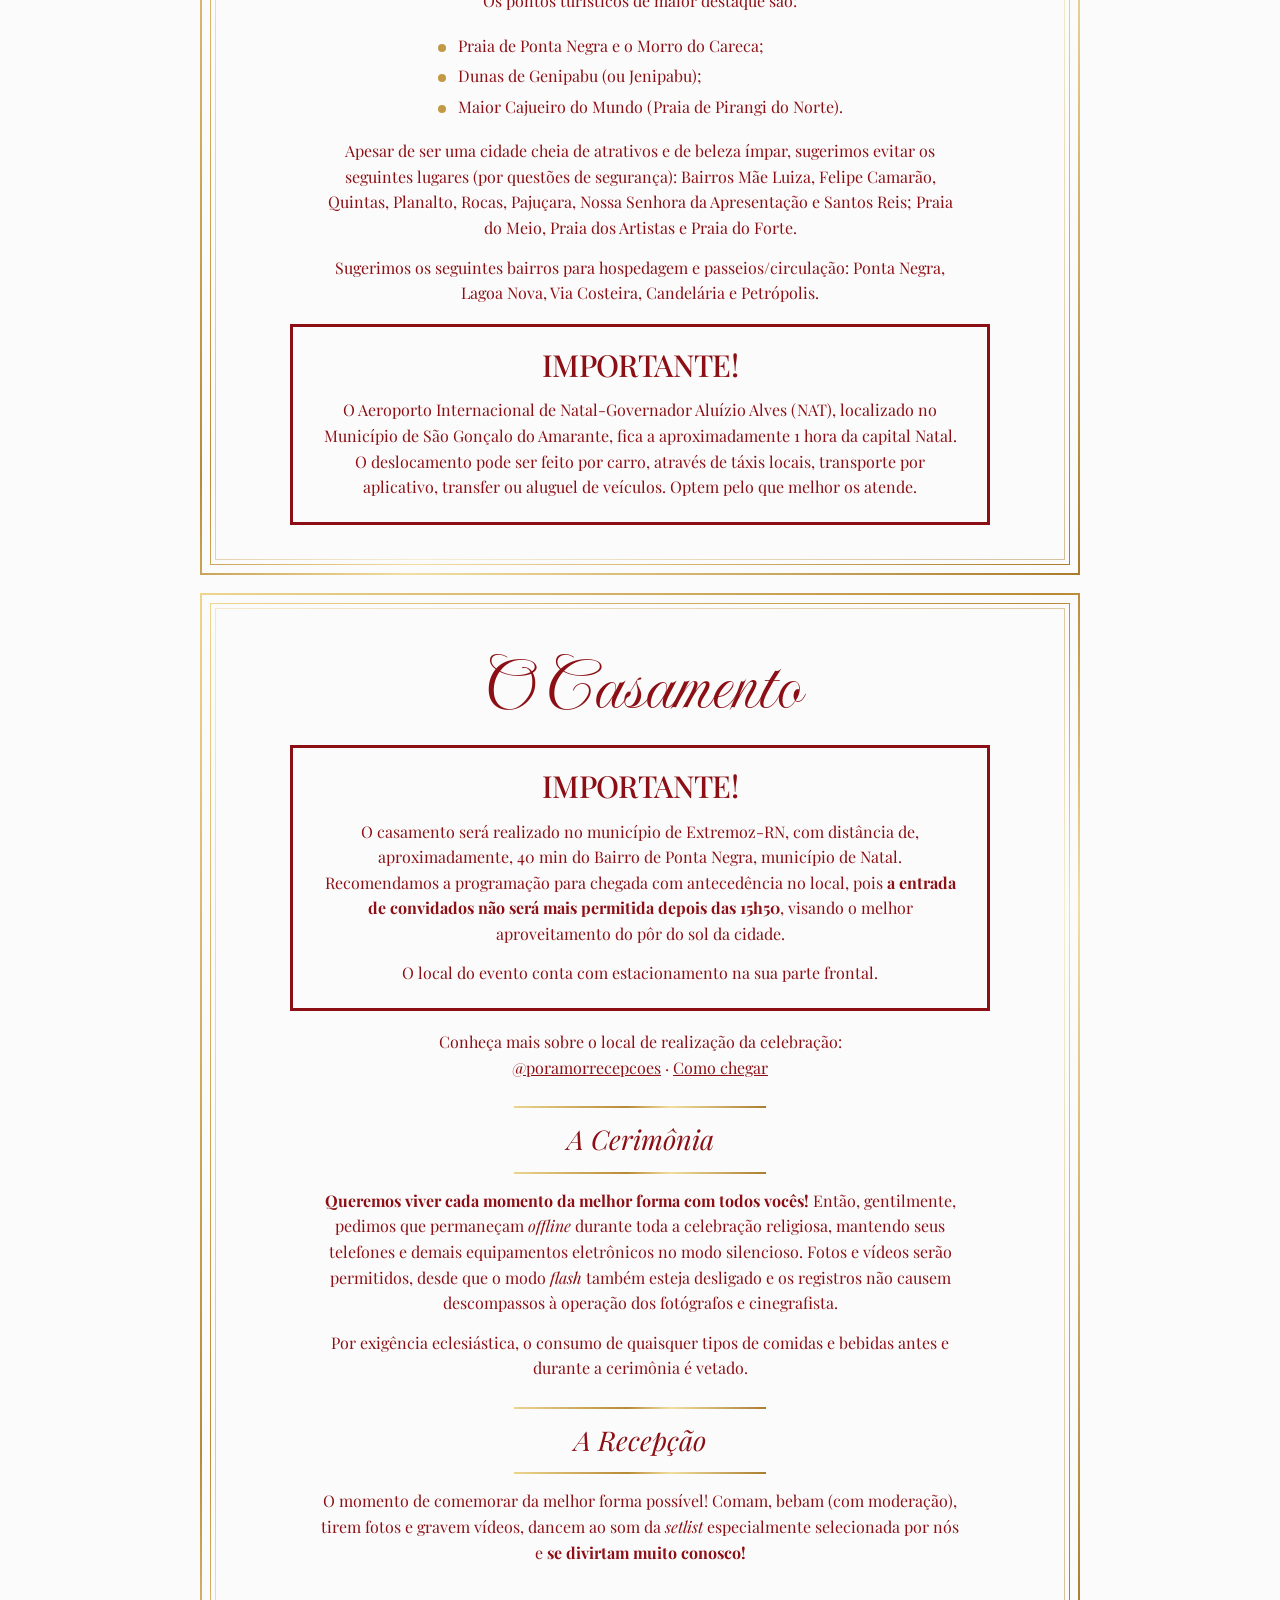
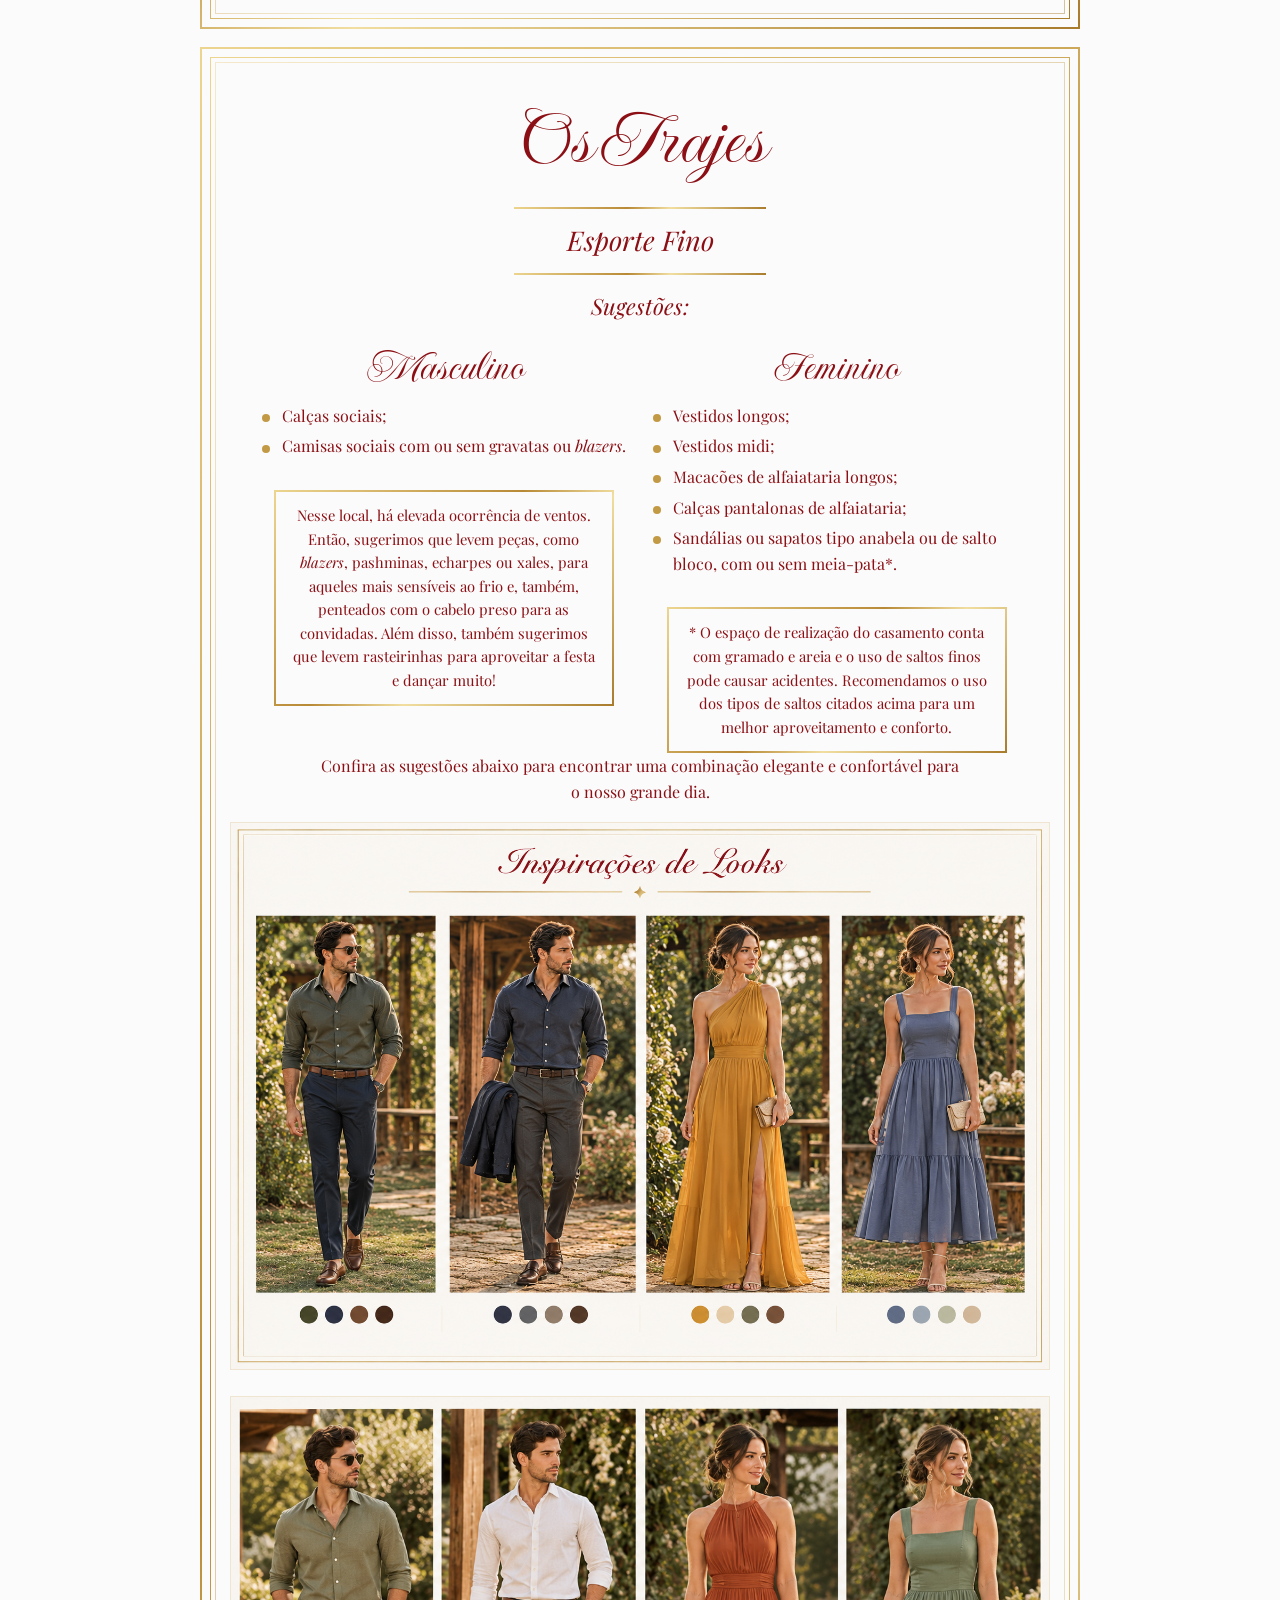
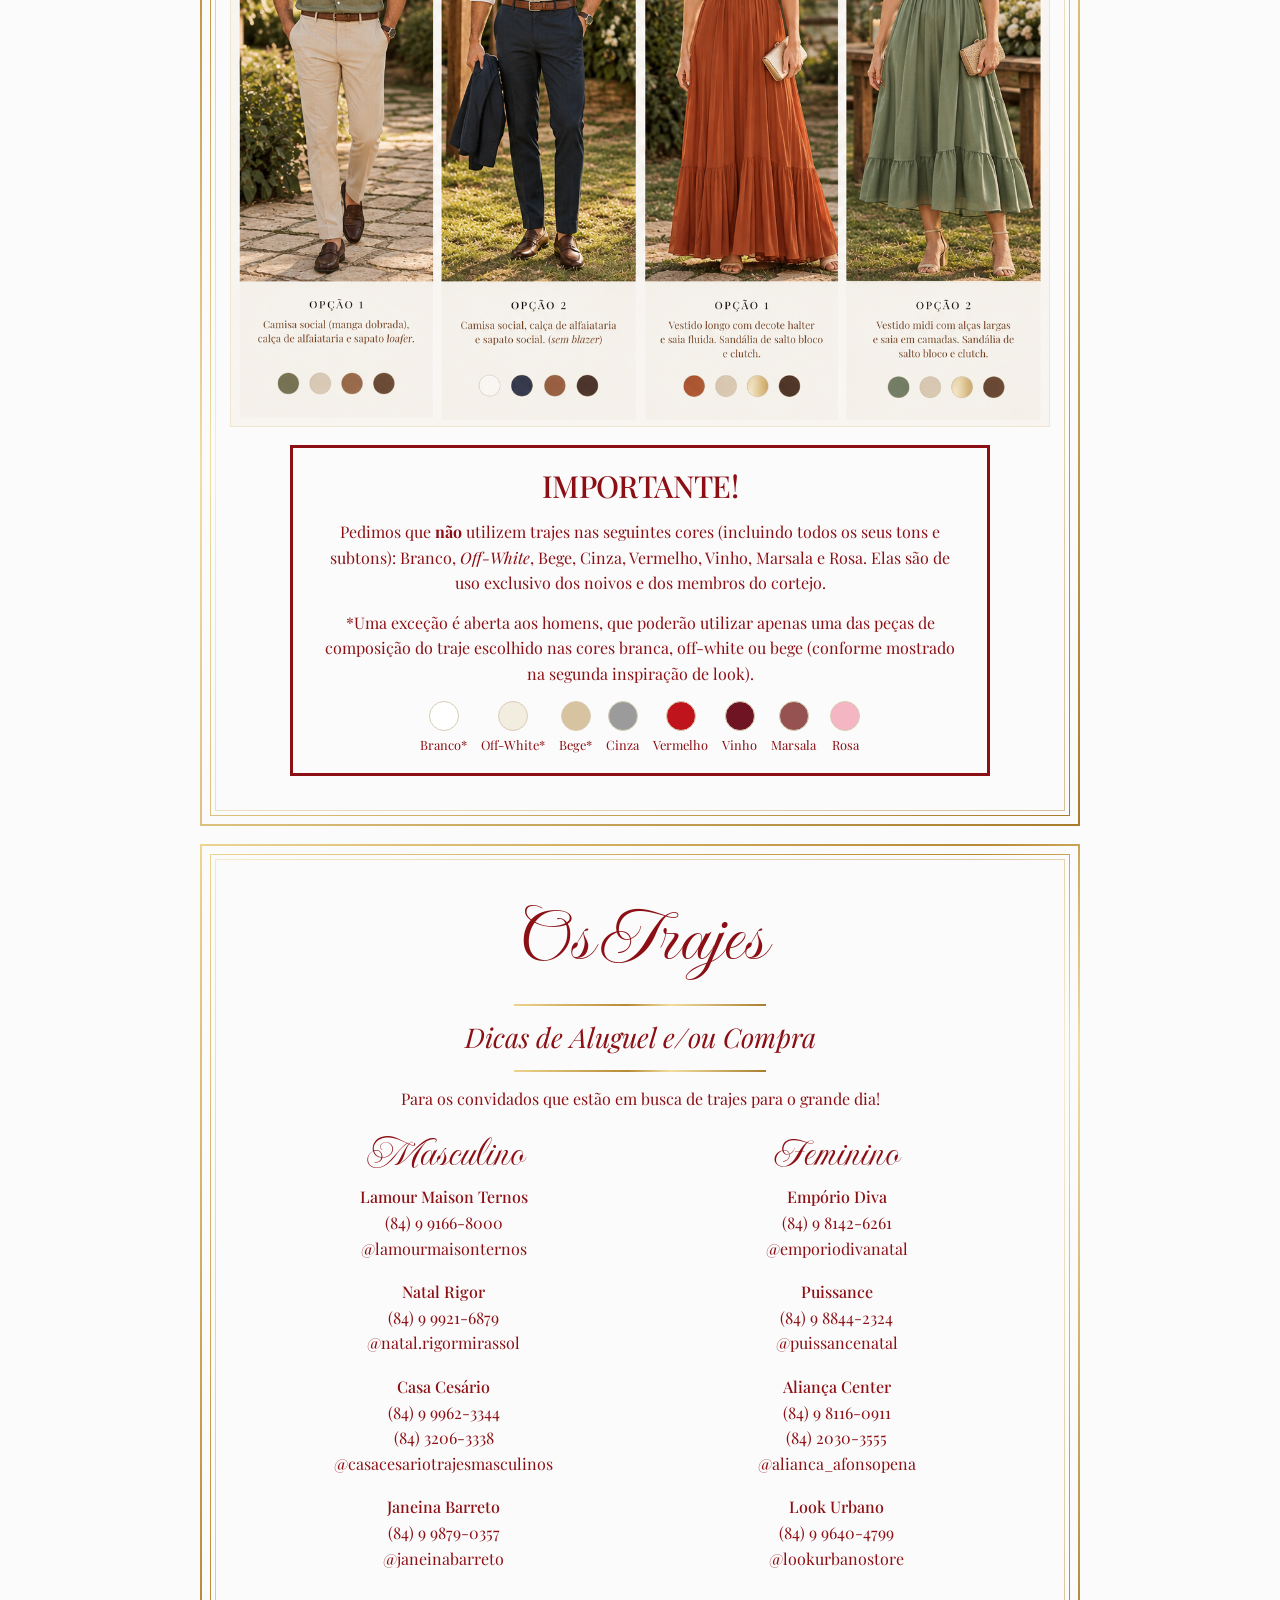
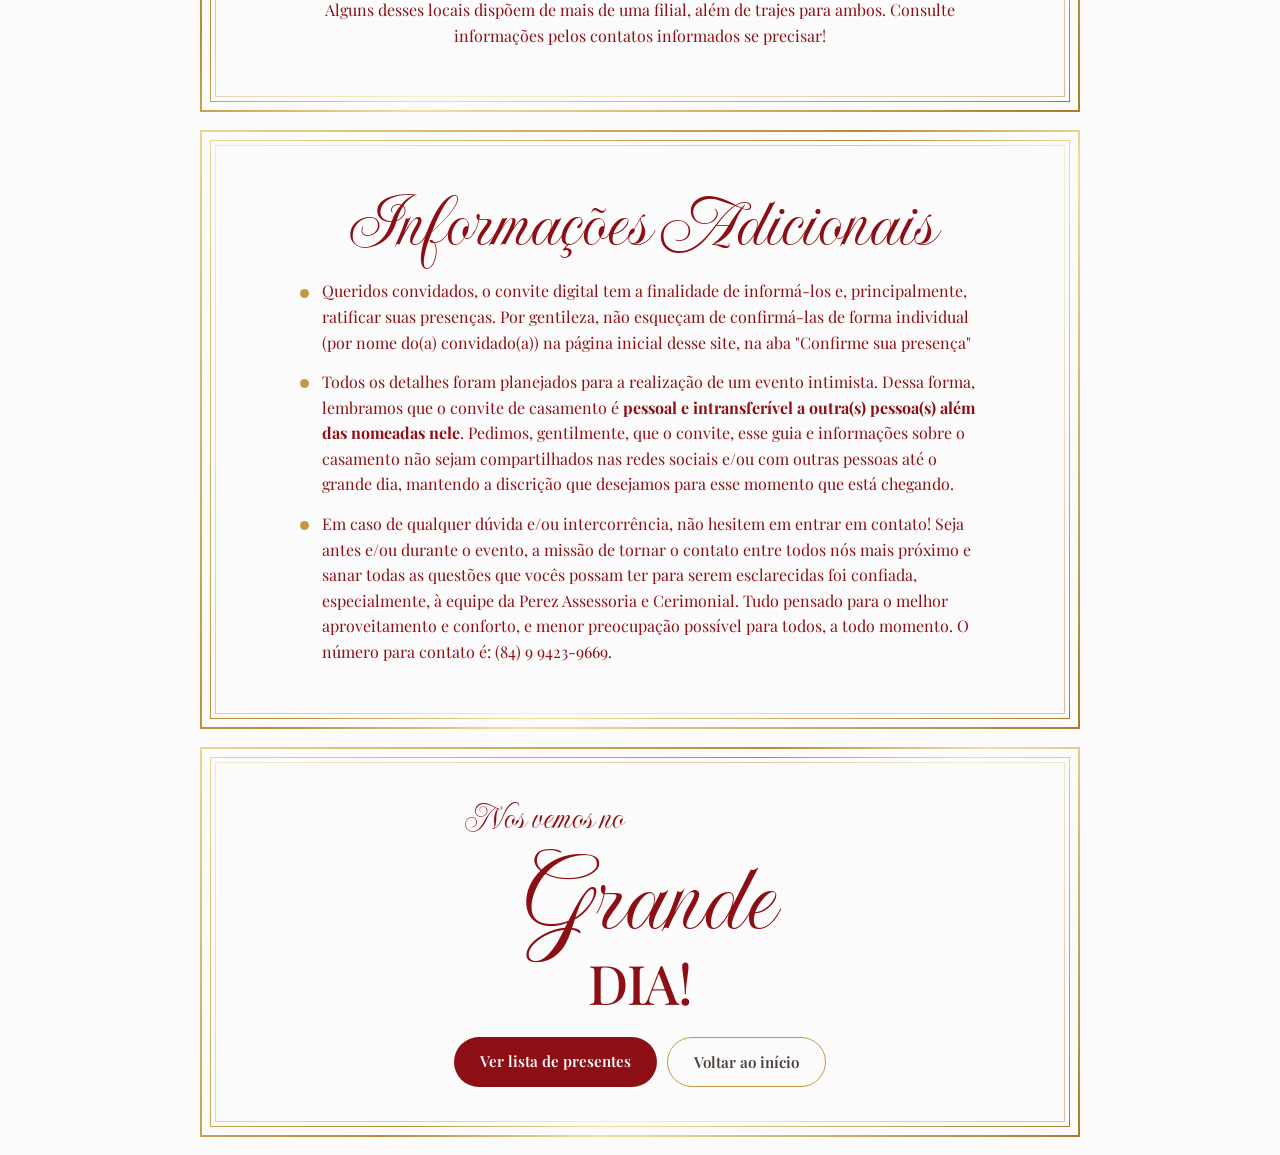
==== commit 3a9fb98e: "Update guia-do-convidado.html" ====
--- a/guia-do-convidado.html
+++ b/guia-do-convidado.html
@@ -98,7 +98,7 @@
   <h2 class="script">Informações Adicionais</h2>
   <p class="bul">Queridos convidados, o convite digital tem a finalidade de informá-los e, principalmente, ratificar suas presenças. Por gentileza, não esqueçam de confirmá-las de forma individual (por nome do(a) convidado(a)) na página inicial desse site, na aba "Confirme sua presença"</p>
   <p class="bul">Todos os detalhes foram planejados para a realização de um evento intimista. Dessa forma, lembramos que o convite de casamento é <b>pessoal e intransferível a outra(s) pessoa(s) além das nomeadas nele</b>. Pedimos, gentilmente, que o convite, esse guia e informações sobre o casamento não sejam compartilhados nas redes sociais e/ou com outras pessoas até o grande dia, mantendo a discrição que desejamos para esse momento que está chegando.</p>
-  <p class="bul">Em caso de qualquer dúvida e/ou intercorrência, não hesitem em entrar em contato! Seja antes e/ou durante o evento, a missão de tornar o contato entre todos nós mais próximo e sanar todas as questões que vocês possam ter para serem esclarecidas foi confiada, especialmente, à equipe da Perez Assessoria e Cerimonial. Tudo pensado para o melhor aproveitamento e conforto, e menor preocupação possível para todos, a todo momento. O número para contato é:<p href="tel:+5584994239669">(84) 9 9423-9669.</p></p>
+  <p class="bul">Em caso de qualquer dúvida e/ou intercorrência, não hesitem em entrar em contato! Seja antes e/ou durante o evento, a missão de tornar o contato entre todos nós mais próximo e sanar todas as questões que vocês possam ter para serem esclarecidas foi confiada, especialmente, à equipe da Perez Assessoria e Cerimonial. Tudo pensado para o melhor aproveitamento e conforto, e menor preocupação possível para todos, a todo momento. O número para contato é: (84) 9 9423-9669.</p>
 </section>
 
 <section class="frame pag fim">
--- a/estilo.css
+++ b/estilo.css
@@ -123,7 +123,12 @@
 .pag .assin{font-family:var(--script);font-size:2.6rem;margin:6px auto 0}
 .capa .gt,.fim .gt{font-size:clamp(2rem,9vw,3.4rem);font-weight:500;color:var(--red);letter-spacing:-.02em;line-height:1}
 .capa .mono{margin:0 auto 14px;width:clamp(60px,14vw,84px)}
-.capa .nomes{font-size:clamp(2.6rem,10vw,4rem);margin:4px auto;text-align:center;width:100%}
+.capa .nomes{
+  font-size: clamp(2.6rem, 10vw, 4rem);
+  margin: 4px auto;
+  width: 100%;
+  text-align: center;
+  box-sizing: border-box;}
 .capa .data{font-weight:600;letter-spacing:.06em}
 .indice{display:flex;flex-wrap:wrap;gap:8px;justify-content:center;margin:6px 16px 0}
 .sub{position:relative;font-style:italic;font-size:1.7rem;color:var(--red);margin:26px auto 14px;padding:12px 0;max-width:420px}
